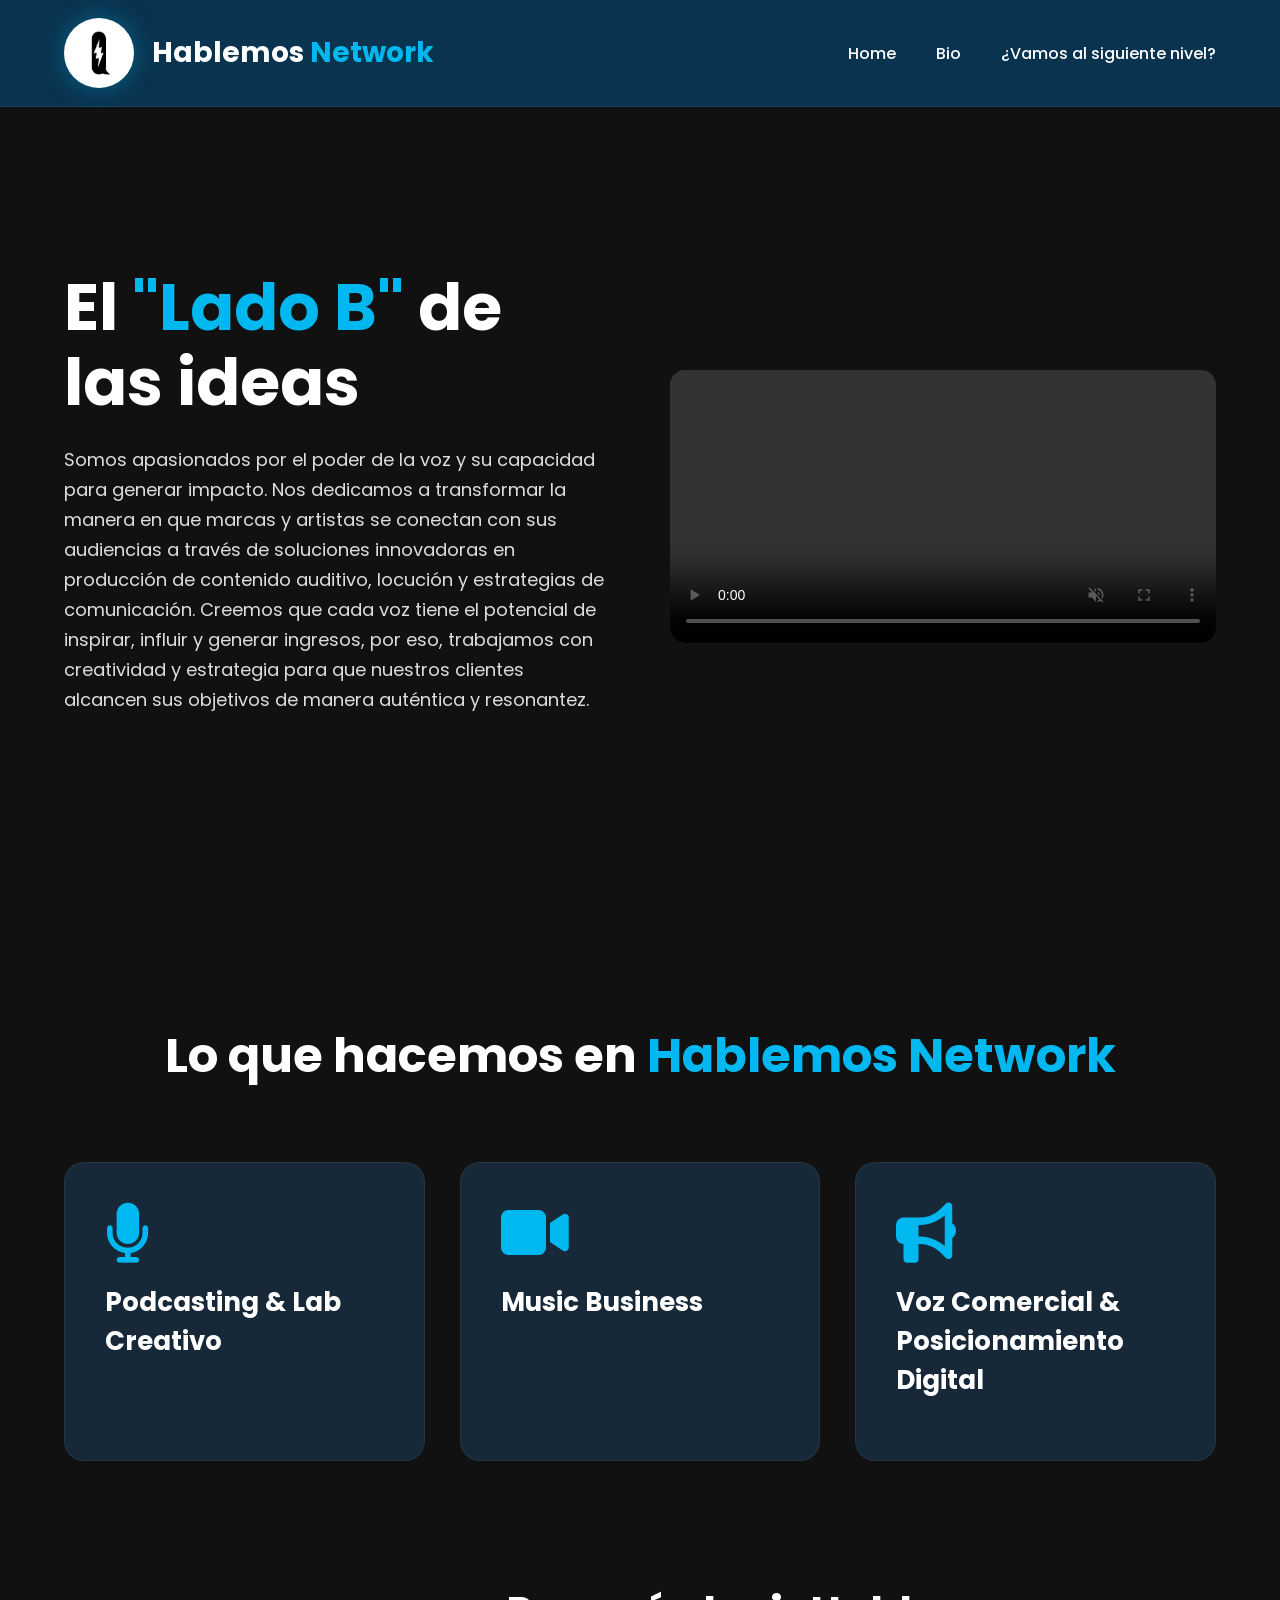
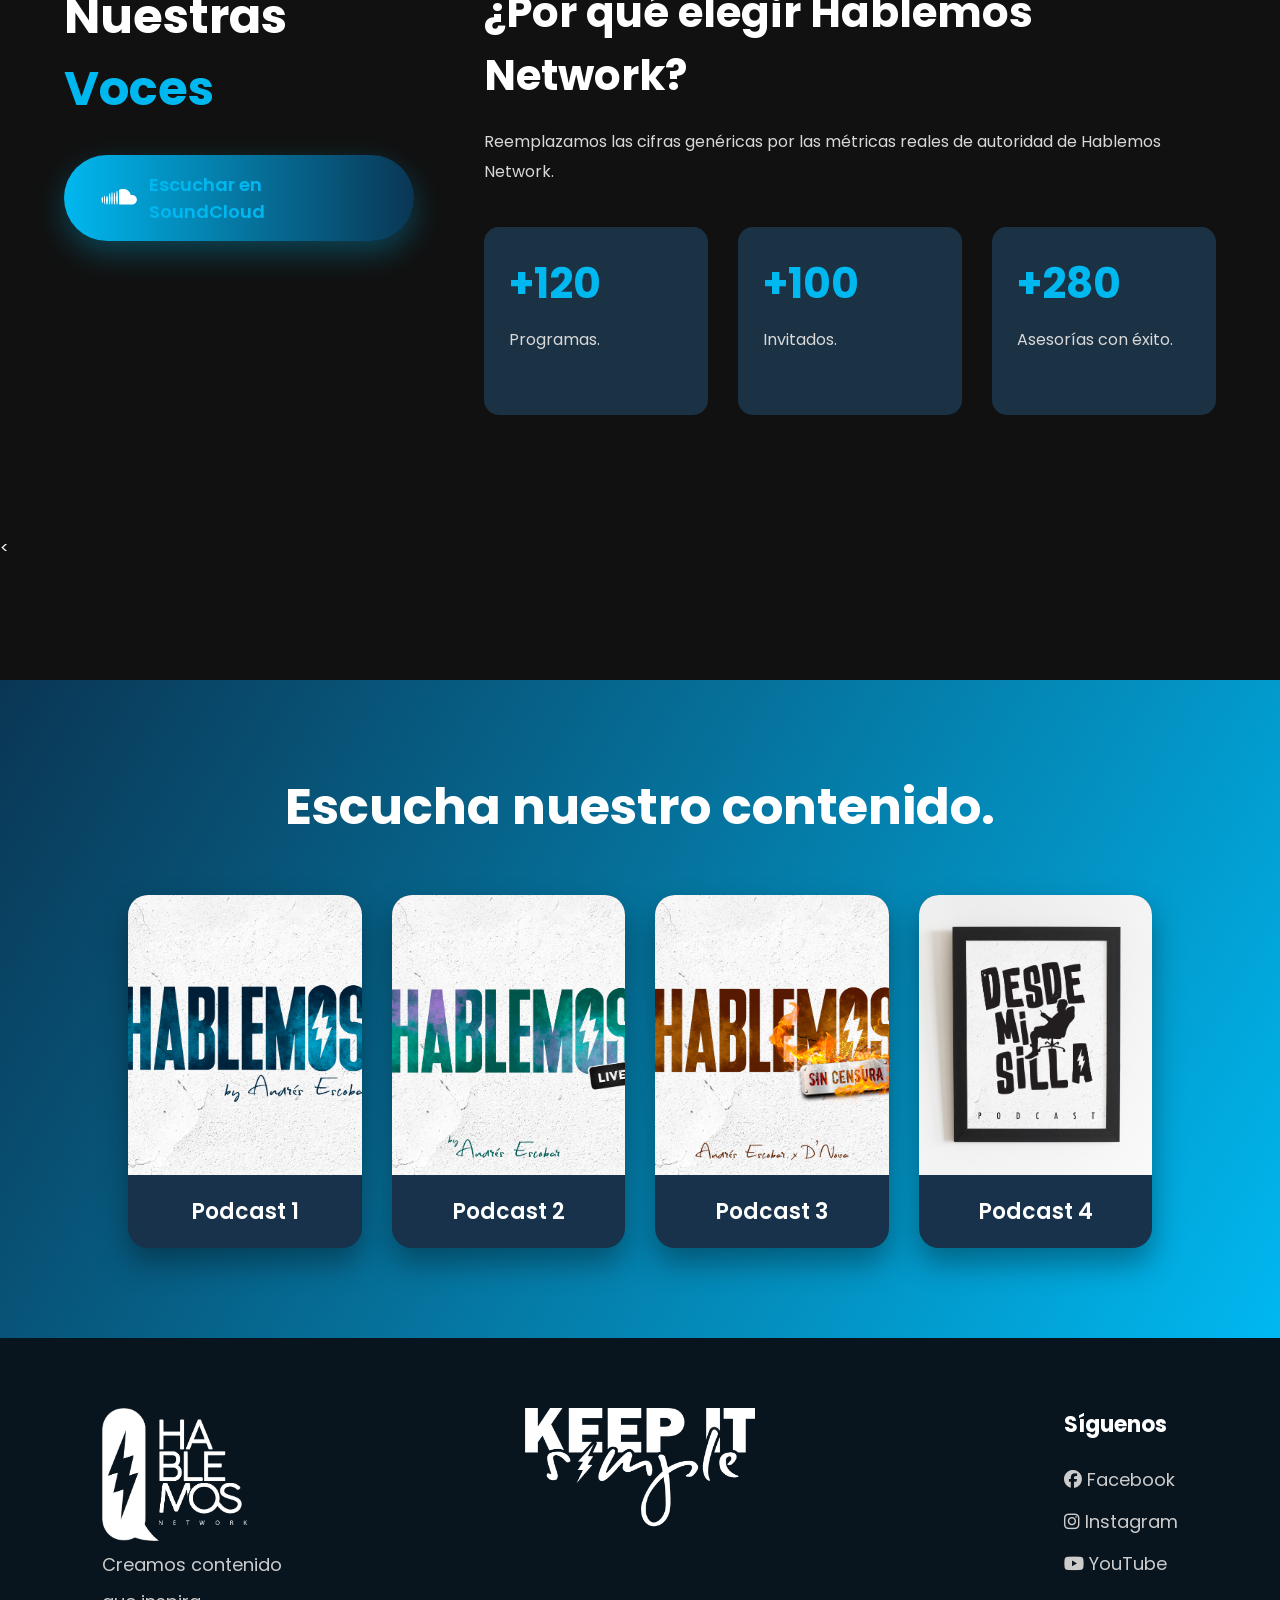
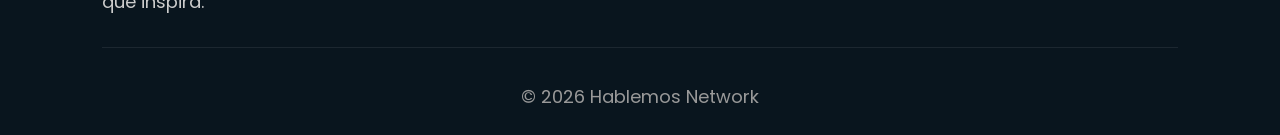
==== index.html @ 40ae8377 "primeros ajustes" ====
<!DOCTYPE html>
<html lang="es">

<head>

    <meta charset="UTF-8">

    <meta name="viewport" content="width=device-width, initial-scale=1.0">

    <title>Hablemos Network</title>

    <link rel="icon" type="image/png" href="css/dddd%20(1).png">

    <link rel="stylesheet" href="css/style.css">

    <link rel="preconnect" href="https://fonts.googleapis.com">

    <link rel="stylesheet"
        href="https://cdnjs.cloudflare.com/ajax/libs/font-awesome/6.6.0/css/all.min.css">

</head>

<body>

    <!--================ HEADER =================-->

    <header>

        <nav class="navbar">

            <div class="logo">

                <!-- AQUÍ VA TU LOGO -->
                <img src="css/Isologob.png" alt="Hablemos Network">
                <h2>Hablemos <span>Network</span></h2>

            </div>

            <ul class="nav-links">

                <li><a href="index.html">Home</a></li>

                <li><a href="bio.html">Bio</a></li>

                <li><a href="vamosalsiguientenivel.html">¿Vamos al siguiente nivel?</a></li>

            </ul>

        </nav>

    </header>

    <!--================ HERO =================-->

    <section class="hero">

        <div class="hero-contenedor">

            <div class="hero-texto">

                <h1>
                El

                <span>"Lado B" </span>

                de las ideas

                </h1>

                <p>

                    Somos apasionados por el poder de la voz y su capacidad para generar impacto. Nos dedicamos a transformar la manera en que marcas y artistas se conectan con sus audiencias a través de soluciones innovadoras en producción de contenido auditivo, locución y estrategias de comunicación. Creemos que cada voz tiene el potencial de inspirar, influir y generar ingresos, por eso, trabajamos con creatividad y estrategia para que nuestros clientes alcancen sus objetivos de manera auténtica y resonantez.
                    
                </p>


                

            </div>

            <div class="video-box">

    <video autoplay muted loop playsinline controls>
        <source src="css/HABLEMOS%20intro%20vodcast.mp4" type="video/mp4">
        Tu navegador no soporta video.
    </video>

</div>

        </div>

    </section>

    <!--================ SERVICIOS =================-->

    <section class="servicios">

        <div class="titulo">

            <h2>

                Lo que hacemos en

                <span>Hablemos Network</span>

            </h2>

        </div>

        <div class="cards">

            <div class="card">

                <i class="fa-solid fa-microphone"></i>

                <h3>Podcasting & Lab Creativo

</h3>

        

            </div>

            <div class="card">

                <i class="fa-solid fa-video"></i>

                <h3>Music Business</h3>

                

            </div>

            <div class="card">

                <i class="fa-solid fa-bullhorn"></i>

                <h3>Voz Comercial & Posicionamiento Digital</h3>


            </div>

        </div>

    </section>

    <!--================ DESTACADO =================-->

<section class="destacado">

    <div class="destacado-contenedor">

        <!-- IZQUIERDA -->
        <div class="destacado-texto">

            <h2>Nuestras <span>Voces</span></h2>

            <a href="https://soundcloud.com/andresesscobar"
            target="_blank"
            class="btn-escucha">

                <i class="fa-brands fa-soundcloud"></i>
                <span>Escuchar en SoundCloud</span>

            </a>

        </div>

        <!-- DERECHA -->
        <div class="destacado-info">

            <h2>¿Por qué elegir Hablemos Network?</h2>

            <p>
                Reemplazamos las cifras genéricas por las métricas reales de autoridad de Hablemos Network.
            </p>

            <div class="estadisticas">

                <div class="numero">
                    <h3>+120</h3>
                    <p>Programas.</p>
                </div>

                <div class="numero">
                    <h3>+100</h3>
                    <p>Invitados.</p>
                </div>

                <div class="numero">
                    <h3>+280</h3>
                    <p>Asesorías con éxito.</p>
                </div>

            </div>

        </div>

    </div>

</section>

    <<!--================ PODCASTS =================-->

<section class="cta">

    <h2>Escucha nuestro contenido.</h2>

    
    <div class="podcast-grid">

        <!-- Podcast 1 -->
        <a href="https://streamlink.to/hablemos" target="_blank" class="podcast-card">
            <img src="css/1.jpg" alt="Hablemos Network">
            <h3>Podcast 1</h3>
        </a>

        <!-- Podcast 2 -->
        <a href="https://streamlink.to/hablemoslive" target="_blank" class="podcast-card">
        <img src="css/2.jpg" alt="Hablemos Network">
            <h3>Podcast 2</h3>
        </a>

        <!-- Podcast 3 -->
        <a href="https://streamlink.to/hablemossincensura" target="_blank" class="podcast-card">
            <img src="css/3.jpg" alt="Hablemos Network">
            <h3>Podcast 3</h3>
        </a>

        <!-- Podcast 4 -->
        <a href="https://streamlink.to/desdemisilla" target="_blank" class="podcast-card">
            <img src="css/4.jpg" alt="Hablemos Network">
            <h3>Podcast 4</h3>
        </a>

    </div>

</section>

    <!--================ FOOTER =================-->

<footer>
    <div class="footer-grid">

        <!-- IZQUIERDA -->
        <div class="footer-info">
            <img src="css/HABLEMOS NETWORK LOGO EDIT.png" alt="Hablemos Network">

            <p>Creamos contenido</p>

            <p> que inspira.</p>

        </div>

        <!-- CENTRO -->
        <div class="footer-logo-centro">
            <img src="css/simple.png" alt="Hablemos Network">

        </div>

        <!-- DERECHA -->
        <div class="footer-links">
            <h3>Síguenos</h3>

            <a href="https://www.facebook.com/networkhablemos" target="_blank">
                <i class="fab fa-facebook"></i> Facebook
            </a>

            <a href="https://www.instagram.com/networkhablemos/" target="_blank">
                <i class="fab fa-instagram"></i> Instagram
            </a>

            <a href="https://www.youtube.com/@networkhablemos" target="_blank">
                <i class="fab fa-youtube"></i> YouTube
            </a>
        </div>

    </div>

    <div class="copy">
        © 2026 Hablemos Network
    </div>
    
</footer>


</body>

</html>
---- css/style.css ----
/*=================================================
        HABLEMOS NETWORK
        CSS PROFESIONAL
=================================================*/

/*=================================================
        1. GOOGLE FONTS
=================================================*/

@import url('https://fonts.googleapis.com/css2?family=Poppins:wght@300;400;500;600;700;800&display=swap');


/*=================================================
        2. VARIABLES
=================================================*/

:root {
    --color-principal: #0A3654;
    --color-secundario: #00B8F0;
    --color-claro: #FFFFFF;
    --color-oscuro: #111111;
    --gris: #d9d9d9;

    --degradado: linear-gradient(90deg, #00B8F0, #0A3654);
}


/*=================================================
        3. RESET GENERAL
=================================================*/

* {
    margin: 0;
    padding: 0;
    box-sizing: border-box;
    font-family: 'Poppins', sans-serif;
}

html {
    scroll-behavior: smooth;
}

body {
    background: #111;
    color: white;
    overflow-x: hidden;
}

img {
    width: 100%;
    display: block;
}

a {
    text-decoration: none;
}

ul {
    list-style: none;
}


/*=================================================
        4. HEADER
=================================================*/

header {
    position: fixed;
    top: 0;
    left: 0;
    width: 100%;
    z-index: 999;

    background: rgba(10, 54, 84, .95);
    backdrop-filter: blur(10px);

    border-bottom: 1px solid rgba(255, 255, 255, .08);
}


/*=================================================
        5. NAVBAR
=================================================*/

.navbar {
    width: 90%;
    max-width: 1300px;
    margin: auto;

    display: flex;
    justify-content: space-between;
    align-items: center;

    padding: 18px 0;
}


/*=================================================
        6. LOGO HEADER
=================================================*/

.logo {
    display: flex;
    align-items: center;
    gap: 18px;
}

.logo img {
    width: 70px;
    height: 70px;

    border-radius: 50%;
    object-fit: cover;

    background: white;

    transition: .4s;

    box-shadow: 0 0 25px rgba(0, 184, 240, .35);
}

.logo img:hover {
    transform: rotate(360deg) scale(1.1);
}

.logo h2 {
    color: white;
    font-size: 28px;
    font-weight: 700;
}

.logo span {
    color: var(--color-secundario);
}


/*=================================================
        7. MENU
=================================================*/

.nav-links {
    display: flex;
    gap: 40px;
}

.nav-links a {
    color: white;
    font-weight: 500;

    transition: .4s;

    position: relative;
}

.nav-links a::after {
    content: "";

    position: absolute;
    left: 0;
    bottom: -8px;

    width: 0;
    height: 3px;

    background: var(--color-secundario);

    transition: .4s;
}

.nav-links a:hover::after {
    width: 100%;
}

.nav-links a:hover {
    color: var(--color-secundario);
}


/*=================================================
        8. BOTONES GENERALES
=================================================*/

.btn {
    padding: 14px 35px;

    background: var(--degradado);

    border-radius: 40px;

    color: white;
    font-weight: 600;

    transition: .4s;

    display: inline-block;
}

.btn:hover {
    transform: translateY(-5px);

    box-shadow: 0 15px 30px rgba(0, 184, 240, .4);
}


/*=================================================
        9. HERO
=================================================*/

.hero {
    width: 100%;
    min-height: 100vh;

    display: flex;
    justify-content: center;
    align-items: center;

    padding-top: 120px;
}

.hero-contenedor {
    width: 90%;
    max-width: 1300px;

    display: grid;
    grid-template-columns: 1fr 1fr;

    gap: 60px;

    align-items: center;
}


/*=================================================
        10. TEXTO HERO
=================================================*/

.hero-texto h1 {
    font-size: 65px;
    line-height: 75px;

    margin-bottom: 25px;
}

.hero-texto h1 span {
    color: var(--color-secundario);
}

.hero-texto p {
    color: #ddd;

    font-size: 18px;

    margin-bottom: 35px;

    line-height: 30px;
}


/*=================================================
        11. VIDEO
=================================================*/

.video-box video {
    width: 100%;
    border-radius: 15px;
}


/*=================================================
        12. SCROLL
=================================================*/

.scroll {
    position: absolute;

    bottom: 30px;
    left: 50%;

    transform: translateX(-50%);

    color: white;

    animation: subir 2s infinite;
}

@keyframes subir {

    0% {
        transform: translate(-50%, 0);
    }

    50% {
        transform: translate(-50%, 15px);
    }

    100% {
        transform: translate(-50%, 0);
    }

}


/*=================================================
        13. SERVICIOS
=================================================*/

.servicios {
    width: 90%;
    max-width: 1300px;

    margin: 120px auto;
}


/*=================================================
        14. TITULOS
=================================================*/

.titulo {
    text-align: center;
    margin-bottom: 70px;
}

.titulo h2 {
    font-size: 48px;
    color: white;
}

.titulo span {
    color: var(--color-secundario);
}

.titulo p {
    margin-top: 20px;
    color: #cfcfcf;
}


/*=================================================
        15. CARDS
=================================================*/

.cards {
    display: grid;

    grid-template-columns:
        repeat(auto-fit, minmax(280px, 1fr));

    gap: 35px;
}

.card {
    background: #172838;

    padding: 40px;

    border-radius: 20px;

    transition: .5s;

    border: 1px solid rgba(255, 255, 255, .06);
}

.card:hover {
    transform: translateY(-15px);

    box-shadow:
        0 25px 45px rgba(0, 184, 240, .25);
}

.card i {
    font-size: 60px;

    color: var(--color-secundario);

    margin-bottom: 20px;
}

.card h3 {
    margin-bottom: 20px;

    font-size: 26px;
}

.card p {
    color: #d9d9d9;

    line-height: 28px;
}


/*=================================================
        16. GALERÍA CARRUSEL
=================================================*/

.galeria-carrusel {
    width: 90%;
    max-width: 1300px;

    margin: 120px auto;
}

.galeria-carrusel h2 {
    text-align: center;

    font-size: 48px;

    margin-bottom: 50px;

    color: #fff;
}


/*=================================================
        17. CONTENEDOR CARRUSEL
=================================================*/

.contenedor-carrusel {
    position: relative;

    display: flex;

    align-items: center;
}

.carrusel {
    overflow: hidden;
    width: 100%;
}

.carrusel-track {
    display: flex;

    transition: transform .6s ease;
}


/*=================================================
        18. FOTOS DEL CARRUSEL
=================================================*/

.foto {
    min-width: 25%;
    padding: 12px;
}

.foto img {
    width: 100%;
    height: 280px;

    object-fit: cover;

    border-radius: 18px;

    border: 2px solid rgba(255, 255, 255, .05);

    transition: .4s;

    box-shadow:
        0 12px 30px rgba(0, 0, 0, .35);
}

.foto img:hover {
    transform: scale(1.05);

    box-shadow:
        0 18px 35px rgba(0, 184, 240, .35);
}


/*=================================================
        19. FLECHAS DEL CARRUSEL
=================================================*/

.btn-carrusel {
    width: 55px;
    height: 55px;

    border: none;
    border-radius: 50%;

    cursor: pointer;

    position: absolute;

    top: 50%;

    transform: translateY(-50%);

    z-index: 10;

    background: rgba(10, 54, 84, .95);

    color: #fff;

    font-size: 22px;

    transition: .3s;
}

.btn-carrusel:hover {
    background: #00B8F0;

    transform:
        translateY(-50%) scale(1.08);
}

.prev {
    left: -25px;
}

.next {
    right: -25px;
}


/*=================================================
        20. ESTADÍSTICAS
=================================================*/

.estadisticas {
    margin-top: 40px;

    display: flex;

    gap: 30px;
}

.numero {
    flex: 1;

    background: #1B3245;

    padding: 25px;

    border-radius: 15px;
}

.numero h3 {
    font-size: 42px;

    color: var(--color-secundario);
}

.numero p {
    margin-top: 10px;
}


/*=================================================
        21. DESTACADO
=================================================*/

.destacado {
    width: 90%;
    max-width: 1300px;

    margin: 120px auto;
}

.destacado-contenedor {
    display: grid;

    grid-template-columns: 350px 1fr;

    gap: 70px;

    align-items: start;
}

.destacado-texto h2 {
    font-size: 48px;

    margin-bottom: 30px;
}

.destacado-texto span {
    color: #00B8F0;
}

.destacado-info h2 {
    font-size: 42px;

    margin-bottom: 20px;
}

.destacado-info p {
    color: #d8d8d8;

    margin-bottom: 35px;

    line-height: 30px;
}


/*=================================================
        22. BOTÓN SOUNDCLOUD
=================================================*/

.btn-escucha {
    display: inline-flex;

    align-items: center;
    justify-content: center;

    gap: 12px;

    padding: 16px 38px;

    background: var(--degradado);

    color: var(--color-claro);

    border: none;

    border-radius: 50px;

    font-size: 18px;
    font-weight: 600;

    cursor: pointer;

    transition: all .4s ease;

    box-shadow:
        0 12px 30px rgba(0, 184, 240, .30);
}

.btn-escucha i {
    font-size: 28px;
}

.btn-escucha:hover {
    transform: translateY(-5px) scale(1.03);

    box-shadow:
        0 18px 40px rgba(0, 184, 240, .45);
}

.btn-escucha:active {
    transform: scale(.97);
}


/*=================================================
        23. PODCASTS
=================================================*/

.podcast-grid {
    display: grid;

    grid-template-columns:
        repeat(auto-fit, minmax(220px, 1fr));

    gap: 30px;

    margin-top: 50px;
}

.podcast-card {
    background: #17324A;

    border-radius: 20px;

    overflow: hidden;

    transition: .4s;

    text-align: center;

    color: white;

    box-shadow:
        0 15px 30px rgba(0, 0, 0, .35);
}

.podcast-card:hover {
    transform: translateY(-10px);

    box-shadow:
        0 20px 40px rgba(0, 184, 240, .35);
}

.podcast-card img {
    width: 100%;

    height: 280px;

    object-fit: cover;
}

.podcast-card h3 {
    padding: 20px;

    font-size: 22px;

    font-weight: 600;
}


/*=================================================
        24. FOOTER
=================================================*/

footer {
    background: #09151E;

    margin-top: 0;

    padding: 70px 8% 25px;
}


/*=================================================
        25. CONTENEDOR PRINCIPAL FOOTER
=================================================*/

/*
    Tres zonas:
    
    IZQUIERDA  = Hablemos Network
    CENTRO     = Keep It Simple
    DERECHA    = Síguenos
*/

.footer-grid {
    position: relative;

    width: 100%;

    min-height: 240px;

    border-bottom:
        1px solid rgba(255, 255, 255, .08);
}


/*=================================================
        26. LOGO IZQUIERDO
=================================================*/

.footer-info {
    position: absolute;

    left: 0;
    top: 0;
}

.footer-info img {
    width: 145px;

    height: auto;

    max-width: 145px;

    display: block;
}

.footer-info p {
    margin-top: 10px;

    color: #ccc;

    font-size: 18px;
}


/*=================================================
        27. LOGO CENTRAL
=================================================*/

.footer-logo-centro {
    position: absolute;

    left: 50%;
    top: 0;

    transform: translateX(-50%);

    display: flex;

    justify-content: center;
    align-items: center;
}

.footer-logo-centro img {
    width: 230px;

    height: auto;

    max-width: 230px;

    display: block;
}


/*=================================================
        28. REDES SOCIALES DERECHA
=================================================*/

.footer-links {
    position: absolute;

    right: 0;
    top: 0;

    display: flex;

    flex-direction: column;

    align-items: flex-start;
}

.footer-links h3 {
    margin-bottom: 25px;

    font-size: 22px;
}

.footer-links a {
    display: block;

    color: #ccc;

    margin-bottom: 15px;

    transition: .3s;

    font-size: 18px;
}

.footer-links a:hover {
    color: var(--color-secundario);

    padding-left: 10px;
}


/*=================================================
        29. COPYRIGHT
=================================================*/

.copy {
    text-align: center;

    margin-top: 35px;

    padding-top: 0;

    color: #999;

    font-size: 18px;
}


/*=================================================
        30. RESPONSIVE - TABLET
=================================================*/

@media (max-width: 1000px) {

    /* HERO */

    .hero-contenedor {
        grid-template-columns: 1fr;

        text-align: center;
    }


    /* DESTACADO */

    .destacado-contenedor {
        grid-template-columns: 1fr;
    }


    /* ESTADÍSTICAS */

    .estadisticas {
        flex-direction: column;
    }


    /* CARRUSEL */

    .foto {
        min-width: 50%;
    }


    /* FOOTER */

    .footer-grid {
        min-height: 400px;
    }

}


/*=================================================
        31. RESPONSIVE - MÓVIL
=================================================*/

@media (max-width: 768px) {

    /* NAVBAR */

    .navbar {
        flex-direction: column;
    }

    .logo {
        margin-bottom: 20px;
    }

    .nav-links {
        flex-direction: column;

        gap: 18px;

        text-align: center;
    }


    /* HERO */

    .hero {
        padding-top: 220px;
    }

    .hero-texto h1 {
        font-size: 42px;

        line-height: 50px;
    }


    /* TITULOS */

    .titulo h2 {
        font-size: 34px;
    }

    .destacado h2 {
        font-size: 35px;
    }

    .cta h2 {
        font-size: 36px;
    }


    /* CTA */

    .cta p {
        width: 100%;
    }


    /* CARRUSEL */

    .foto {
        min-width: 100%;
    }

    .galeria-carrusel h2 {
        font-size: 36px;
    }

    .prev {
        left: 0;
    }

    .next {
        right: 0;
    }


    /* FOOTER */

    .footer-grid {
        position: relative;

        min-height: auto;

        display: flex;

        flex-direction: column;

        align-items: center;

        gap: 45px;

        text-align: center;

        padding-bottom: 40px;
    }

    .footer-info,
    .footer-logo-centro,
    .footer-links {
        position: static;

        transform: none;
    }

    .footer-info {
        display: flex;

        flex-direction: column;

        align-items: center;
    }

    .footer-info img {
        width: 120px;
    }

    .footer-logo-centro img {
        width: 180px;
    }

    .footer-links {
        align-items: center;
    }

    .footer-links h3 {
        margin-bottom: 20px;
    }

    .copy {
        margin-top: 30px;
    }

}


/*=================================================
        32. CTA
=================================================*/

.cta {
    width: 100%;

    margin-top: 120px;

    padding: 90px 10%;

    background:
        linear-gradient(120deg, #0A3654, #00B8F0);

    text-align: center;
}

.cta h2 {
    font-size: 50px;

    margin-bottom: 20px;
}

.cta p {
    width: 70%;

    margin: auto;

    margin-bottom: 40px;
}

.cta .btn {
    background: white;

    color: #0A3654;
}

.cta .btn:hover {
    color: white;
}
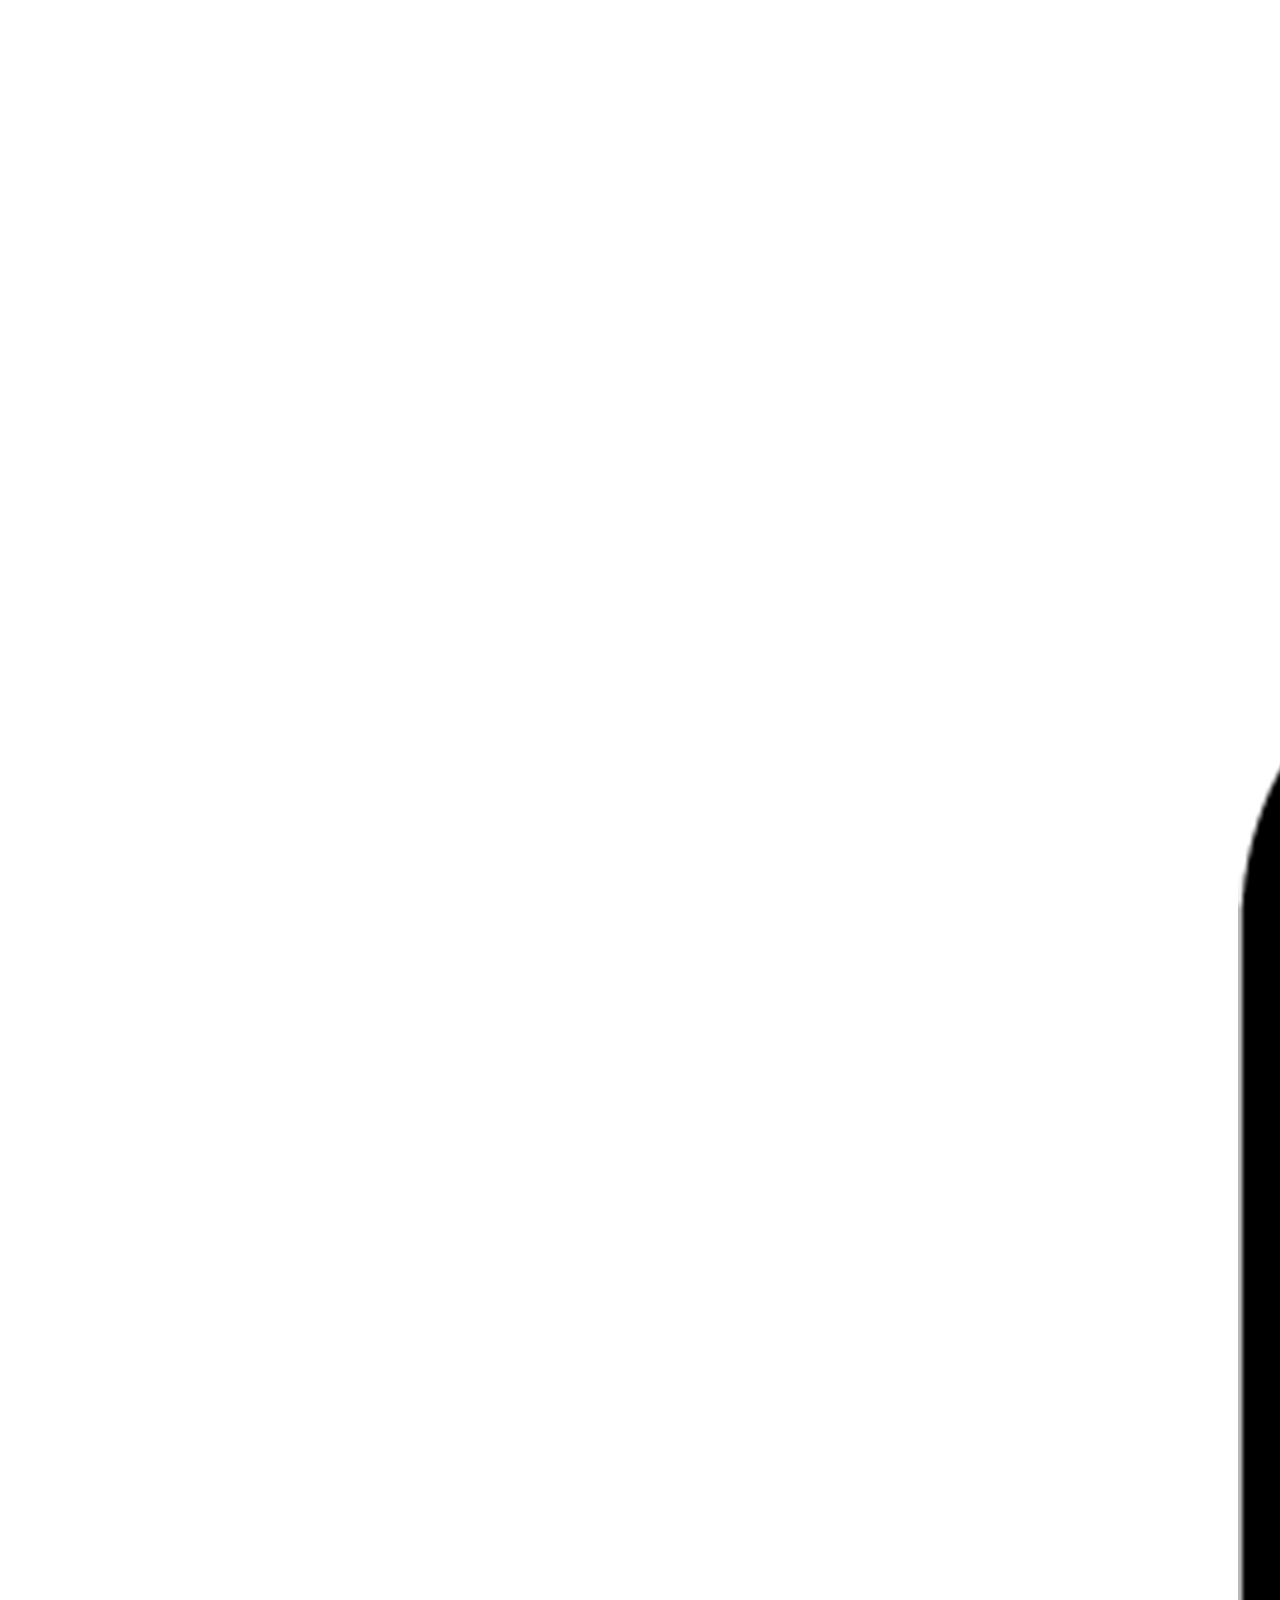
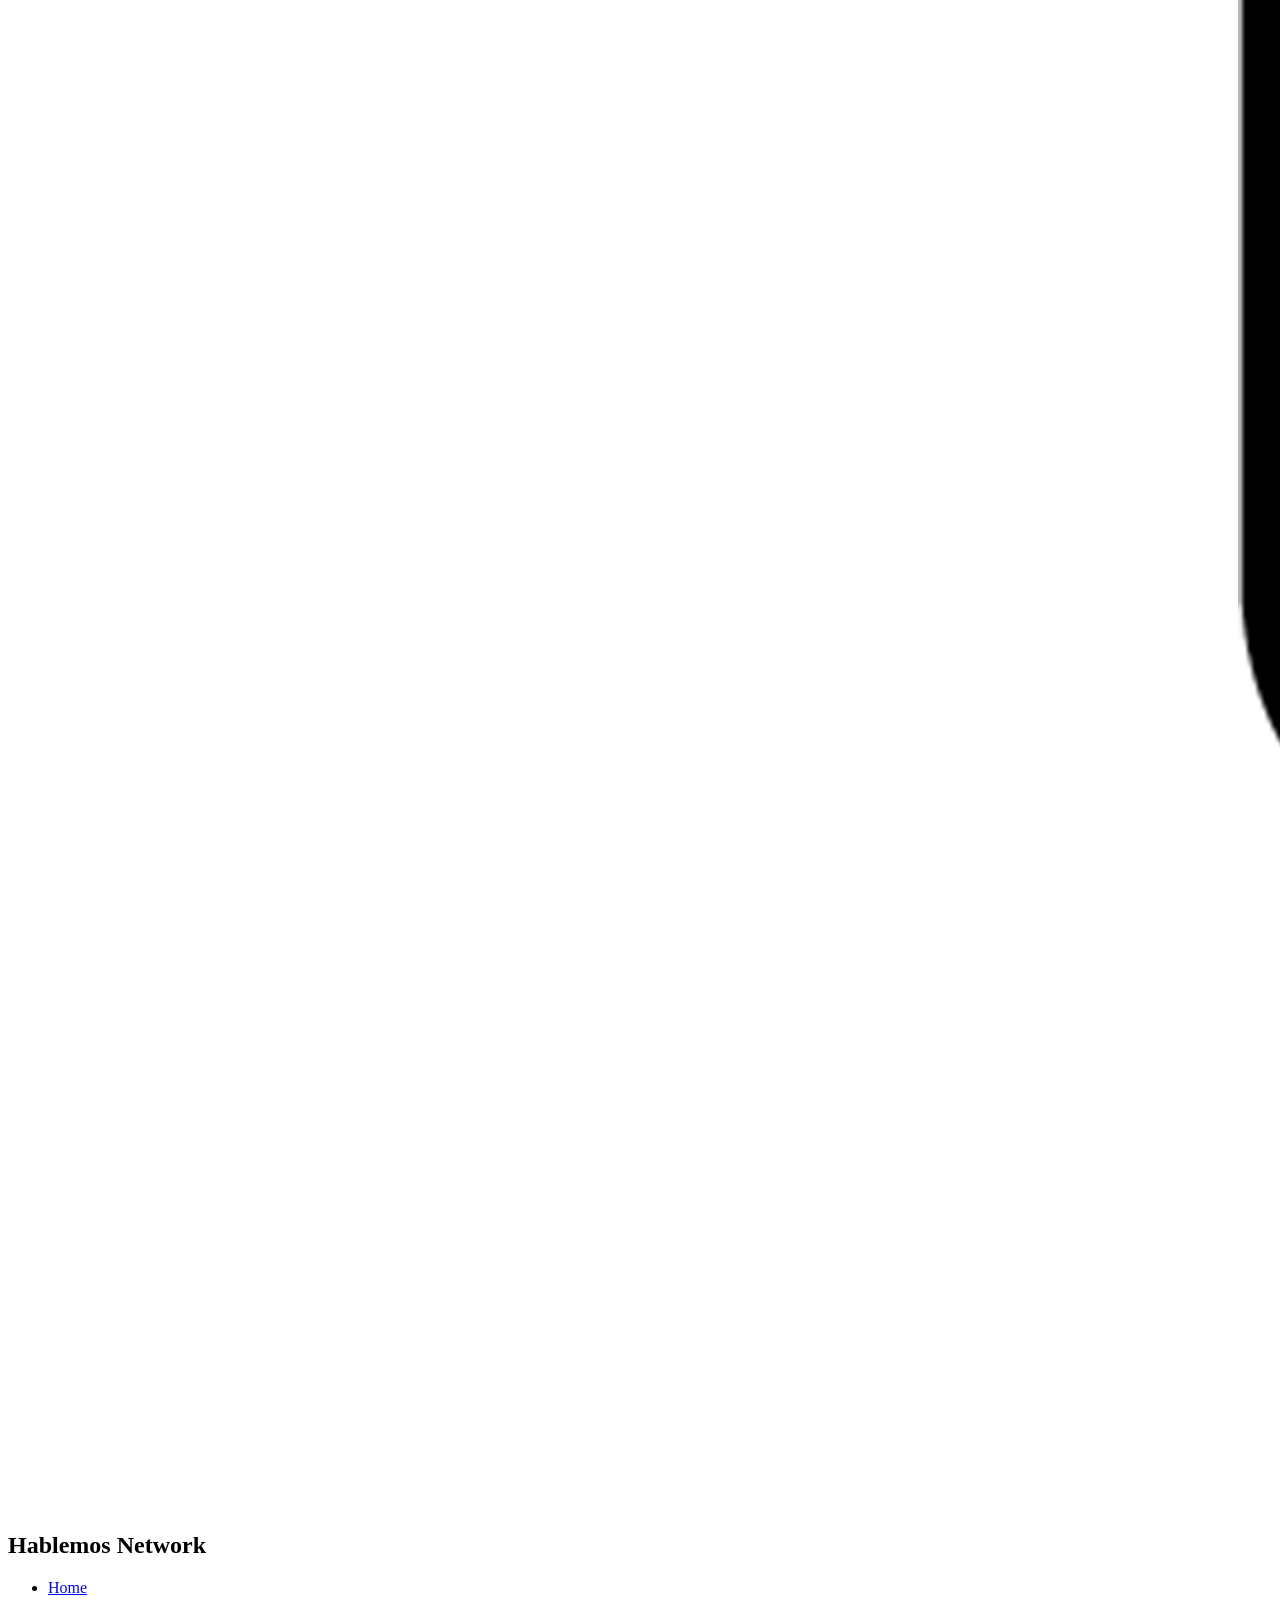
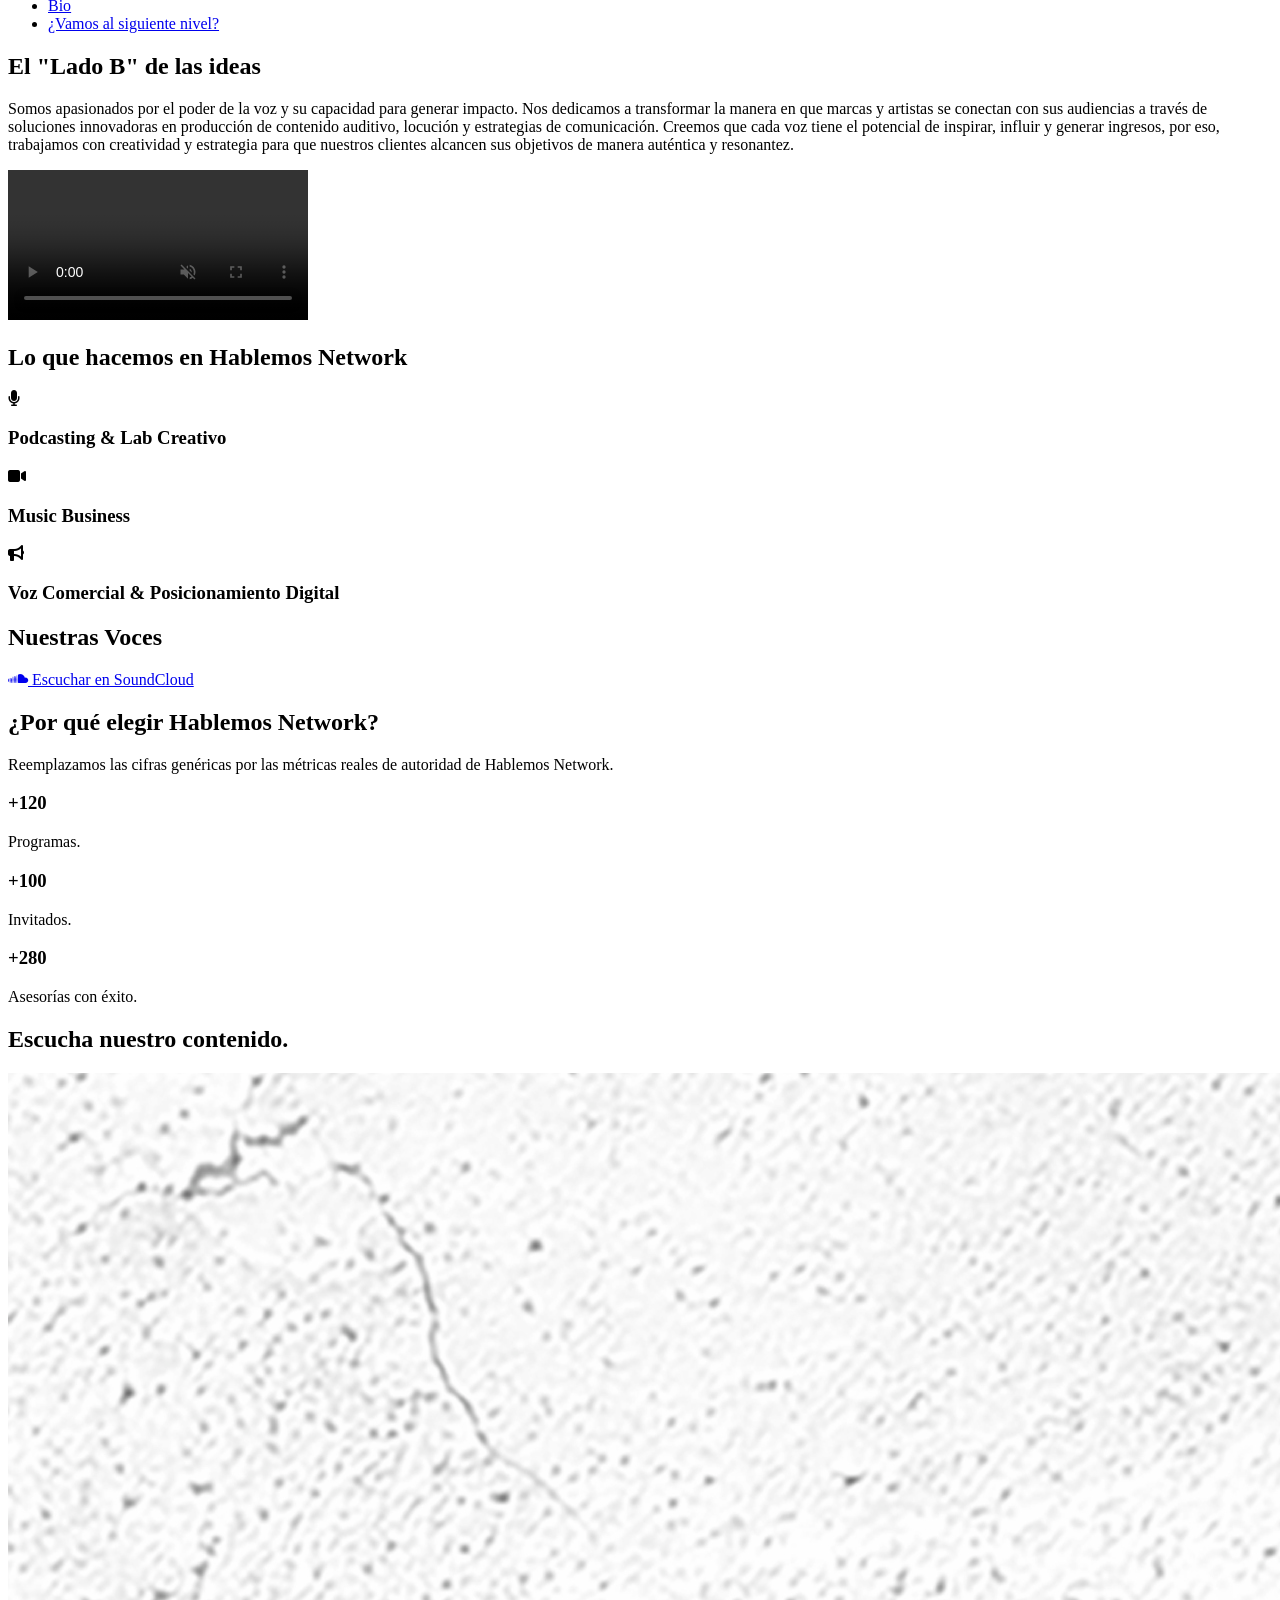
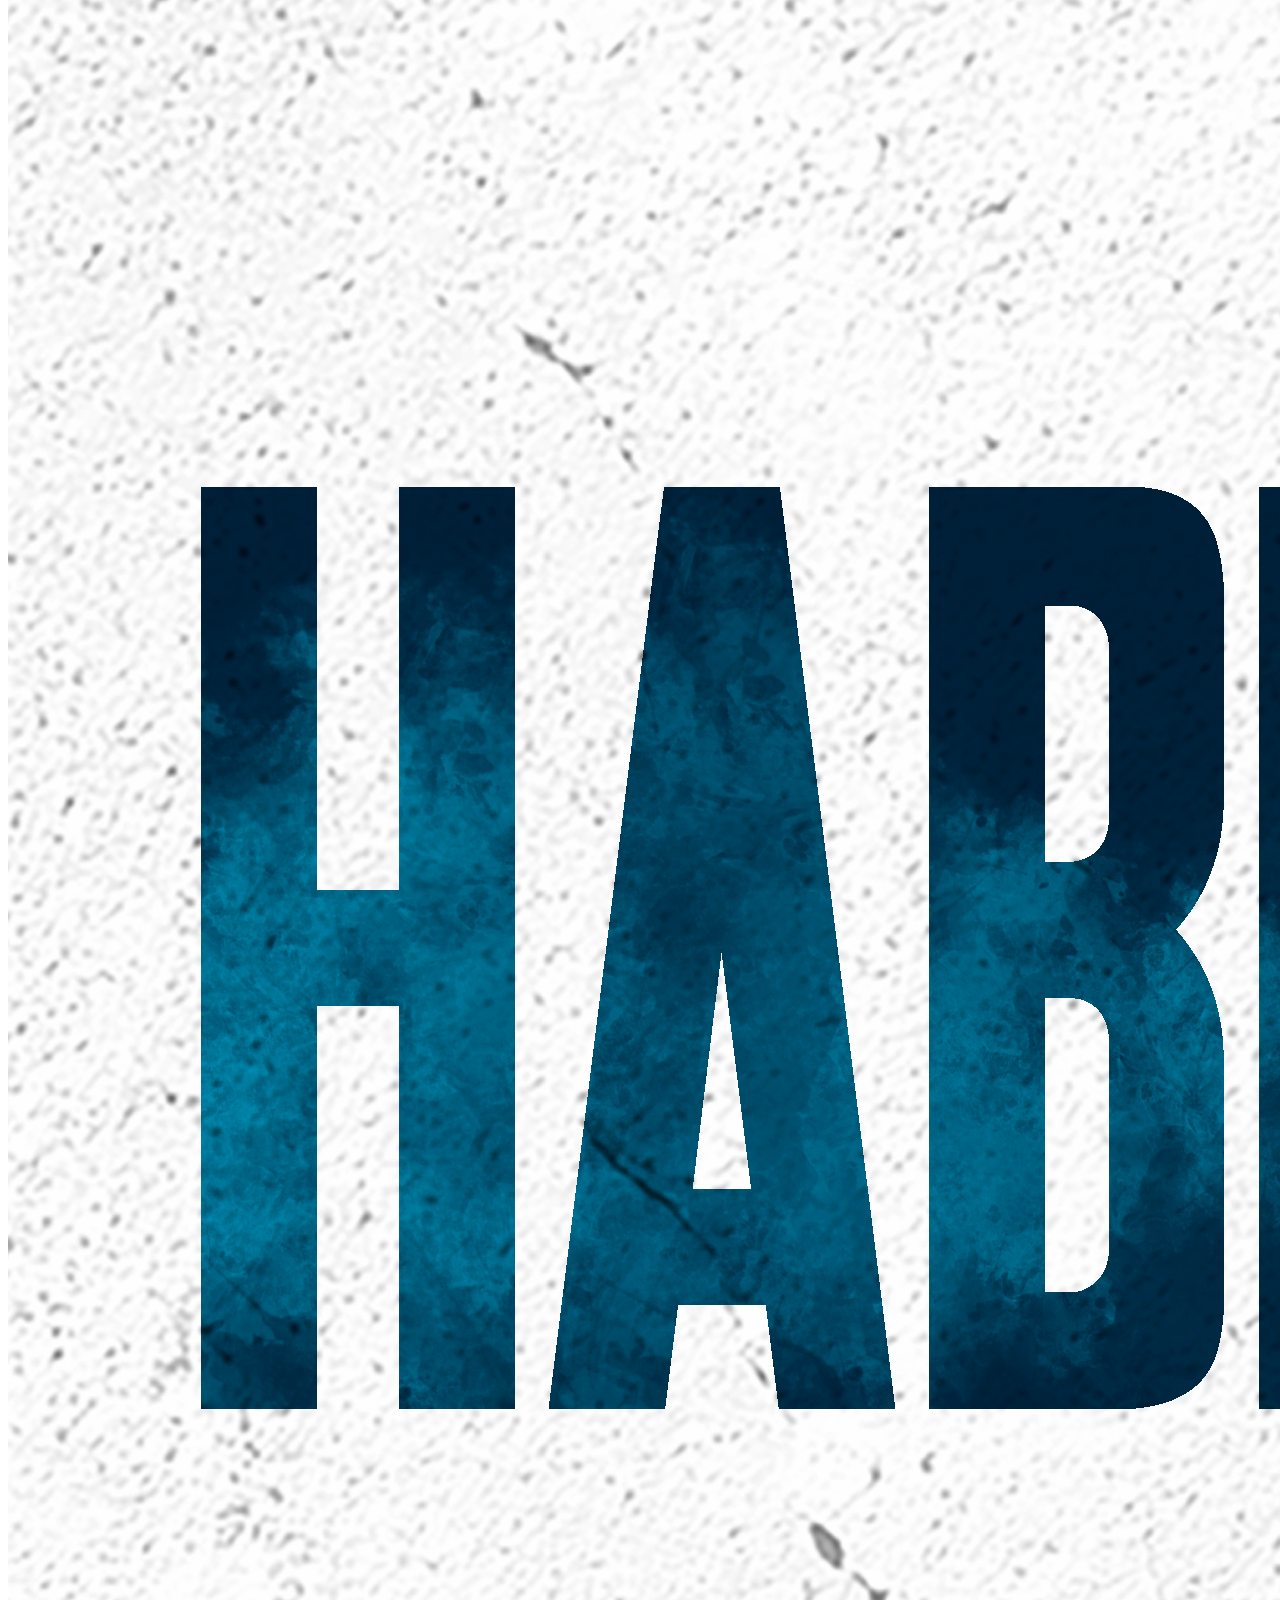
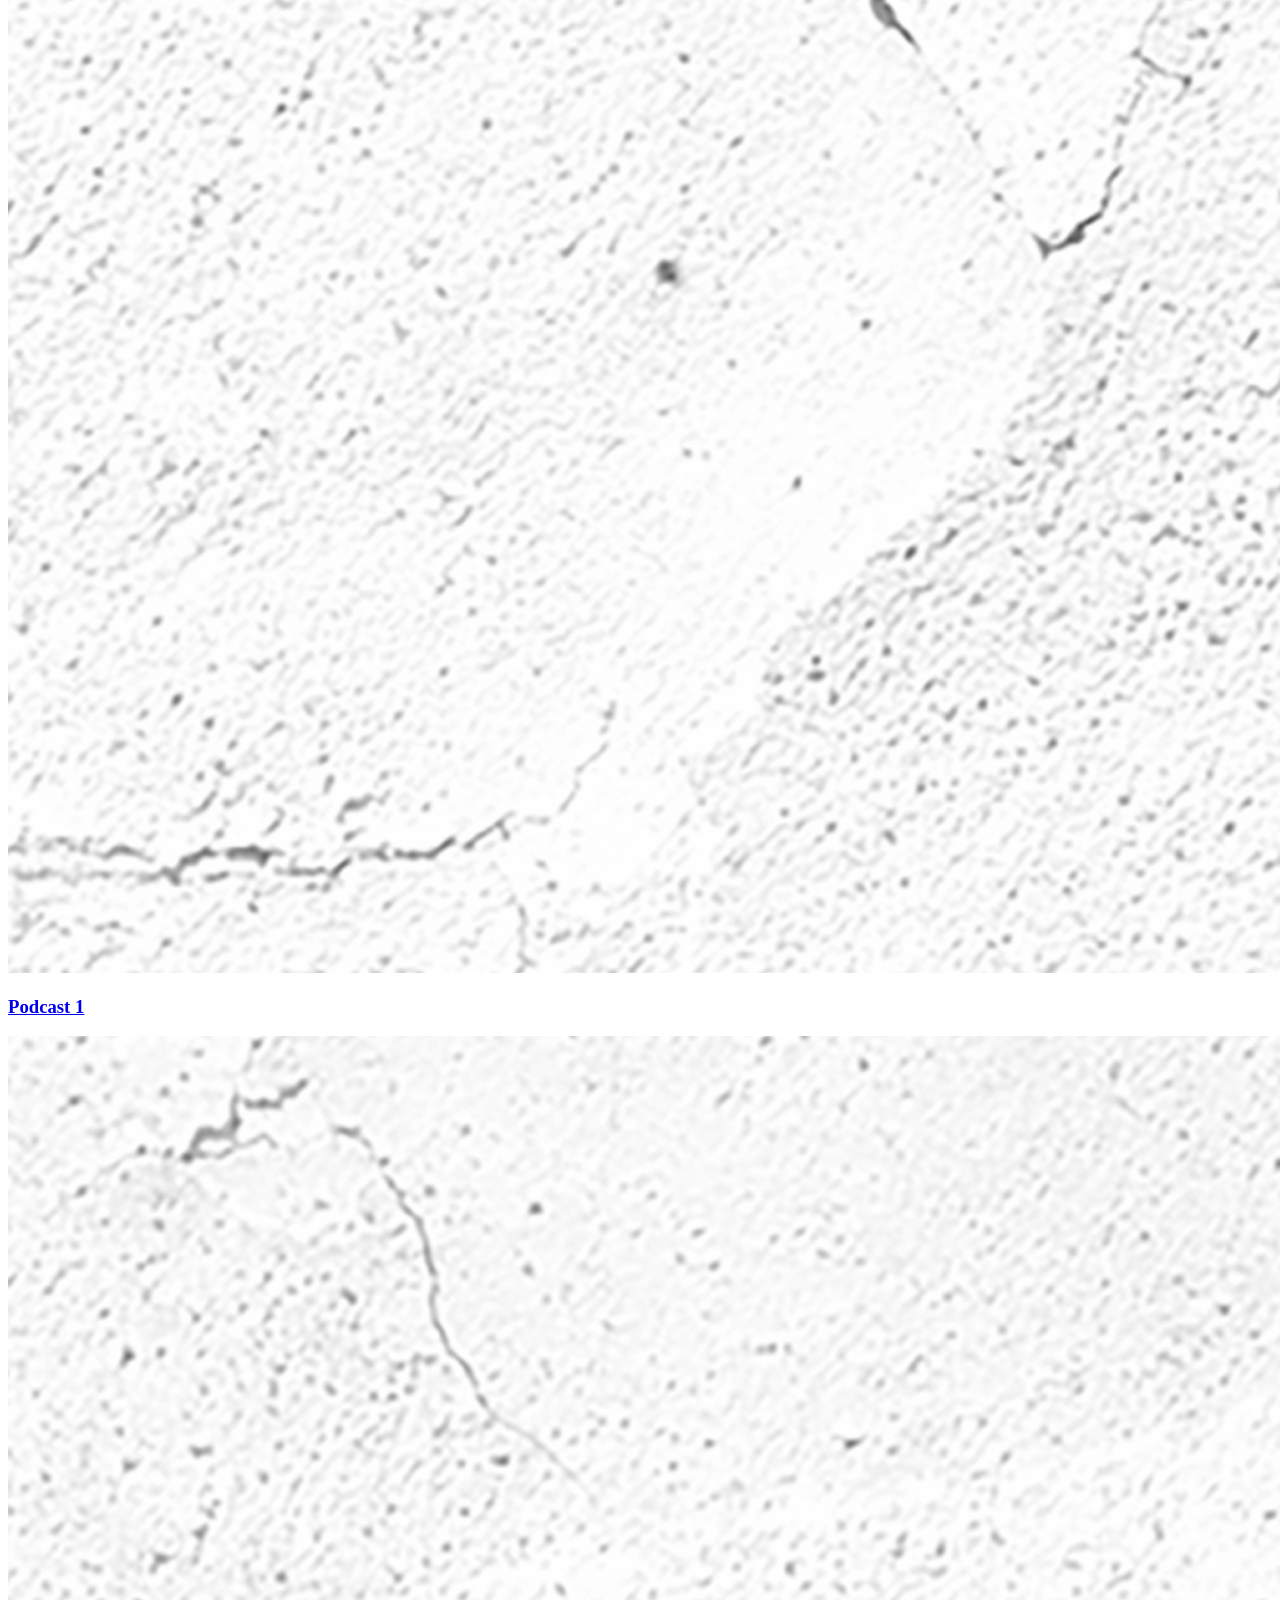
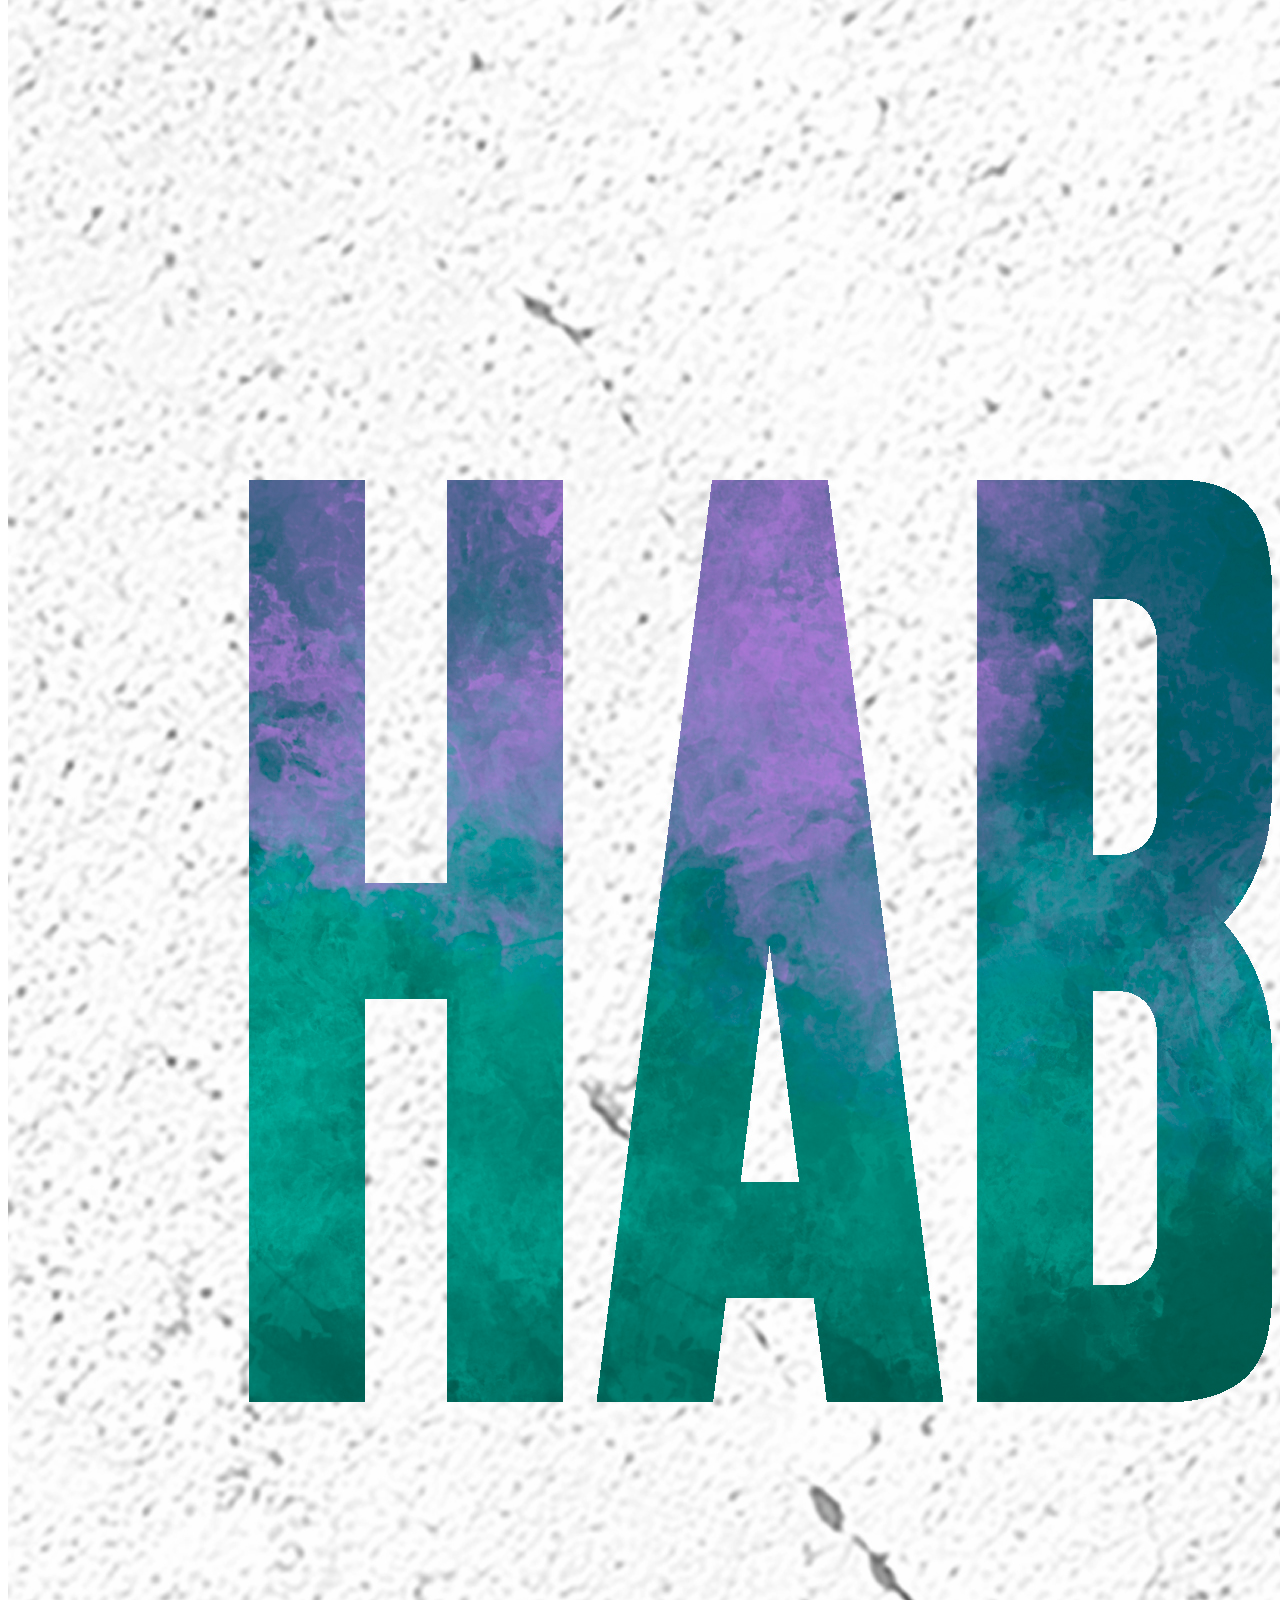
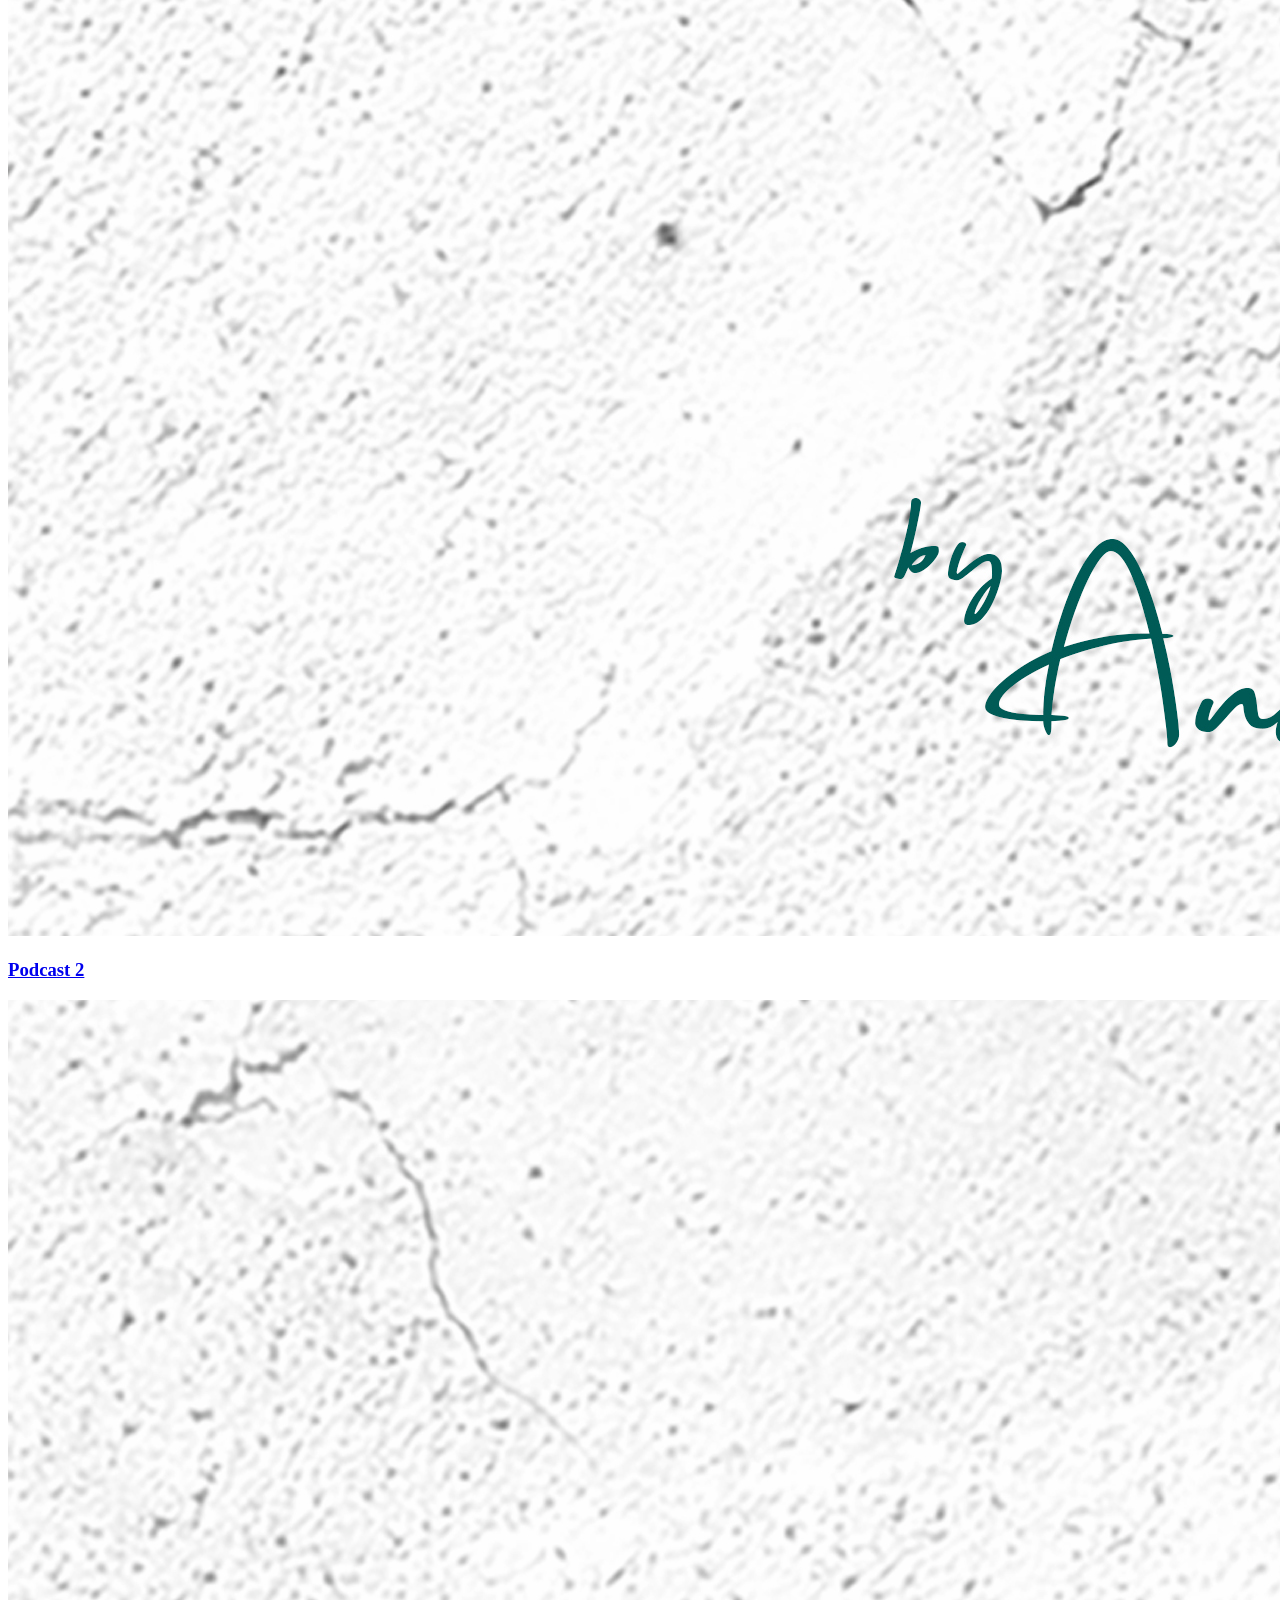
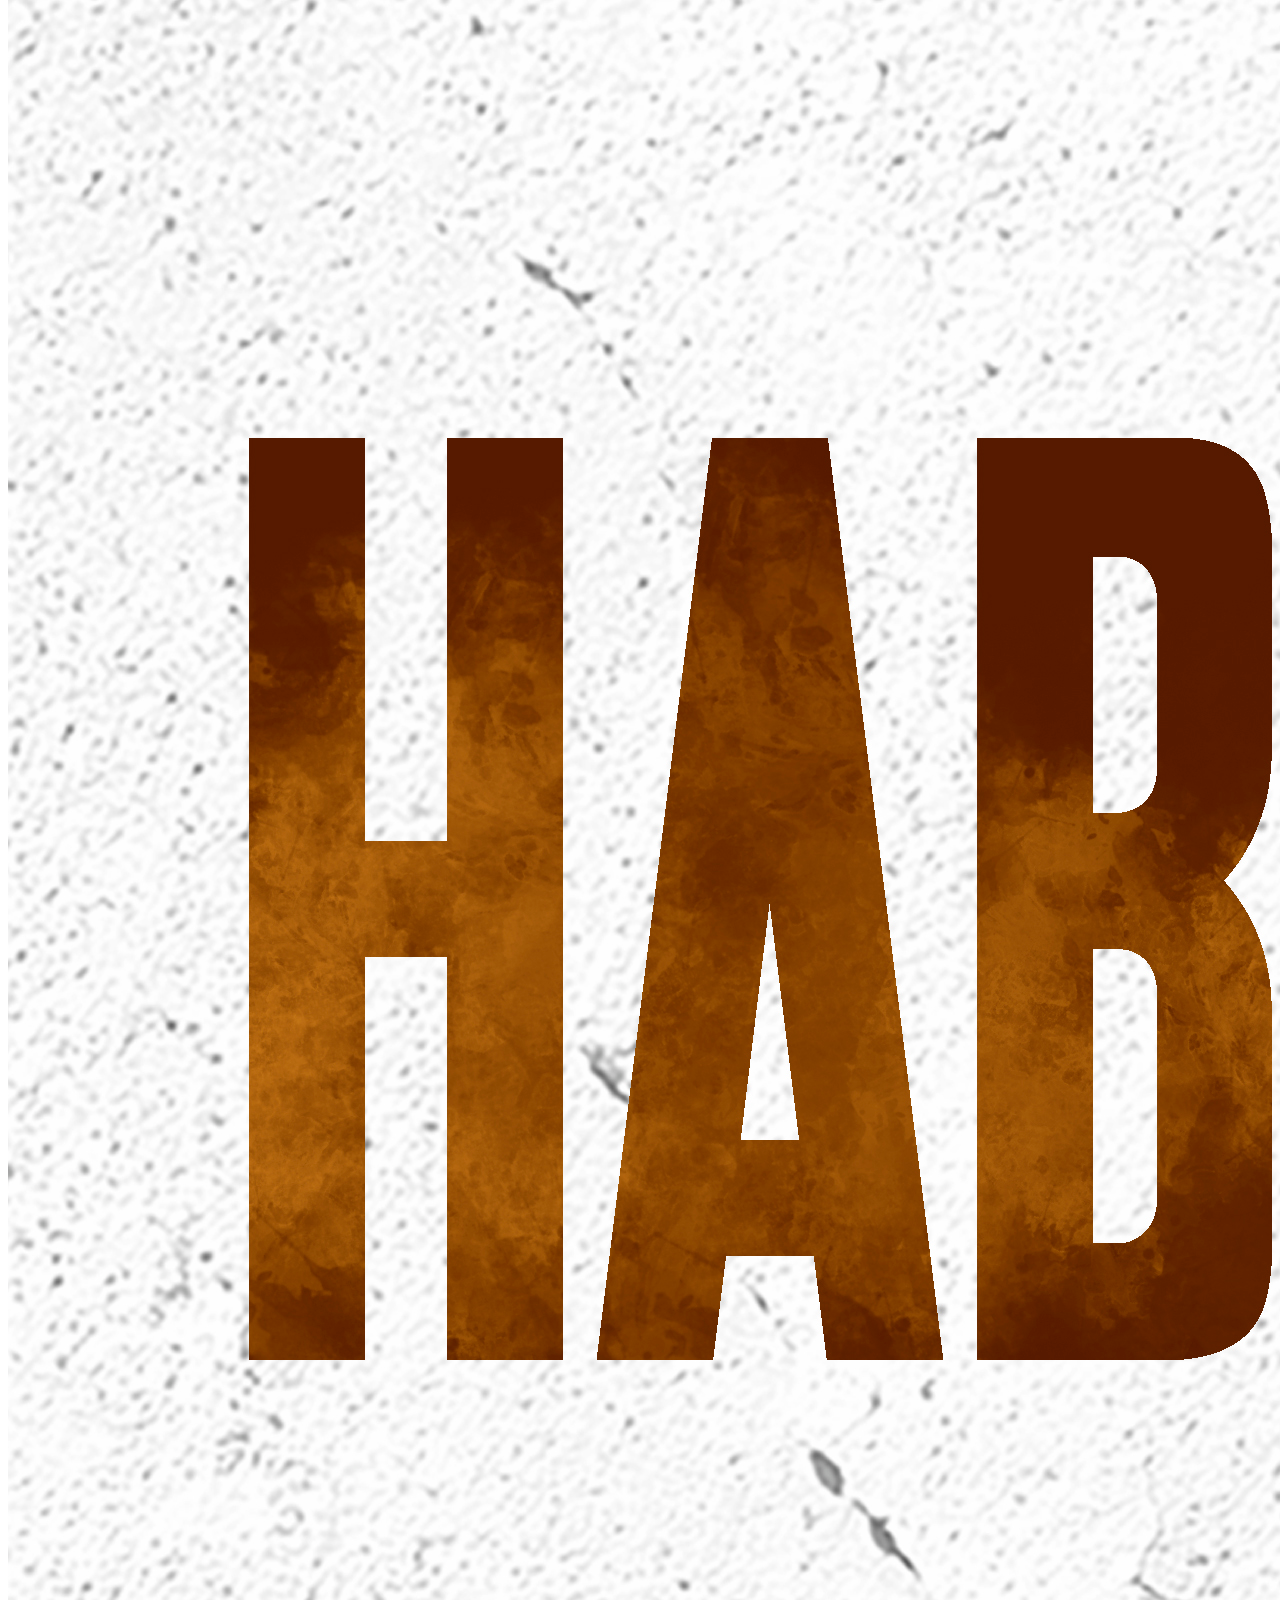
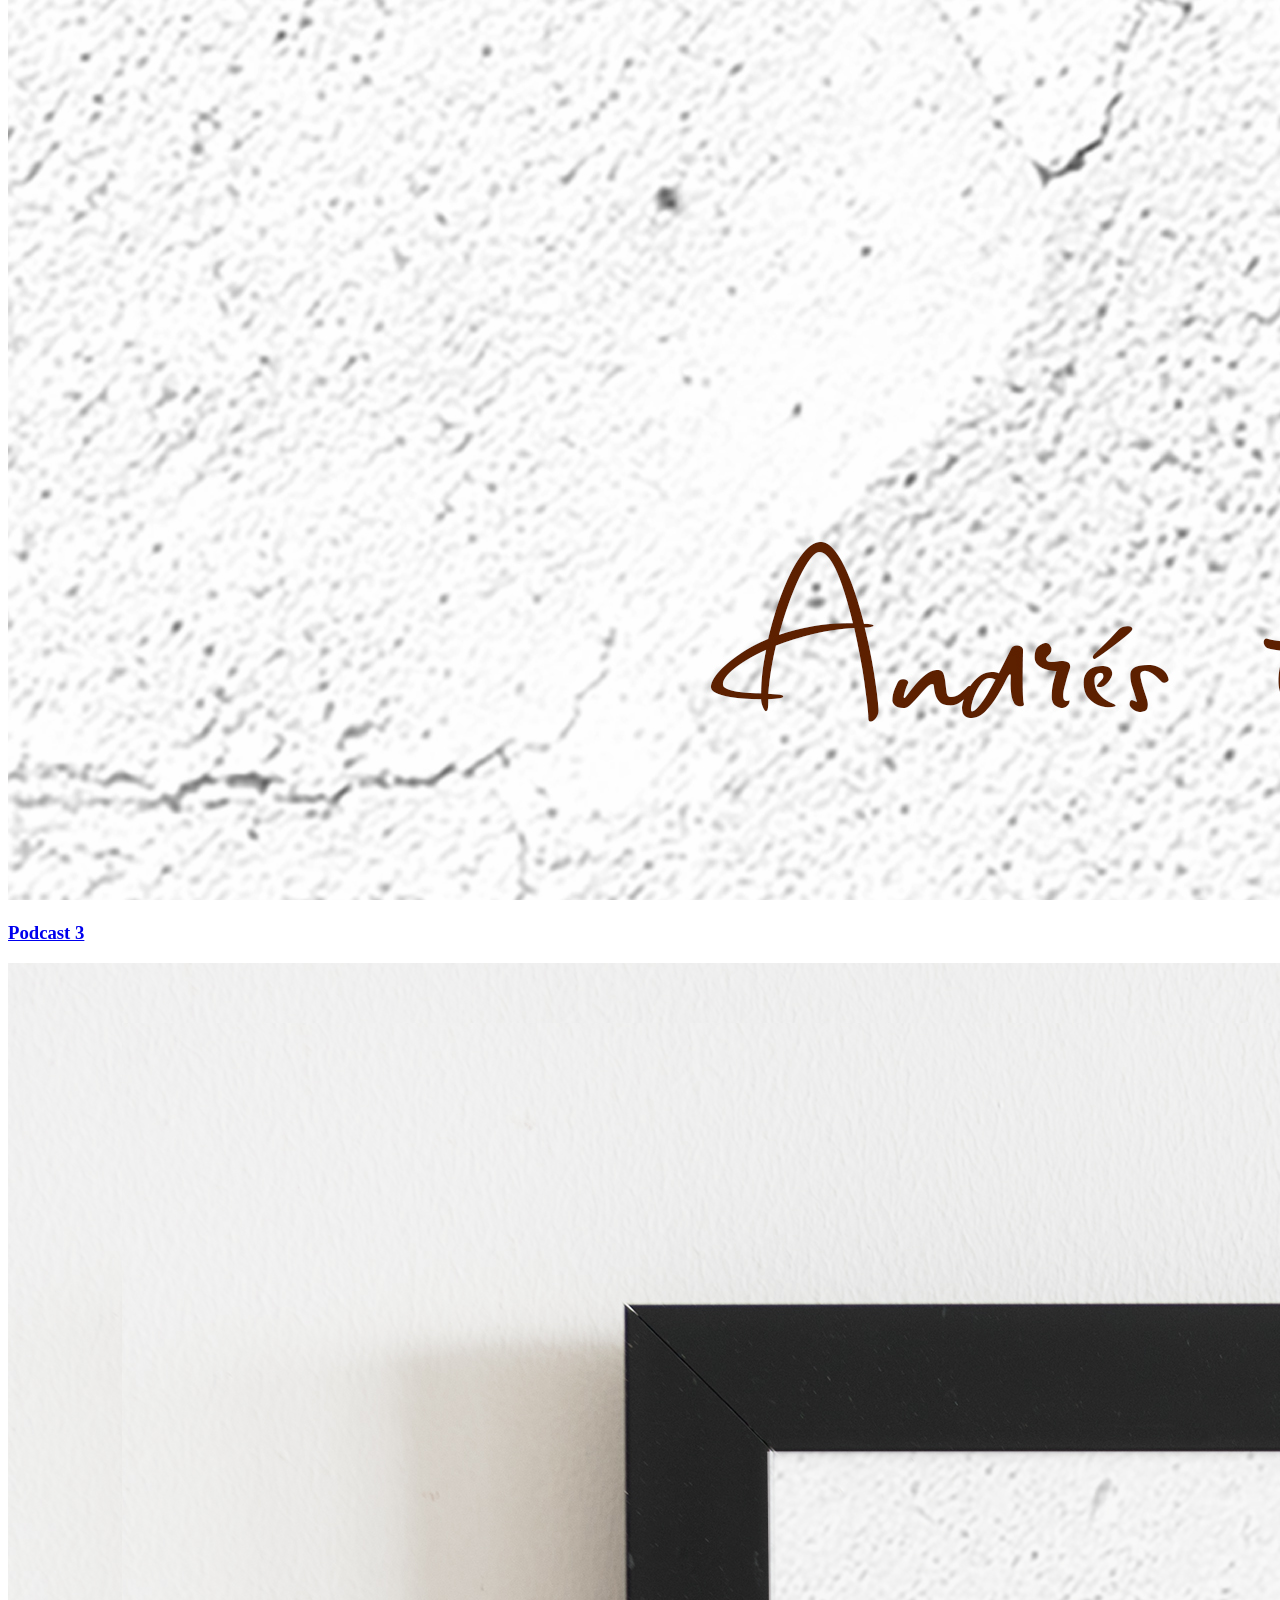
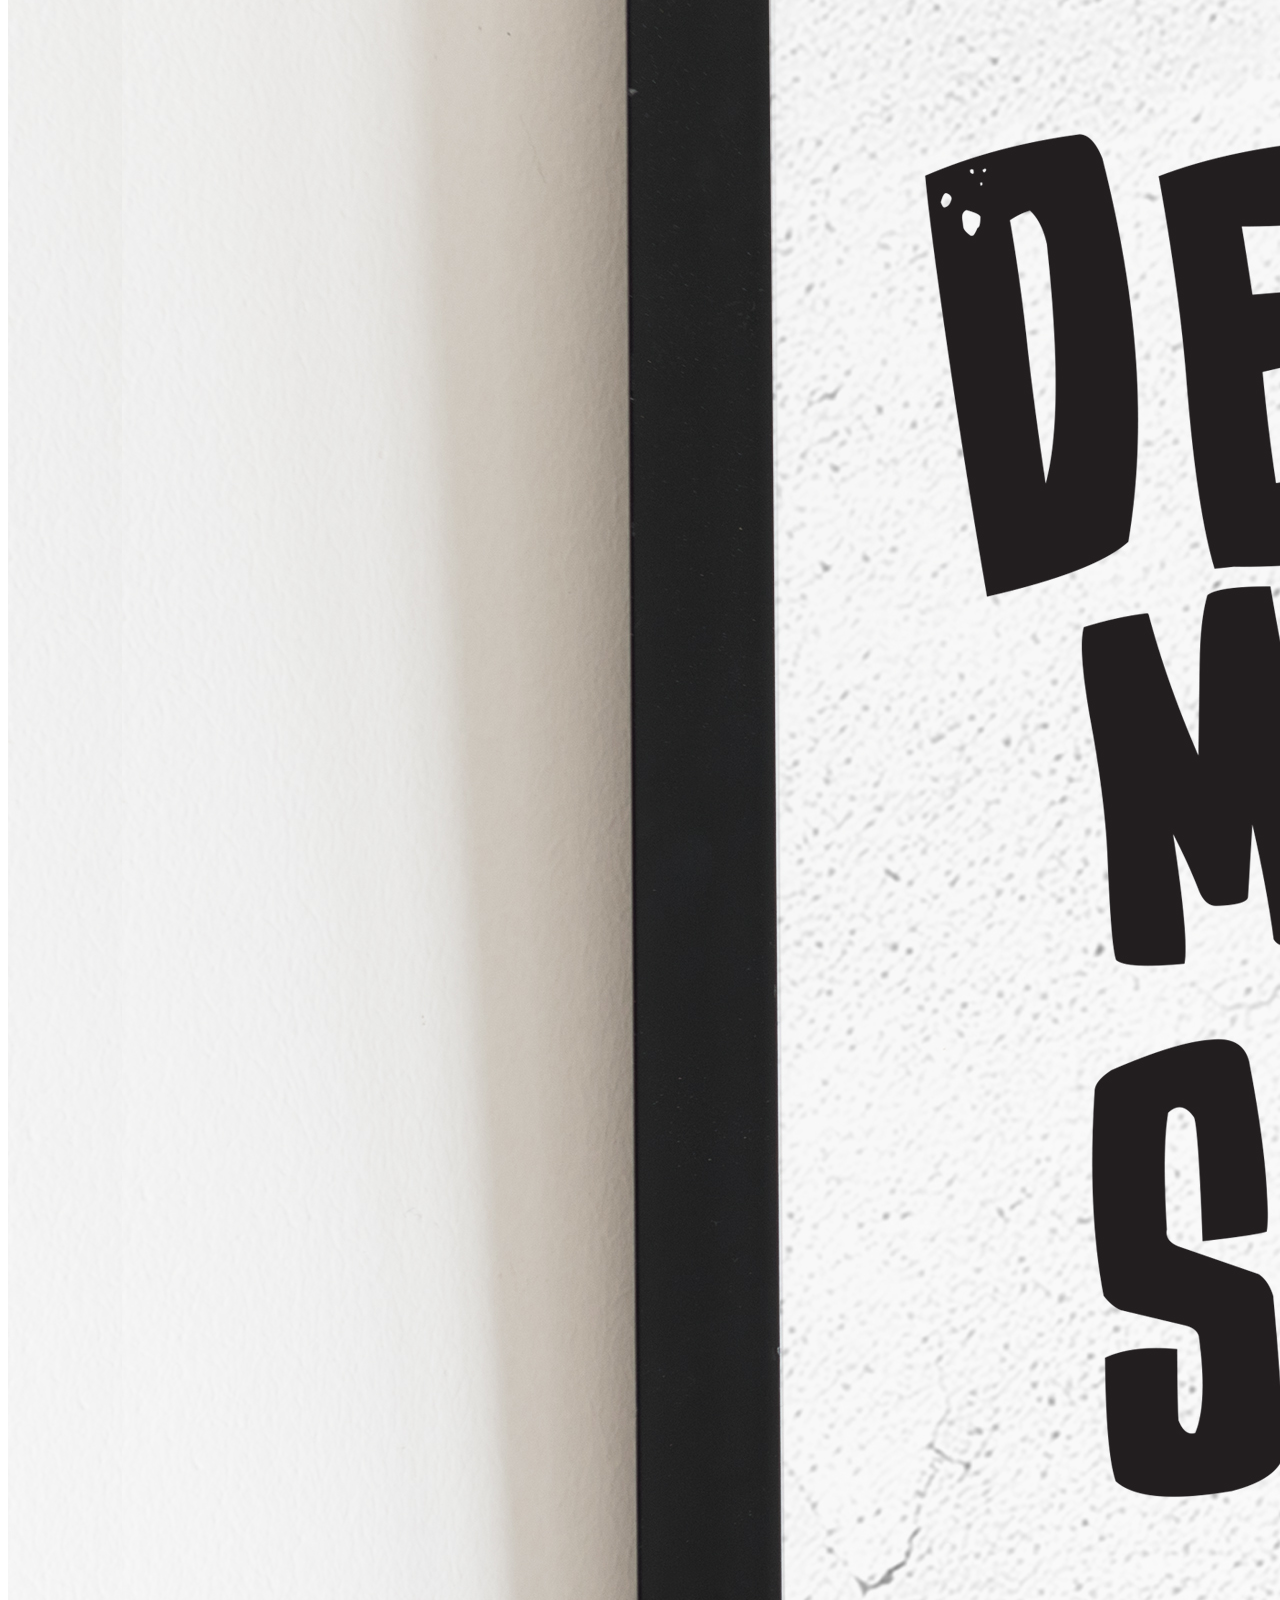
==== commit 48f45f8a: "responsive" ====
--- a/index.html
+++ b/index.html
@@ -200,7 +200,7 @@
 
 </section>
 
-    <<!--================ PODCASTS =================-->
+    <!--================ PODCASTS =================-->
 
 <section class="cta">
 
--- a/css/style.css
+++ b/css/style.css
@@ -1,1078 +1,14 @@
-/*=================================================
-        HABLEMOS NETWORK
-        CSS PROFESIONAL
-=================================================*/
 
 /*=================================================
-        1. GOOGLE FONTS
+    33. RESPONSIVE - LAPTOPS / PANTALLAS MEDIANAS
 =================================================*/
-
-@import url('https://fonts.googleapis.com/css2?family=Poppins:wght@300;400;500;600;700;800&display=swap');
-
-
-/*=================================================
-        2. VARIABLES
-=================================================*/
-
-:root {
-    --color-principal: #0A3654;
-    --color-secundario: #00B8F0;
-    --color-claro: #FFFFFF;
-    --color-oscuro: #111111;
-    --gris: #d9d9d9;
-
-    --degradado: linear-gradient(90deg, #00B8F0, #0A3654);
-}
-
-
-/*=================================================
-        3. RESET GENERAL
-=================================================*/
-
-* {
-    margin: 0;
-    padding: 0;
-    box-sizing: border-box;
-    font-family: 'Poppins', sans-serif;
-}
-
-html {
-    scroll-behavior: smooth;
-}
-
-body {
-    background: #111;
-    color: white;
-    overflow-x: hidden;
-}
-
-img {
-    width: 100%;
-    display: block;
-}
-
-a {
-    text-decoration: none;
-}
-
-ul {
-    list-style: none;
-}
-
-
-/*=================================================
-        4. HEADER
-=================================================*/
-
-header {
-    position: fixed;
-    top: 0;
-    left: 0;
-    width: 100%;
-    z-index: 999;
-
-    background: rgba(10, 54, 84, .95);
-    backdrop-filter: blur(10px);
-
-    border-bottom: 1px solid rgba(255, 255, 255, .08);
-}
-
-
-/*=================================================
-        5. NAVBAR
-=================================================*/
-
-.navbar {
-    width: 90%;
-    max-width: 1300px;
-    margin: auto;
-
-    display: flex;
-    justify-content: space-between;
-    align-items: center;
-
-    padding: 18px 0;
-}
-
-
-/*=================================================
-        6. LOGO HEADER
-=================================================*/
-
-.logo {
-    display: flex;
-    align-items: center;
-    gap: 18px;
-}
-
-.logo img {
-    width: 70px;
-    height: 70px;
-
-    border-radius: 50%;
-    object-fit: cover;
-
-    background: white;
-
-    transition: .4s;
-
-    box-shadow: 0 0 25px rgba(0, 184, 240, .35);
-}
-
-.logo img:hover {
-    transform: rotate(360deg) scale(1.1);
-}
-
-.logo h2 {
-    color: white;
-    font-size: 28px;
-    font-weight: 700;
-}
-
-.logo span {
-    color: var(--color-secundario);
-}
-
-
-/*=================================================
-        7. MENU
-=================================================*/
-
-.nav-links {
-    display: flex;
-    gap: 40px;
-}
-
-.nav-links a {
-    color: white;
-    font-weight: 500;
-
-    transition: .4s;
-
-    position: relative;
-}
-
-.nav-links a::after {
-    content: "";
-
-    position: absolute;
-    left: 0;
-    bottom: -8px;
-
-    width: 0;
-    height: 3px;
-
-    background: var(--color-secundario);
-
-    transition: .4s;
-}
-
-.nav-links a:hover::after {
-    width: 100%;
-}
-
-.nav-links a:hover {
-    color: var(--color-secundario);
-}
-
-
-/*=================================================
-        8. BOTONES GENERALES
-=================================================*/
-
-.btn {
-    padding: 14px 35px;
-
-    background: var(--degradado);
-
-    border-radius: 40px;
-
-    color: white;
-    font-weight: 600;
-
-    transition: .4s;
-
-    display: inline-block;
-}
-
-.btn:hover {
-    transform: translateY(-5px);
-
-    box-shadow: 0 15px 30px rgba(0, 184, 240, .4);
-}
-
-
-/*=================================================
-        9. HERO
-=================================================*/
-
-.hero {
-    width: 100%;
-    min-height: 100vh;
-
-    display: flex;
-    justify-content: center;
-    align-items: center;
-
-    padding-top: 120px;
-}
-
-.hero-contenedor {
-    width: 90%;
-    max-width: 1300px;
-
-    display: grid;
-    grid-template-columns: 1fr 1fr;
-
-    gap: 60px;
-
-    align-items: center;
-}
-
-
-/*=================================================
-        10. TEXTO HERO
-=================================================*/
-
-.hero-texto h1 {
-    font-size: 65px;
-    line-height: 75px;
-
-    margin-bottom: 25px;
-}
-
-.hero-texto h1 span {
-    color: var(--color-secundario);
-}
-
-.hero-texto p {
-    color: #ddd;
-
-    font-size: 18px;
-
-    margin-bottom: 35px;
-
-    line-height: 30px;
-}
-
-
-/*=================================================
-        11. VIDEO
-=================================================*/
-
-.video-box video {
-    width: 100%;
-    border-radius: 15px;
-}
-
-
-/*=================================================
-        12. SCROLL
-=================================================*/
-
-.scroll {
-    position: absolute;
-
-    bottom: 30px;
-    left: 50%;
-
-    transform: translateX(-50%);
-
-    color: white;
-
-    animation: subir 2s infinite;
-}
-
-@keyframes subir {
-
-    0% {
-        transform: translate(-50%, 0);
+@media (max-width: 1200px) {
+    .hero-texto h1 {
+        font-size: 50px;
+        line-height: 60px;
     }
-
-    50% {
-        transform: translate(-50%, 15px);
+    
+    .nav-links {
+        gap: 25px; /* Reducimos un poco el espacio entre enlaces del menú para que no se salgan */
     }
-
-    100% {
-        transform: translate(-50%, 0);
-    }
-
-}
-
-
-/*=================================================
-        13. SERVICIOS
-=================================================*/
-
-.servicios {
-    width: 90%;
-    max-width: 1300px;
-
-    margin: 120px auto;
-}
-
-
-/*=================================================
-        14. TITULOS
-=================================================*/
-
-.titulo {
-    text-align: center;
-    margin-bottom: 70px;
-}
-
-.titulo h2 {
-    font-size: 48px;
-    color: white;
-}
-
-.titulo span {
-    color: var(--color-secundario);
-}
-
-.titulo p {
-    margin-top: 20px;
-    color: #cfcfcf;
-}
-
-
-/*=================================================
-        15. CARDS
-=================================================*/
-
-.cards {
-    display: grid;
-
-    grid-template-columns:
-        repeat(auto-fit, minmax(280px, 1fr));
-
-    gap: 35px;
-}
-
-.card {
-    background: #172838;
-
-    padding: 40px;
-
-    border-radius: 20px;
-
-    transition: .5s;
-
-    border: 1px solid rgba(255, 255, 255, .06);
-}
-
-.card:hover {
-    transform: translateY(-15px);
-
-    box-shadow:
-        0 25px 45px rgba(0, 184, 240, .25);
-}
-
-.card i {
-    font-size: 60px;
-
-    color: var(--color-secundario);
-
-    margin-bottom: 20px;
-}
-
-.card h3 {
-    margin-bottom: 20px;
-
-    font-size: 26px;
-}
-
-.card p {
-    color: #d9d9d9;
-
-    line-height: 28px;
-}
-
-
-/*=================================================
-        16. GALERÍA CARRUSEL
-=================================================*/
-
-.galeria-carrusel {
-    width: 90%;
-    max-width: 1300px;
-
-    margin: 120px auto;
-}
-
-.galeria-carrusel h2 {
-    text-align: center;
-
-    font-size: 48px;
-
-    margin-bottom: 50px;
-
-    color: #fff;
-}
-
-
-/*=================================================
-        17. CONTENEDOR CARRUSEL
-=================================================*/
-
-.contenedor-carrusel {
-    position: relative;
-
-    display: flex;
-
-    align-items: center;
-}
-
-.carrusel {
-    overflow: hidden;
-    width: 100%;
-}
-
-.carrusel-track {
-    display: flex;
-
-    transition: transform .6s ease;
-}
-
-
-/*=================================================
-        18. FOTOS DEL CARRUSEL
-=================================================*/
-
-.foto {
-    min-width: 25%;
-    padding: 12px;
-}
-
-.foto img {
-    width: 100%;
-    height: 280px;
-
-    object-fit: cover;
-
-    border-radius: 18px;
-
-    border: 2px solid rgba(255, 255, 255, .05);
-
-    transition: .4s;
-
-    box-shadow:
-        0 12px 30px rgba(0, 0, 0, .35);
-}
-
-.foto img:hover {
-    transform: scale(1.05);
-
-    box-shadow:
-        0 18px 35px rgba(0, 184, 240, .35);
-}
-
-
-/*=================================================
-        19. FLECHAS DEL CARRUSEL
-=================================================*/
-
-.btn-carrusel {
-    width: 55px;
-    height: 55px;
-
-    border: none;
-    border-radius: 50%;
-
-    cursor: pointer;
-
-    position: absolute;
-
-    top: 50%;
-
-    transform: translateY(-50%);
-
-    z-index: 10;
-
-    background: rgba(10, 54, 84, .95);
-
-    color: #fff;
-
-    font-size: 22px;
-
-    transition: .3s;
-}
-
-.btn-carrusel:hover {
-    background: #00B8F0;
-
-    transform:
-        translateY(-50%) scale(1.08);
-}
-
-.prev {
-    left: -25px;
-}
-
-.next {
-    right: -25px;
-}
-
-
-/*=================================================
-        20. ESTADÍSTICAS
-=================================================*/
-
-.estadisticas {
-    margin-top: 40px;
-
-    display: flex;
-
-    gap: 30px;
-}
-
-.numero {
-    flex: 1;
-
-    background: #1B3245;
-
-    padding: 25px;
-
-    border-radius: 15px;
-}
-
-.numero h3 {
-    font-size: 42px;
-
-    color: var(--color-secundario);
-}
-
-.numero p {
-    margin-top: 10px;
-}
-
-
-/*=================================================
-        21. DESTACADO
-=================================================*/
-
-.destacado {
-    width: 90%;
-    max-width: 1300px;
-
-    margin: 120px auto;
-}
-
-.destacado-contenedor {
-    display: grid;
-
-    grid-template-columns: 350px 1fr;
-
-    gap: 70px;
-
-    align-items: start;
-}
-
-.destacado-texto h2 {
-    font-size: 48px;
-
-    margin-bottom: 30px;
-}
-
-.destacado-texto span {
-    color: #00B8F0;
-}
-
-.destacado-info h2 {
-    font-size: 42px;
-
-    margin-bottom: 20px;
-}
-
-.destacado-info p {
-    color: #d8d8d8;
-
-    margin-bottom: 35px;
-
-    line-height: 30px;
-}
-
-
-/*=================================================
-        22. BOTÓN SOUNDCLOUD
-=================================================*/
-
-.btn-escucha {
-    display: inline-flex;
-
-    align-items: center;
-    justify-content: center;
-
-    gap: 12px;
-
-    padding: 16px 38px;
-
-    background: var(--degradado);
-
-    color: var(--color-claro);
-
-    border: none;
-
-    border-radius: 50px;
-
-    font-size: 18px;
-    font-weight: 600;
-
-    cursor: pointer;
-
-    transition: all .4s ease;
-
-    box-shadow:
-        0 12px 30px rgba(0, 184, 240, .30);
-}
-
-.btn-escucha i {
-    font-size: 28px;
-}
-
-.btn-escucha:hover {
-    transform: translateY(-5px) scale(1.03);
-
-    box-shadow:
-        0 18px 40px rgba(0, 184, 240, .45);
-}
-
-.btn-escucha:active {
-    transform: scale(.97);
-}
-
-
-/*=================================================
-        23. PODCASTS
-=================================================*/
-
-.podcast-grid {
-    display: grid;
-
-    grid-template-columns:
-        repeat(auto-fit, minmax(220px, 1fr));
-
-    gap: 30px;
-
-    margin-top: 50px;
-}
-
-.podcast-card {
-    background: #17324A;
-
-    border-radius: 20px;
-
-    overflow: hidden;
-
-    transition: .4s;
-
-    text-align: center;
-
-    color: white;
-
-    box-shadow:
-        0 15px 30px rgba(0, 0, 0, .35);
-}
-
-.podcast-card:hover {
-    transform: translateY(-10px);
-
-    box-shadow:
-        0 20px 40px rgba(0, 184, 240, .35);
-}
-
-.podcast-card img {
-    width: 100%;
-
-    height: 280px;
-
-    object-fit: cover;
-}
-
-.podcast-card h3 {
-    padding: 20px;
-
-    font-size: 22px;
-
-    font-weight: 600;
-}
-
-
-/*=================================================
-        24. FOOTER
-=================================================*/
-
-footer {
-    background: #09151E;
-
-    margin-top: 0;
-
-    padding: 70px 8% 25px;
-}
-
-
-/*=================================================
-        25. CONTENEDOR PRINCIPAL FOOTER
-=================================================*/
-
-/*
-    Tres zonas:
-    
-    IZQUIERDA  = Hablemos Network
-    CENTRO     = Keep It Simple
-    DERECHA    = Síguenos
-*/
-
-.footer-grid {
-    position: relative;
-
-    width: 100%;
-
-    min-height: 240px;
-
-    border-bottom:
-        1px solid rgba(255, 255, 255, .08);
-}
-
-
-/*=================================================
-        26. LOGO IZQUIERDO
-=================================================*/
-
-.footer-info {
-    position: absolute;
-
-    left: 0;
-    top: 0;
-}
-
-.footer-info img {
-    width: 145px;
-
-    height: auto;
-
-    max-width: 145px;
-
-    display: block;
-}
-
-.footer-info p {
-    margin-top: 10px;
-
-    color: #ccc;
-
-    font-size: 18px;
-}
-
-
-/*=================================================
-        27. LOGO CENTRAL
-=================================================*/
-
-.footer-logo-centro {
-    position: absolute;
-
-    left: 50%;
-    top: 0;
-
-    transform: translateX(-50%);
-
-    display: flex;
-
-    justify-content: center;
-    align-items: center;
-}
-
-.footer-logo-centro img {
-    width: 230px;
-
-    height: auto;
-
-    max-width: 230px;
-
-    display: block;
-}
-
-
-/*=================================================
-        28. REDES SOCIALES DERECHA
-=================================================*/
-
-.footer-links {
-    position: absolute;
-
-    right: 0;
-    top: 0;
-
-    display: flex;
-
-    flex-direction: column;
-
-    align-items: flex-start;
-}
-
-.footer-links h3 {
-    margin-bottom: 25px;
-
-    font-size: 22px;
-}
-
-.footer-links a {
-    display: block;
-
-    color: #ccc;
-
-    margin-bottom: 15px;
-
-    transition: .3s;
-
-    font-size: 18px;
-}
-
-.footer-links a:hover {
-    color: var(--color-secundario);
-
-    padding-left: 10px;
-}
-
-
-/*=================================================
-        29. COPYRIGHT
-=================================================*/
-
-.copy {
-    text-align: center;
-
-    margin-top: 35px;
-
-    padding-top: 0;
-
-    color: #999;
-
-    font-size: 18px;
-}
-
-
-/*=================================================
-        30. RESPONSIVE - TABLET
-=================================================*/
-
-@media (max-width: 1000px) {
-
-    /* HERO */
-
-    .hero-contenedor {
-        grid-template-columns: 1fr;
-
-        text-align: center;
-    }
-
-
-    /* DESTACADO */
-
-    .destacado-contenedor {
-        grid-template-columns: 1fr;
-    }
-
-
-    /* ESTADÍSTICAS */
-
-    .estadisticas {
-        flex-direction: column;
-    }
-
-
-    /* CARRUSEL */
-
-    .foto {
-        min-width: 50%;
-    }
-
-
-    /* FOOTER */
-
-    .footer-grid {
-        min-height: 400px;
-    }
-
-}
-
-
-/*=================================================
-        31. RESPONSIVE - MÓVIL
-=================================================*/
-
-@media (max-width: 768px) {
-
-    /* NAVBAR */
-
-    .navbar {
-        flex-direction: column;
-    }
-
-    .logo {
-        margin-bottom: 20px;
-    }
-
-    .nav-links {
-        flex-direction: column;
-
-        gap: 18px;
-
-        text-align: center;
-    }
-
-
-    /* HERO */
-
-    .hero {
-        padding-top: 220px;
-    }
-
-    .hero-texto h1 {
-        font-size: 42px;
-
-        line-height: 50px;
-    }
-
-
-    /* TITULOS */
-
-    .titulo h2 {
-        font-size: 34px;
-    }
-
-    .destacado h2 {
-        font-size: 35px;
-    }
-
-    .cta h2 {
-        font-size: 36px;
-    }
-
-
-    /* CTA */
-
-    .cta p {
-        width: 100%;
-    }
-
-
-    /* CARRUSEL */
-
-    .foto {
-        min-width: 100%;
-    }
-
-    .galeria-carrusel h2 {
-        font-size: 36px;
-    }
-
-    .prev {
-        left: 0;
-    }
-
-    .next {
-        right: 0;
-    }
-
-
-    /* FOOTER */
-
-    .footer-grid {
-        position: relative;
-
-        min-height: auto;
-
-        display: flex;
-
-        flex-direction: column;
-
-        align-items: center;
-
-        gap: 45px;
-
-        text-align: center;
-
-        padding-bottom: 40px;
-    }
-
-    .footer-info,
-    .footer-logo-centro,
-    .footer-links {
-        position: static;
-
-        transform: none;
-    }
-
-    .footer-info {
-        display: flex;
-
-        flex-direction: column;
-
-        align-items: center;
-    }
-
-    .footer-info img {
-        width: 120px;
-    }
-
-    .footer-logo-centro img {
-        width: 180px;
-    }
-
-    .footer-links {
-        align-items: center;
-    }
-
-    .footer-links h3 {
-        margin-bottom: 20px;
-    }
-
-    .copy {
-        margin-top: 30px;
-    }
-
-}
-
-
-/*=================================================
-        32. CTA
-=================================================*/
-
-.cta {
-    width: 100%;
-
-    margin-top: 120px;
-
-    padding: 90px 10%;
-
-    background:
-        linear-gradient(120deg, #0A3654, #00B8F0);
-
-    text-align: center;
-}
-
-.cta h2 {
-    font-size: 50px;
-
-    margin-bottom: 20px;
-}
-
-.cta p {
-    width: 70%;
-
-    margin: auto;
-
-    margin-bottom: 40px;
-}
-
-.cta .btn {
-    background: white;
-
-    color: #0A3654;
-}
-
-.cta .btn:hover {
-    color: white;
 }
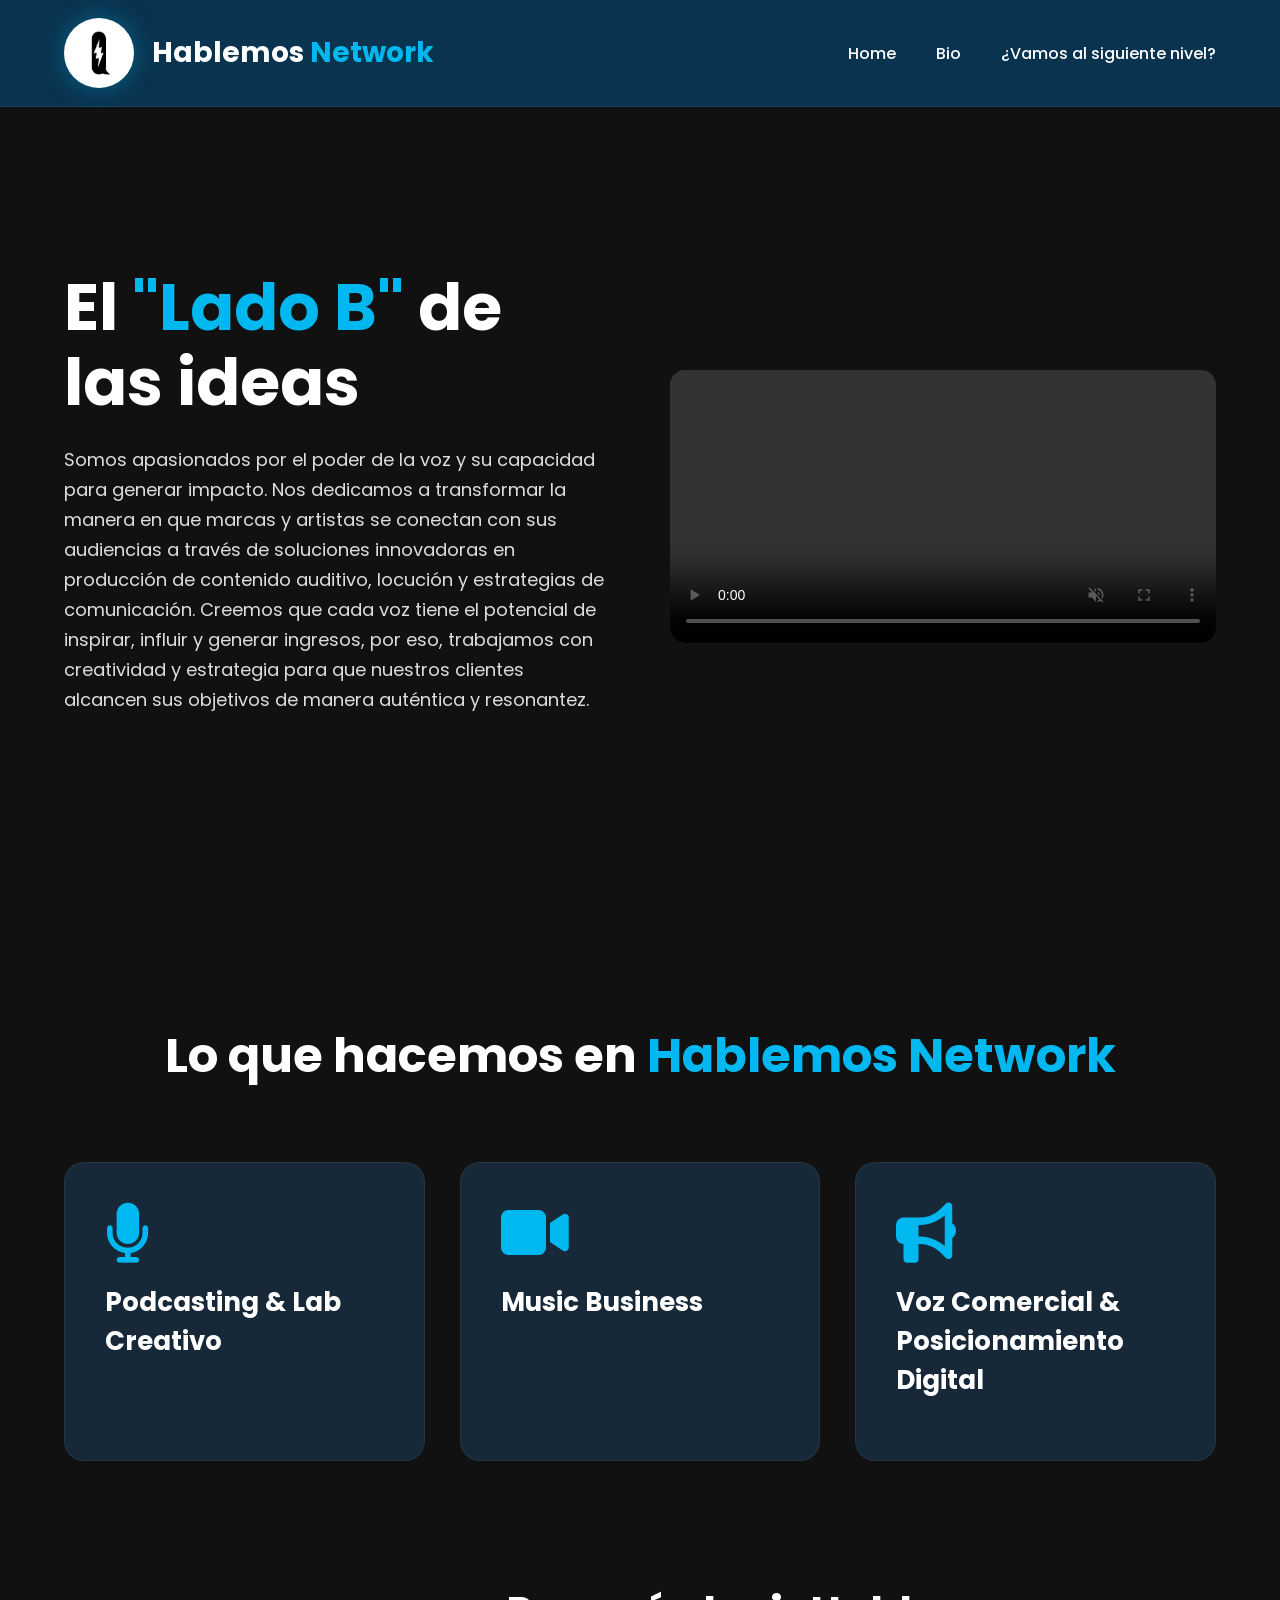
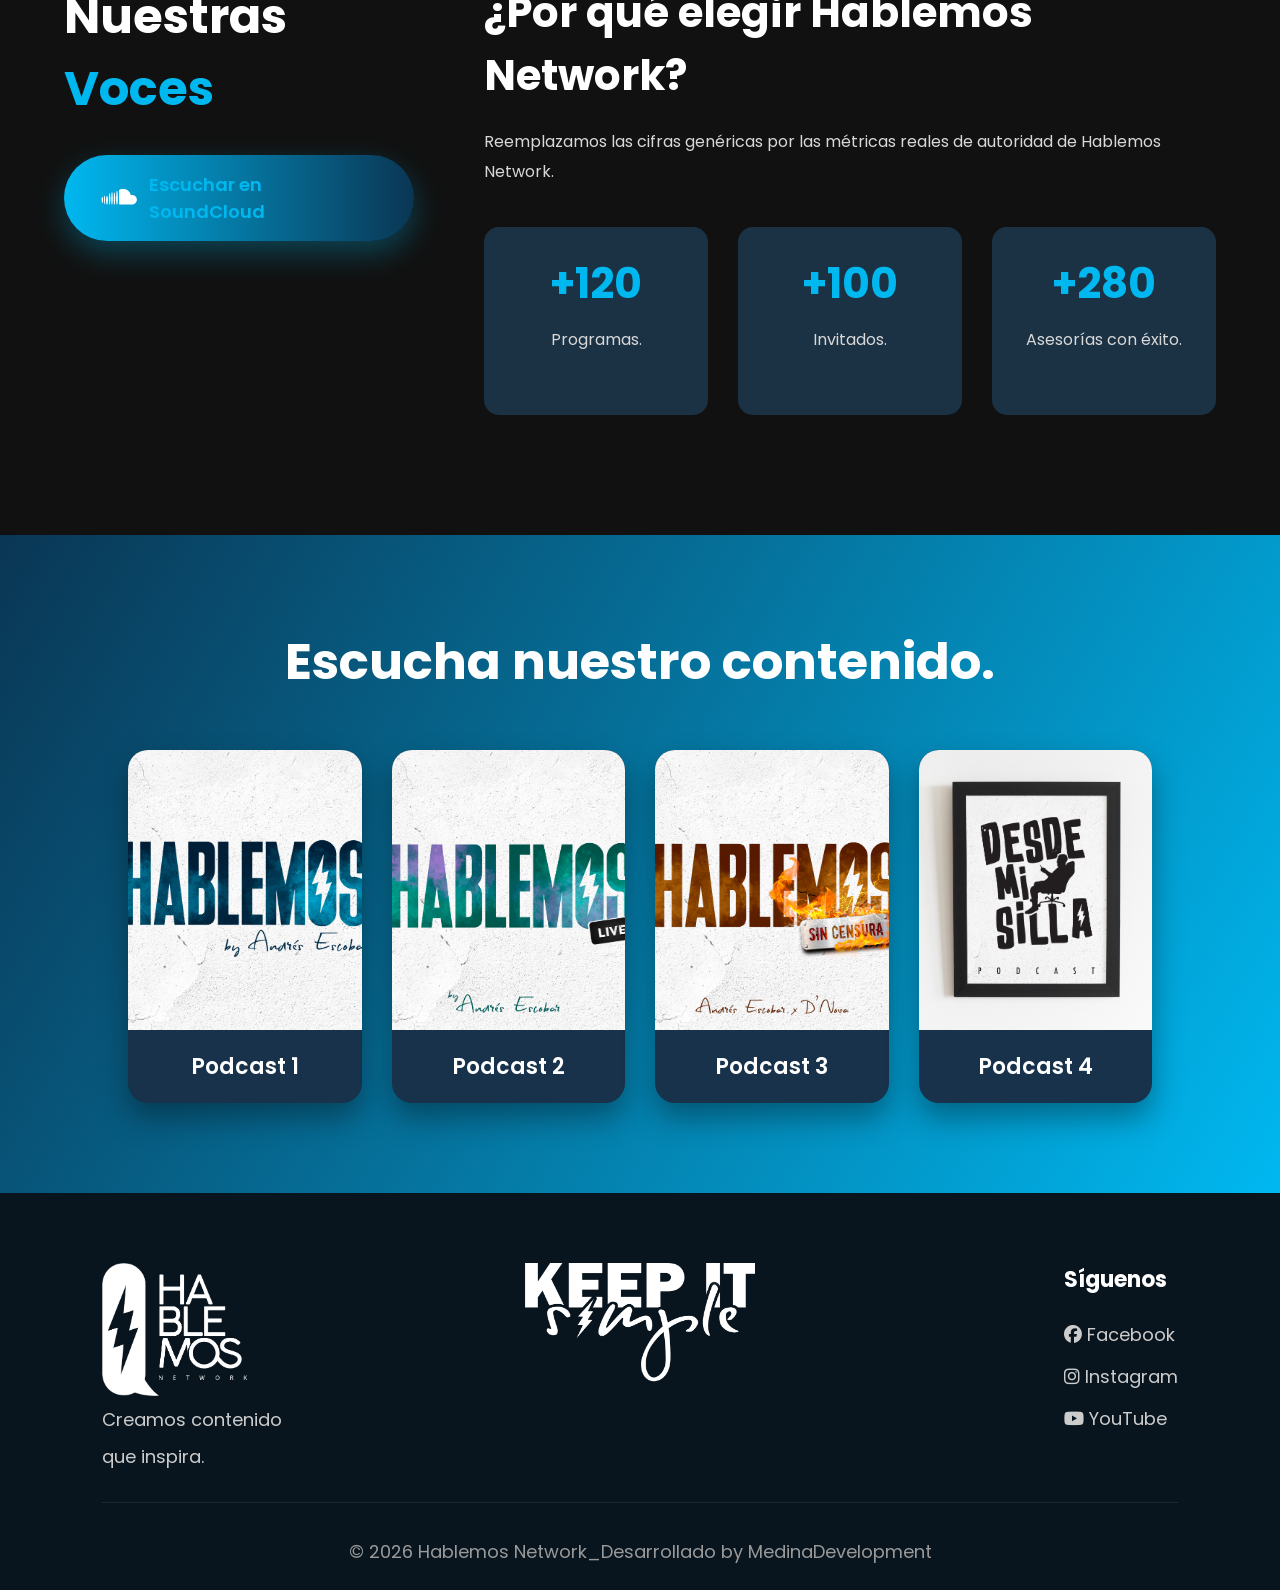
==== commit f2d97515: "cambios finales" ====
--- a/index.html
+++ b/index.html
@@ -9,7 +9,7 @@
 
     <title>Hablemos Network</title>
 
-    <link rel="icon" type="image/png" href="css/dddd%20(1).png">
+    <link rel="icon" type="image/png" href="css/pestaña.png">
 
     <link rel="stylesheet" href="css/style.css">
 
@@ -278,7 +278,7 @@
     </div>
 
     <div class="copy">
-        © 2026 Hablemos Network
+        © 2026 Hablemos Network_Desarrollado by MedinaDevelopment
     </div>
     
 </footer>
--- a/css/style.css
+++ b/css/style.css
@@ -1,14 +1,2128 @@
-
-/*=================================================
-    33. RESPONSIVE - LAPTOPS / PANTALLAS MEDIANAS
-=================================================*/
-@media (max-width: 1200px) {
+/*=================================================
+        HABLEMOS NETWORK
+        CSS PROFESIONAL
+=================================================*/
+
+/*=================================================
+        1. GOOGLE FONTS
+=================================================*/
+
+@import url('https://fonts.googleapis.com/css2?family=Poppins:wght@300;400;500;600;700;800&display=swap');
+
+
+/*=================================================
+        2. VARIABLES
+=================================================*/
+
+:root {
+    --color-principal: #0A3654;
+    --color-secundario: #00B8F0;
+    --color-claro: #FFFFFF;
+    --color-oscuro: #111111;
+    --gris: #d9d9d9;
+
+    --degradado: linear-gradient(90deg, #00B8F0, #0A3654);
+}
+
+
+/*=================================================
+        3. RESET GENERAL
+=================================================*/
+
+* {
+    margin: 0;
+    padding: 0;
+    box-sizing: border-box;
+    font-family: 'Poppins', sans-serif;
+}
+
+html {
+    scroll-behavior: smooth;
+}
+
+body {
+    background: #111;
+    color: white;
+    overflow-x: hidden;
+}
+
+img {
+    width: 100%;
+    display: block;
+}
+
+a {
+    text-decoration: none;
+}
+
+ul {
+    list-style: none;
+}
+
+
+/*=================================================
+        4. HEADER
+=================================================*/
+
+header {
+    position: fixed;
+    top: 0;
+    left: 0;
+    width: 100%;
+    z-index: 999;
+
+    background: rgba(10, 54, 84, .95);
+    backdrop-filter: blur(10px);
+
+    border-bottom: 1px solid rgba(255, 255, 255, .08);
+}
+
+
+/*=================================================
+        5. NAVBAR
+=================================================*/
+
+.navbar {
+    width: 90%;
+    max-width: 1300px;
+    margin: auto;
+
+    display: flex;
+    justify-content: space-between;
+    align-items: center;
+
+    padding: 18px 0;
+}
+
+
+/*=================================================
+        6. LOGO HEADER
+=================================================*/
+
+.logo {
+    display: flex;
+    align-items: center;
+    gap: 18px;
+}
+
+.logo img {
+    width: 70px;
+    height: 70px;
+
+    border-radius: 50%;
+    object-fit: cover;
+
+    background: white;
+
+    transition: .4s;
+
+    box-shadow: 0 0 25px rgba(0, 184, 240, .35);
+}
+
+.logo img:hover {
+    transform: rotate(360deg) scale(1.1);
+}
+
+.logo h2 {
+    color: white;
+    font-size: 28px;
+    font-weight: 700;
+}
+
+.logo span {
+    color: var(--color-secundario);
+}
+
+
+/*=================================================
+        7. MENU
+=================================================*/
+
+.nav-links {
+    display: flex;
+    gap: 40px;
+}
+
+.nav-links a {
+    color: white;
+    font-weight: 500;
+
+    transition: .4s;
+
+    position: relative;
+}
+
+.nav-links a::after {
+    content: "";
+
+    position: absolute;
+    left: 0;
+    bottom: -8px;
+
+    width: 0;
+    height: 3px;
+
+    background: var(--color-secundario);
+
+    transition: .4s;
+}
+
+.nav-links a:hover::after {
+    width: 100%;
+}
+
+.nav-links a:hover {
+    color: var(--color-secundario);
+}
+
+
+/*=================================================
+        8. BOTONES GENERALES
+=================================================*/
+
+.btn {
+    padding: 14px 35px;
+
+    background: var(--degradado);
+
+    border-radius: 40px;
+
+    color: white;
+    font-weight: 600;
+
+    transition: .4s;
+
+    display: inline-block;
+}
+
+.btn:hover {
+    transform: translateY(-5px);
+
+    box-shadow: 0 15px 30px rgba(0, 184, 240, .4);
+}
+
+
+/*=================================================
+        9. HERO
+=================================================*/
+
+.hero {
+    width: 100%;
+    min-height: 100vh;
+
+    display: flex;
+    justify-content: center;
+    align-items: center;
+
+    padding-top: 120px;
+}
+
+.hero-contenedor {
+    width: 90%;
+    max-width: 1300px;
+
+    display: grid;
+    grid-template-columns: 1fr 1fr;
+
+    gap: 60px;
+
+    align-items: center;
+}
+
+
+/*=================================================
+        10. TEXTO HERO
+=================================================*/
+
+.hero-texto h1 {
+    font-size: 65px;
+    line-height: 75px;
+
+    margin-bottom: 25px;
+}
+
+.hero-texto h1 span {
+    color: var(--color-secundario);
+}
+
+.hero-texto p {
+    color: #ddd;
+
+    font-size: 18px;
+
+    margin-bottom: 35px;
+
+    line-height: 30px;
+}
+
+
+/*=================================================
+        11. VIDEO
+=================================================*/
+
+.video-box video {
+    width: 100%;
+    border-radius: 15px;
+}
+
+
+/*=================================================
+        12. SCROLL
+=================================================*/
+
+.scroll {
+    position: absolute;
+
+    bottom: 30px;
+    left: 50%;
+
+    transform: translateX(-50%);
+
+    color: white;
+
+    animation: subir 2s infinite;
+}
+
+@keyframes subir {
+
+    0% {
+        transform: translate(-50%, 0);
+    }
+
+    50% {
+        transform: translate(-50%, 15px);
+    }
+
+    100% {
+        transform: translate(-50%, 0);
+    }
+
+}
+
+
+/*=================================================
+        13. SERVICIOS
+=================================================*/
+
+.servicios {
+    width: 90%;
+    max-width: 1300px;
+
+    margin: 120px auto;
+}
+
+
+/*=================================================
+        14. TITULOS
+=================================================*/
+
+.titulo {
+    text-align: center;
+    margin-bottom: 70px;
+}
+
+.titulo h2 {
+    font-size: 48px;
+    color: white;
+}
+
+.titulo span {
+    color: var(--color-secundario);
+}
+
+.titulo p {
+    margin-top: 20px;
+    color: #cfcfcf;
+}
+
+
+/*=================================================
+        15. CARDS
+=================================================*/
+
+.cards {
+    display: grid;
+
+    grid-template-columns:
+        repeat(auto-fit, minmax(280px, 1fr));
+
+    gap: 35px;
+}
+
+.card {
+    background: #172838;
+
+    padding: 40px;
+
+    border-radius: 20px;
+
+    transition: .5s;
+
+    border: 1px solid rgba(255, 255, 255, .06);
+}
+
+.card:hover {
+    transform: translateY(-15px);
+
+    box-shadow:
+        0 25px 45px rgba(0, 184, 240, .25);
+}
+
+.card i {
+    font-size: 60px;
+
+    color: var(--color-secundario);
+
+    margin-bottom: 20px;
+}
+
+.card h3 {
+    margin-bottom: 20px;
+
+    font-size: 26px;
+}
+
+.card p {
+    color: #d9d9d9;
+
+    line-height: 28px;
+}
+
+
+/*=================================================
+        16. GALERÍA CARRUSEL
+=================================================*/
+
+.galeria-carrusel {
+    width: 90%;
+    max-width: 1300px;
+
+    margin: 120px auto;
+}
+
+.galeria-carrusel h2 {
+    text-align: center;
+
+    font-size: 48px;
+
+    margin-bottom: 50px;
+
+    color: #fff;
+}
+
+
+/*=================================================
+        17. CONTENEDOR CARRUSEL
+=================================================*/
+
+.contenedor-carrusel {
+    position: relative;
+
+    display: flex;
+
+    align-items: center;
+}
+
+.carrusel {
+    overflow: hidden;
+    width: 100%;
+}
+
+.carrusel-track {
+    display: flex;
+
+    transition: transform .6s ease;
+}
+
+
+/*=================================================
+        18. FOTOS DEL CARRUSEL
+=================================================*/
+
+.foto {
+    min-width: 25%;
+    padding: 12px;
+}
+
+.foto img {
+    width: 100%;
+    height: 280px;
+
+    object-fit: cover;
+
+    border-radius: 18px;
+
+    border: 2px solid rgba(255, 255, 255, .05);
+
+    transition: .4s;
+
+    box-shadow:
+        0 12px 30px rgba(0, 0, 0, .35);
+}
+
+.foto img:hover {
+    transform: scale(1.05);
+
+    box-shadow:
+        0 18px 35px rgba(0, 184, 240, .35);
+}
+
+
+/*=================================================
+        19. FLECHAS DEL CARRUSEL
+=================================================*/
+
+.btn-carrusel {
+    width: 55px;
+    height: 55px;
+
+    border: none;
+    border-radius: 50%;
+
+    cursor: pointer;
+
+    position: absolute;
+
+    top: 50%;
+
+    transform: translateY(-50%);
+
+    z-index: 10;
+
+    background: rgba(10, 54, 84, .95);
+
+    color: #fff;
+
+    font-size: 22px;
+
+    transition: .3s;
+}
+
+.btn-carrusel:hover {
+    background: #00B8F0;
+
+    transform:
+        translateY(-50%) scale(1.08);
+}
+
+.prev {
+    left: -25px;
+}
+
+.next {
+    right: -25px;
+}
+
+
+/*=================================================
+        20. ESTADÍSTICAS
+=================================================*/
+
+.estadisticas {
+    margin-top: 40px;
+
+    display: flex;
+
+    gap: 30px;
+}
+
+.numero {
+    flex: 1;
+
+    background: #1B3245;
+
+    padding: 25px;
+
+    border-radius: 15px;
+
+    text-align: center;
+}
+
+.numero h3 {
+    font-size: 42px;
+
+    color: var(--color-secundario);
+}
+
+.numero p {
+    margin-top: 10px;
+}
+
+
+/*=================================================
+        21. DESTACADO
+=================================================*/
+
+.destacado {
+    width: 90%;
+    max-width: 1300px;
+
+    margin: 120px auto;
+}
+
+.destacado-contenedor {
+    display: grid;
+
+    grid-template-columns: 350px 1fr;
+
+    gap: 70px;
+
+    align-items: start;
+}
+
+.destacado-texto h2 {
+    font-size: 48px;
+
+    margin-bottom: 30px;
+}
+
+.destacado-texto span {
+    color: #00B8F0;
+}
+
+.destacado-info h2 {
+    font-size: 42px;
+
+    margin-bottom: 20px;
+}
+
+.destacado-info p {
+    color: #d8d8d8;
+
+    margin-bottom: 35px;
+
+    line-height: 30px;
+}
+
+
+/*=================================================
+        22. BOTÓN SOUNDCLOUD
+=================================================*/
+
+.btn-escucha {
+    display: inline-flex;
+
+    align-items: center;
+    justify-content: center;
+
+    gap: 12px;
+
+    padding: 16px 38px;
+
+    background: var(--degradado);
+
+    color: var(--color-claro);
+
+    border: none;
+
+    border-radius: 50px;
+
+    font-size: 18px;
+    font-weight: 600;
+
+    cursor: pointer;
+
+    transition: all .4s ease;
+
+    box-shadow:
+        0 12px 30px rgba(0, 184, 240, .30);
+}
+
+.btn-escucha i {
+    font-size: 28px;
+}
+
+.btn-escucha:hover {
+    transform: translateY(-5px) scale(1.03);
+
+    box-shadow:
+        0 18px 40px rgba(0, 184, 240, .45);
+}
+
+.btn-escucha:active {
+    transform: scale(.97);
+}
+
+
+/*=================================================
+        23. PODCASTS
+=================================================*/
+
+.podcast-grid {
+    display: grid;
+
+    grid-template-columns:
+        repeat(auto-fit, minmax(220px, 1fr));
+
+    gap: 30px;
+
+    margin-top: 50px;
+}
+
+.podcast-card {
+    background: #17324A;
+
+    border-radius: 20px;
+
+    overflow: hidden;
+
+    transition: .4s;
+
+    text-align: center;
+
+    color: white;
+
+    box-shadow:
+        0 15px 30px rgba(0, 0, 0, .35);
+}
+
+.podcast-card:hover {
+    transform: translateY(-10px);
+
+    box-shadow:
+        0 20px 40px rgba(0, 184, 240, .35);
+}
+
+.podcast-card img {
+    width: 100%;
+
+    height: 280px;
+
+    object-fit: cover;
+}
+
+.podcast-card h3 {
+    padding: 20px;
+
+    font-size: 22px;
+
+    font-weight: 600;
+}
+
+
+/*=================================================
+        24. FOOTER
+=================================================*/
+
+footer {
+    background: #09151E;
+
+    margin-top: 0;
+
+    padding: 70px 8% 25px;
+}
+
+
+/*=================================================
+        25. CONTENEDOR PRINCIPAL FOOTER
+=================================================*/
+
+/*
+    Tres zonas:
+    
+    IZQUIERDA  = Hablemos Network
+    CENTRO     = Keep It Simple
+    DERECHA    = Síguenos
+*/
+
+.footer-grid {
+    position: relative;
+
+    width: 100%;
+
+    min-height: 240px;
+
+    border-bottom:
+        1px solid rgba(255, 255, 255, .08);
+}
+
+
+/*=================================================
+        26. LOGO IZQUIERDO
+=================================================*/
+
+.footer-info {
+    position: absolute;
+
+    left: 0;
+    top: 0;
+}
+
+.footer-info img {
+    width: 145px;
+
+    height: auto;
+
+    max-width: 145px;
+
+    display: block;
+}
+
+.footer-info p {
+    margin-top: 10px;
+
+    color: #ccc;
+
+    font-size: 18px;
+}
+
+
+/*=================================================
+        27. LOGO CENTRAL
+=================================================*/
+
+.footer-logo-centro {
+    position: absolute;
+
+    left: 50%;
+    top: 0;
+
+    transform: translateX(-50%);
+
+    display: flex;
+
+    justify-content: center;
+    align-items: center;
+}
+
+.footer-logo-centro img {
+    width: 230px;
+
+    height: auto;
+
+    max-width: 230px;
+
+    display: block;
+}
+
+
+/*=================================================
+        28. REDES SOCIALES DERECHA
+=================================================*/
+
+.footer-links {
+    position: absolute;
+
+    right: 0;
+    top: 0;
+
+    display: flex;
+
+    flex-direction: column;
+
+    align-items: flex-start;
+}
+
+.footer-links h3 {
+    margin-bottom: 25px;
+
+    font-size: 22px;
+}
+
+.footer-links a {
+    display: block;
+
+    color: #ccc;
+
+    margin-bottom: 15px;
+
+    transition: .3s;
+
+    font-size: 18px;
+}
+
+.footer-links a:hover {
+    color: var(--color-secundario);
+
+    padding-left: 10px;
+}
+
+
+/*=================================================
+        29. COPYRIGHT
+=================================================*/
+
+.copy {
+    text-align: center;
+
+    margin-top: 35px;
+
+    padding-top: 0;
+
+    color: #999;
+
+    font-size: 18px;
+}
+
+
+/*=================================================
+        30. RESPONSIVE - TABLET
+=================================================*/
+
+@media (max-width: 1000px) {
+
+    /* HERO */
+
+    .hero-contenedor {
+        grid-template-columns: 1fr;
+
+        text-align: center;
+    }
+
+
+    /* DESTACADO */
+
+    .destacado-contenedor {
+        grid-template-columns: 1fr;
+    }
+
+
+    /* ESTADÍSTICAS */
+
+    .estadisticas {
+        flex-direction: column;
+    }
+
+
+    /* CARRUSEL */
+
+    .foto {
+        min-width: 50%;
+    }
+
+
+    /* FOOTER */
+
+    .footer-grid {
+        min-height: 400px;
+    }
+
+}
+
+
+/*=================================================
+        31. RESPONSIVE - MÓVIL
+=================================================*/
+
+@media (max-width: 768px) {
+
+    /* NAVBAR */
+
+    .navbar {
+        flex-direction: column;
+    }
+
+    .logo {
+        margin-bottom: 20px;
+    }
+
+    .nav-links {
+        flex-direction: column;
+
+        gap: 18px;
+
+        text-align: center;
+    }
+
+
+    /* HERO */
+
+    .hero {
+        padding-top: 220px;
+    }
+
     .hero-texto h1 {
-        font-size: 50px;
-        line-height: 60px;
-    }
+        font-size: 42px;
+
+        line-height: 50px;
+    }
+
+
+    /* TITULOS */
+
+    .titulo h2 {
+        font-size: 34px;
+    }
+
+    .destacado h2 {
+        font-size: 35px;
+    }
+
+    .cta h2 {
+        font-size: 36px;
+    }
+
+
+    /* CTA */
+
+    .cta p {
+        width: 100%;
+    }
+
+
+    /* CARRUSEL */
+
+    .foto {
+        min-width: 100%;
+    }
+
+    .galeria-carrusel h2 {
+        font-size: 36px;
+    }
+
+    .prev {
+        left: 0;
+    }
+
+    .next {
+        right: 0;
+    }
+
+
+    /* FOOTER */
+
+    .footer-grid {
+        position: relative;
+
+        min-height: auto;
+
+        display: flex;
+
+        flex-direction: column;
+
+        align-items: center;
+
+        gap: 45px;
+
+        text-align: center;
+
+        padding-bottom: 40px;
+    }
+
+    .footer-info,
+    .footer-logo-centro,
+    .footer-links {
+        position: static;
+
+        transform: none;
+    }
+
+    .footer-info {
+        display: flex;
+
+        flex-direction: column;
+
+        align-items: center;
+    }
+
+    .footer-info img {
+        width: 120px;
+    }
+
+    .footer-logo-centro img {
+        width: 180px;
+    }
+
+    .footer-links {
+        align-items: center;
+    }
+
+    .footer-links h3 {
+        margin-bottom: 20px;
+    }
+
+    .copy {
+        margin-top: 30px;
+    }
+
+}
+
+/*=================================================
+        HABLEMOS NETWORK
+        CSS PROFESIONAL
+=================================================*/
+
+/*=================================================
+        1. GOOGLE FONTS
+=================================================*/
+
+@import url('https://fonts.googleapis.com/css2?family=Poppins:wght@300;400;500;600;700;800&display=swap');
+
+
+/*=================================================
+        2. VARIABLES
+=================================================*/
+
+:root {
+    --color-principal: #0A3654;
+    --color-secundario: #00B8F0;
+    --color-claro: #FFFFFF;
+    --color-oscuro: #111111;
+    --gris: #d9d9d9;
+
+    --degradado: linear-gradient(90deg, #00B8F0, #0A3654);
+}
+
+
+/*=================================================
+        3. RESET GENERAL
+=================================================*/
+
+* {
+    margin: 0;
+    padding: 0;
+    box-sizing: border-box;
+    font-family: 'Poppins', sans-serif;
+}
+
+html {
+    scroll-behavior: smooth;
+}
+
+body {
+    background: #111;
+    color: white;
+    overflow-x: hidden;
+}
+
+img {
+    width: 100%;
+    display: block;
+}
+
+a {
+    text-decoration: none;
+}
+
+ul {
+    list-style: none;
+}
+
+
+/*=================================================
+        4. HEADER
+=================================================*/
+
+header {
+    position: fixed;
+    top: 0;
+    left: 0;
+    width: 100%;
+    z-index: 999;
+
+    background: rgba(10, 54, 84, .95);
+    backdrop-filter: blur(10px);
+
+    border-bottom: 1px solid rgba(255, 255, 255, .08);
+}
+
+
+/*=================================================
+        5. NAVBAR
+=================================================*/
+
+.navbar {
+    width: 90%;
+    max-width: 1300px;
+    margin: auto;
+
+    display: flex;
+    justify-content: space-between;
+    align-items: center;
+
+    padding: 18px 0;
+}
+
+
+/*=================================================
+        6. LOGO HEADER
+=================================================*/
+
+.logo {
+    display: flex;
+    align-items: center;
+    gap: 18px;
+}
+
+.logo img {
+    width: 70px;
+    height: 70px;
+
+    border-radius: 50%;
+    object-fit: cover;
+
+    background: white;
+
+    transition: .4s;
+
+    box-shadow: 0 0 25px rgba(0, 184, 240, .35);
+}
+
+.logo img:hover {
+    transform: rotate(360deg) scale(1.1);
+}
+
+.logo h2 {
+    color: white;
+    font-size: 28px;
+    font-weight: 700;
+}
+
+.logo span {
+    color: var(--color-secundario);
+}
+
+
+/*=================================================
+        7. MENU
+=================================================*/
+
+.nav-links {
+    display: flex;
+    gap: 40px;
+}
+
+.nav-links a {
+    color: white;
+    font-weight: 500;
+
+    transition: .4s;
+
+    position: relative;
+}
+
+.nav-links a::after {
+    content: "";
+
+    position: absolute;
+    left: 0;
+    bottom: -8px;
+
+    width: 0;
+    height: 3px;
+
+    background: var(--color-secundario);
+
+    transition: .4s;
+}
+
+.nav-links a:hover::after {
+    width: 100%;
+}
+
+.nav-links a:hover {
+    color: var(--color-secundario);
+}
+
+
+/*=================================================
+        8. BOTONES GENERALES
+=================================================*/
+
+.btn {
+    padding: 14px 35px;
+
+    background: var(--degradado);
+
+    border-radius: 40px;
+
+    color: white;
+    font-weight: 600;
+
+    transition: .4s;
+
+    display: inline-block;
+}
+
+.btn:hover {
+    transform: translateY(-5px);
+
+    box-shadow: 0 15px 30px rgba(0, 184, 240, .4);
+}
+
+
+/*=================================================
+        9. HERO
+=================================================*/
+
+.hero {
+    width: 100%;
+    min-height: 100vh;
+
+    display: flex;
+    justify-content: center;
+    align-items: center;
+
+    padding-top: 120px;
+}
+
+.hero-contenedor {
+    width: 90%;
+    max-width: 1300px;
+
+    display: grid;
+    grid-template-columns: 1fr 1fr;
+
+    gap: 60px;
+
+    align-items: center;
+}
+
+
+/*=================================================
+        10. TEXTO HERO
+=================================================*/
+
+.hero-texto h1 {
+    font-size: 65px;
+    line-height: 75px;
+
+    margin-bottom: 25px;
+}
+
+.hero-texto h1 span {
+    color: var(--color-secundario);
+}
+
+.hero-texto p {
+    color: #ddd;
+
+    font-size: 18px;
+
+    margin-bottom: 35px;
+
+    line-height: 30px;
+}
+
+
+/*=================================================
+        11. VIDEO
+=================================================*/
+
+.video-box video {
+    width: 100%;
+    border-radius: 15px;
+}
+
+
+/*=================================================
+        12. SCROLL
+=================================================*/
+
+.scroll {
+    position: absolute;
+
+    bottom: 30px;
+    left: 50%;
+
+    transform: translateX(-50%);
+
+    color: white;
+
+    animation: subir 2s infinite;
+}
+
+@keyframes subir {
+
+    0% {
+        transform: translate(-50%, 0);
+    }
+
+    50% {
+        transform: translate(-50%, 15px);
+    }
+
+    100% {
+        transform: translate(-50%, 0);
+    }
+
+}
+
+
+/*=================================================
+        13. SERVICIOS
+=================================================*/
+
+.servicios {
+    width: 90%;
+    max-width: 1300px;
+
+    margin: 120px auto;
+}
+
+
+/*=================================================
+        14. TITULOS
+=================================================*/
+
+.titulo {
+    text-align: center;
+    margin-bottom: 70px;
+}
+
+.titulo h2 {
+    font-size: 48px;
+    color: white;
+}
+
+.titulo span {
+    color: var(--color-secundario);
+}
+
+.titulo p {
+    margin-top: 20px;
+    color: #cfcfcf;
+}
+
+
+/*=================================================
+        15. CARDS
+=================================================*/
+
+.cards {
+    display: grid;
+
+    grid-template-columns:
+        repeat(auto-fit, minmax(280px, 1fr));
+
+    gap: 35px;
+}
+
+.card {
+    background: #172838;
+
+    padding: 40px;
+
+    border-radius: 20px;
+
+    transition: .5s;
+
+    border: 1px solid rgba(255, 255, 255, .06);
+}
+
+.card:hover {
+    transform: translateY(-15px);
+
+    box-shadow:
+        0 25px 45px rgba(0, 184, 240, .25);
+}
+
+.card i {
+    font-size: 60px;
+
+    color: var(--color-secundario);
+
+    margin-bottom: 20px;
+}
+
+.card h3 {
+    margin-bottom: 20px;
+
+    font-size: 26px;
+}
+
+.card p {
+    color: #d9d9d9;
+
+    line-height: 28px;
+}
+
+
+/*=================================================
+        16. GALERÍA CARRUSEL
+=================================================*/
+
+.galeria-carrusel {
+    width: 90%;
+    max-width: 1300px;
+
+    margin: 120px auto;
+}
+
+.galeria-carrusel h2 {
+    text-align: center;
+
+    font-size: 48px;
+
+    margin-bottom: 50px;
+
+    color: #fff;
+}
+
+
+/*=================================================
+        17. CONTENEDOR CARRUSEL
+=================================================*/
+
+.contenedor-carrusel {
+    position: relative;
+
+    display: flex;
+
+    align-items: center;
+}
+
+.carrusel {
+    overflow: hidden;
+    width: 100%;
+}
+
+.carrusel-track {
+    display: flex;
+
+    transition: transform .6s ease;
+}
+
+
+/*=================================================
+        18. FOTOS DEL CARRUSEL
+=================================================*/
+
+.foto {
+    min-width: 25%;
+    padding: 12px;
+}
+
+.foto img {
+    width: 100%;
+    height: 280px;
+
+    object-fit: cover;
+
+    border-radius: 18px;
+
+    border: 2px solid rgba(255, 255, 255, .05);
+
+    transition: .4s;
+
+    box-shadow:
+        0 12px 30px rgba(0, 0, 0, .35);
+}
+
+.foto img:hover {
+    transform: scale(1.05);
+
+    box-shadow:
+        0 18px 35px rgba(0, 184, 240, .35);
+}
+
+
+/*=================================================
+        19. FLECHAS DEL CARRUSEL
+=================================================*/
+
+.btn-carrusel {
+    width: 55px;
+    height: 55px;
+
+    border: none;
+    border-radius: 50%;
+
+    cursor: pointer;
+
+    position: absolute;
+
+    top: 50%;
+
+    transform: translateY(-50%);
+
+    z-index: 10;
+
+    background: rgba(10, 54, 84, .95);
+
+    color: #fff;
+
+    font-size: 22px;
+
+    transition: .3s;
+}
+
+.btn-carrusel:hover {
+    background: #00B8F0;
+
+    transform:
+        translateY(-50%) scale(1.08);
+}
+
+.prev {
+    left: -25px;
+}
+
+.next {
+    right: -25px;
+}
+
+
+/*=================================================
+        20. ESTADÍSTICAS
+=================================================*/
+
+.estadisticas {
+    margin-top: 40px;
+
+    display: flex;
+
+    gap: 30px;
+}
+
+.numero {
+    flex: 1;
+
+    background: #1B3245;
+
+    padding: 25px;
+
+    border-radius: 15px;
+}
+
+.numero h3 {
+    font-size: 42px;
+
+    color: var(--color-secundario);
+}
+
+.numero p {
+    margin-top: 10px;
+}
+
+
+/*=================================================
+        21. DESTACADO
+=================================================*/
+
+.destacado {
+    width: 90%;
+    max-width: 1300px;
+
+    margin: 120px auto;
+}
+
+.destacado-contenedor {
+    display: grid;
+
+    grid-template-columns: 350px 1fr;
+
+    gap: 70px;
+
+    align-items: start;
+}
+
+.destacado-texto h2 {
+    font-size: 48px;
+
+    margin-bottom: 30px;
+}
+
+.destacado-texto span {
+    color: #00B8F0;
+}
+
+.destacado-info h2 {
+    font-size: 42px;
+
+    margin-bottom: 20px;
+}
+
+.destacado-info p {
+    color: #d8d8d8;
+
+    margin-bottom: 35px;
+
+    line-height: 30px;
+}
+
+
+/*=================================================
+        22. BOTÓN SOUNDCLOUD
+=================================================*/
+
+.btn-escucha {
+    display: inline-flex;
+
+    align-items: center;
+    justify-content: center;
+
+    gap: 12px;
+
+    padding: 16px 38px;
+
+    background: var(--degradado);
+
+    color: var(--color-claro);
+
+    border: none;
+
+    border-radius: 50px;
+
+    font-size: 18px;
+    font-weight: 600;
+
+    cursor: pointer;
+
+    transition: all .4s ease;
+
+    box-shadow:
+        0 12px 30px rgba(0, 184, 240, .30);
+}
+
+.btn-escucha i {
+    font-size: 28px;
+}
+
+.btn-escucha:hover {
+    transform: translateY(-5px) scale(1.03);
+
+    box-shadow:
+        0 18px 40px rgba(0, 184, 240, .45);
+}
+
+.btn-escucha:active {
+    transform: scale(.97);
+}
+
+
+/*=================================================
+        23. PODCASTS
+=================================================*/
+
+.podcast-grid {
+    display: grid;
+
+    grid-template-columns:
+        repeat(auto-fit, minmax(220px, 1fr));
+
+    gap: 30px;
+
+    margin-top: 50px;
+}
+
+.podcast-card {
+    background: #17324A;
+
+    border-radius: 20px;
+
+    overflow: hidden;
+
+    transition: .4s;
+
+    text-align: center;
+
+    color: white;
+
+    box-shadow:
+        0 15px 30px rgba(0, 0, 0, .35);
+}
+
+.podcast-card:hover {
+    transform: translateY(-10px);
+
+    box-shadow:
+        0 20px 40px rgba(0, 184, 240, .35);
+}
+
+.podcast-card img {
+    width: 100%;
+
+    height: 280px;
+
+    object-fit: cover;
+}
+
+.podcast-card h3 {
+    padding: 20px;
+
+    font-size: 22px;
+
+    font-weight: 600;
+}
+
+
+/*=================================================
+        24. FOOTER
+=================================================*/
+
+footer {
+    background: #09151E;
+
+    margin-top: 0;
+
+    padding: 70px 8% 25px;
+}
+
+
+/*=================================================
+        25. CONTENEDOR PRINCIPAL FOOTER
+=================================================*/
+
+/*
+    Tres zonas:
     
+    IZQUIERDA  = Hablemos Network
+    CENTRO     = Keep It Simple
+    DERECHA    = Síguenos
+*/
+
+.footer-grid {
+    position: relative;
+
+    width: 100%;
+
+    min-height: 240px;
+
+    border-bottom:
+        1px solid rgba(255, 255, 255, .08);
+}
+
+
+/*=================================================
+        26. LOGO IZQUIERDO
+=================================================*/
+
+.footer-info {
+    position: absolute;
+
+    left: 0;
+    top: 0;
+}
+
+.footer-info img {
+    width: 145px;
+
+    height: auto;
+
+    max-width: 145px;
+
+    display: block;
+}
+
+.footer-info p {
+    margin-top: 10px;
+
+    color: #ccc;
+
+    font-size: 18px;
+}
+
+
+/*=================================================
+        27. LOGO CENTRAL
+=================================================*/
+
+.footer-logo-centro {
+    position: absolute;
+
+    left: 50%;
+    top: 0;
+
+    transform: translateX(-50%);
+
+    display: flex;
+
+    justify-content: center;
+    align-items: center;
+}
+
+.footer-logo-centro img {
+    width: 230px;
+
+    height: auto;
+
+    max-width: 230px;
+
+    display: block;
+}
+
+
+/*=================================================
+        28. REDES SOCIALES DERECHA
+=================================================*/
+
+.footer-links {
+    position: absolute;
+
+    right: 0;
+    top: 0;
+
+    display: flex;
+
+    flex-direction: column;
+
+    align-items: flex-start;
+}
+
+.footer-links h3 {
+    margin-bottom: 25px;
+
+    font-size: 22px;
+}
+
+.footer-links a {
+    display: block;
+
+    color: #ccc;
+
+    margin-bottom: 15px;
+
+    transition: .3s;
+
+    font-size: 18px;
+}
+
+.footer-links a:hover {
+    color: var(--color-secundario);
+
+    padding-left: 10px;
+}
+
+
+/*=================================================
+        29. COPYRIGHT
+=================================================*/
+
+.copy {
+    text-align: center;
+
+    margin-top: 35px;
+
+    padding-top: 0;
+
+    color: #999;
+
+    font-size: 18px;
+}
+
+
+/*=================================================
+        30. RESPONSIVE - TABLET
+=================================================*/
+
+@media (max-width: 1000px) {
+
+    /* HERO */
+
+    .hero-contenedor {
+        grid-template-columns: 1fr;
+
+        text-align: center;
+    }
+
+
+    /* DESTACADO */
+
+    .destacado-contenedor {
+        grid-template-columns: 1fr;
+    }
+
+
+    /* ESTADÍSTICAS */
+
+    .estadisticas {
+        flex-direction: column;
+    }
+
+
+    /* CARRUSEL */
+
+    .foto {
+        min-width: 50%;
+    }
+
+
+    /* FOOTER */
+
+    .footer-grid {
+        min-height: 400px;
+    }
+
+}
+
+
+/*=================================================
+        31. RESPONSIVE - MÓVIL
+=================================================*/
+
+@media (max-width: 768px) {
+
+    /* NAVBAR */
+
+    .navbar {
+        flex-direction: column;
+    }
+
+    .logo {
+        margin-bottom: 20px;
+    }
+
     .nav-links {
-        gap: 25px; /* Reducimos un poco el espacio entre enlaces del menú para que no se salgan */
-    }
+        flex-direction: column;
+
+        gap: 18px;
+
+        text-align: center;
+    }
+
+
+    /* HERO */
+
+    .hero {
+        padding-top: 300px;
+    }
+
+    .hero-texto h1 {
+        font-size: 42px;
+
+        line-height: 50px;
+    }
+
+
+    /* TITULOS */
+
+    .titulo h2 {
+        font-size: 34px;
+    }
+
+    .destacado h2 {
+        font-size: 35px;
+    }
+
+    .cta h2 {
+        font-size: 36px;
+    }
+
+
+    /* CTA */
+
+    .cta p {
+        width: 100%;
+    }
+
+
+    /* CARRUSEL */
+
+    .foto {
+        min-width: 100%;
+    }
+
+    .galeria-carrusel h2 {
+        font-size: 36px;
+    }
+
+    .prev {
+        left: 0;
+    }
+
+    .next {
+        right: 0;
+    }
+
+
+    /* FOOTER */
+
+    .footer-grid {
+        position: relative;
+
+        min-height: auto;
+
+        display: flex;
+
+        flex-direction: column;
+
+        align-items: center;
+
+        gap: 45px;
+
+        text-align: center;
+
+        padding-bottom: 40px;
+    }
+
+    .footer-info,
+    .footer-logo-centro,
+    .footer-links {
+        position: static;
+
+        transform: none;
+    }
+
+    .footer-info {
+        display: flex;
+
+        flex-direction: column;
+
+        align-items: center;
+    }
+
+    .footer-info img {
+        width: 120px;
+    }
+
+    .footer-logo-centro img {
+        width: 180px;
+    }
+
+    .footer-links {
+        align-items: center;
+    }
+
+    .footer-links h3 {
+        margin-bottom: 20px;
+    }
+
+    .copy {
+        margin-top: 30px;
+    }
+
+}
+
+
+/*=================================================
+        32. CTA
+=================================================*/
+
+.cta {
+    width: 100%;
+
+    margin-top: 120px;
+
+    padding: 90px 10%;
+
+    background:
+        linear-gradient(120deg, #0A3654, #00B8F0);
+
+    text-align: center;
+}
+
+.cta h2 {
+    font-size: 50px;
+
+    margin-bottom: 20px;
+}
+
+.cta p {
+    width: 70%;
+
+    margin: auto;
+
+    margin-bottom: 40px;
+}
+
+.cta .btn {
+    background: white;
+
+    color: #0A3654;
+}
+
+.cta .btn:hover {
+    color: white;
+}
+
+.podcast-card {
+    background: #17324A;
+    border-radius: 20px;
+    overflow: hidden; /* Esto corta todo lo que sobresalga de la tarjeta */
+    transition: .4s;
+    text-align: center;
+    color: white;
+    position: relative; /* Importante para que los elementos hijos absolutos se posicionen bien */
+    box-shadow: 0 15px 30px rgba(0, 0, 0, .35);
 }
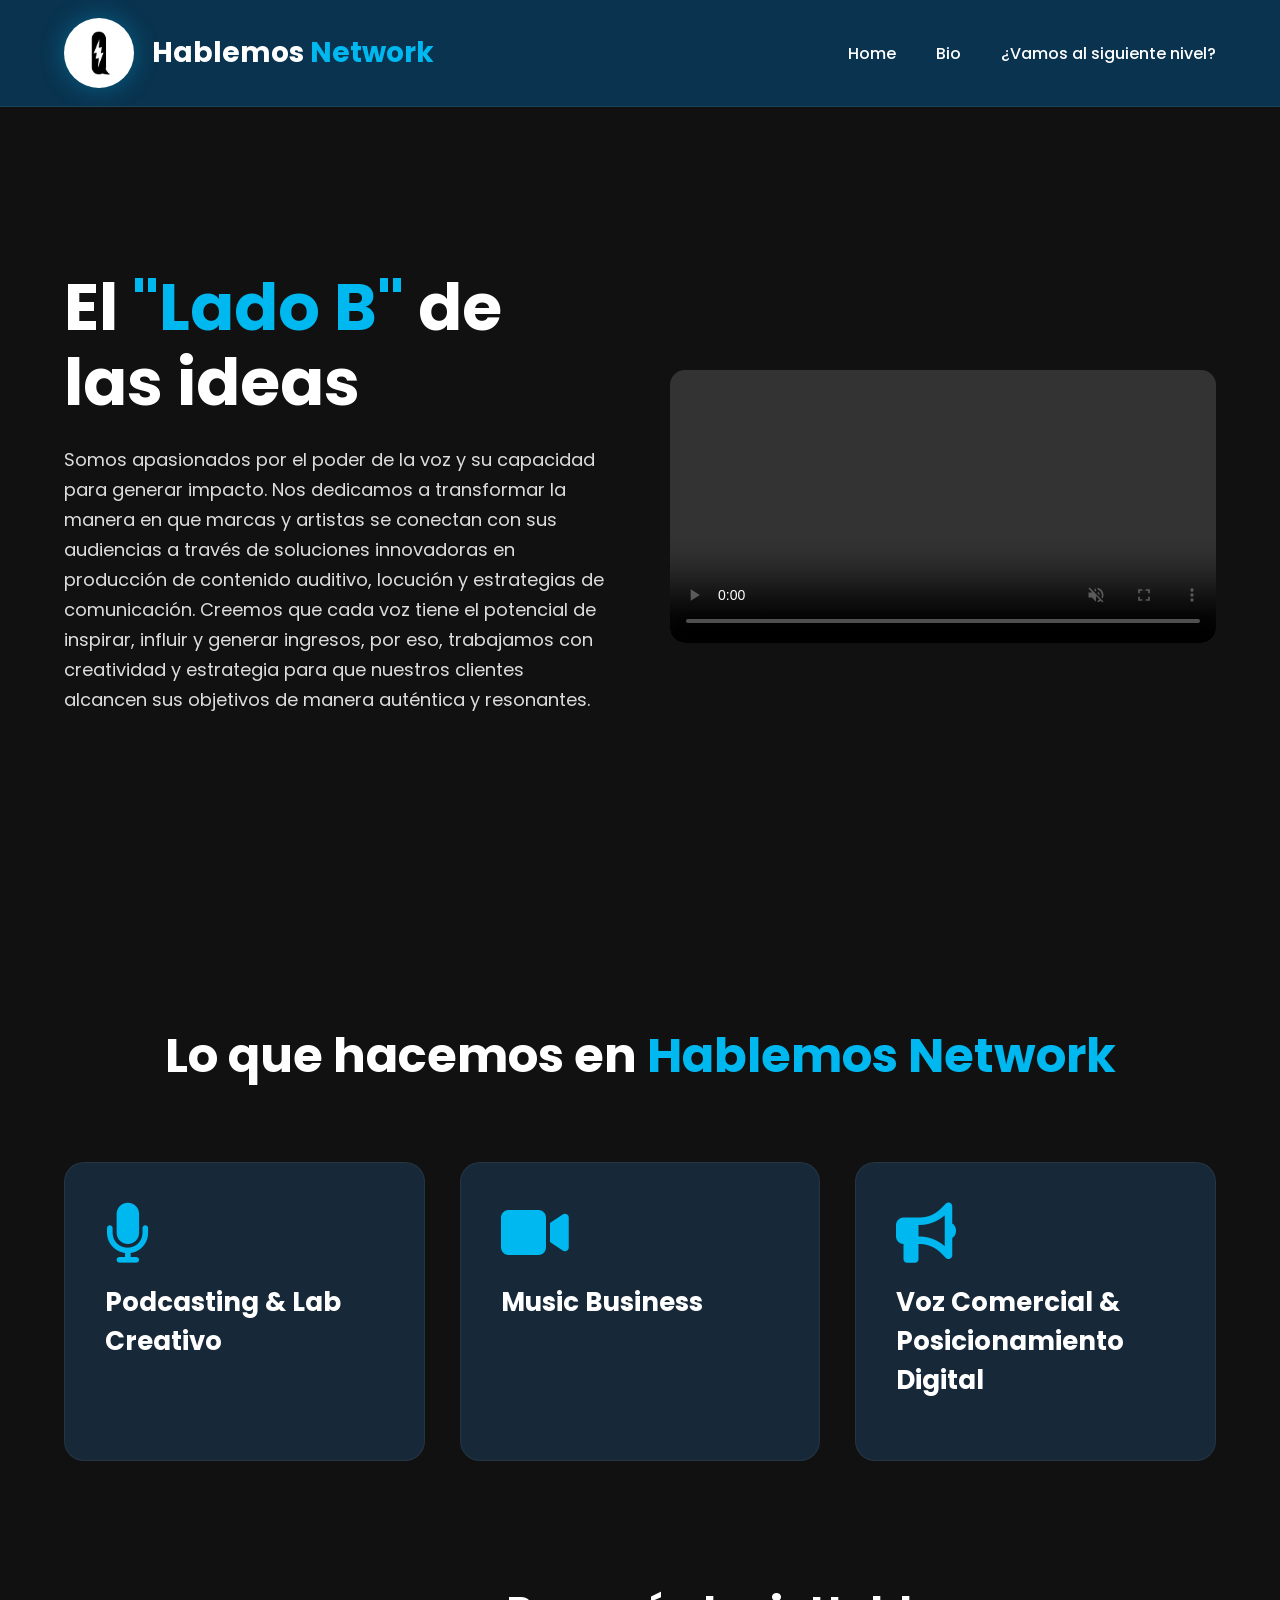
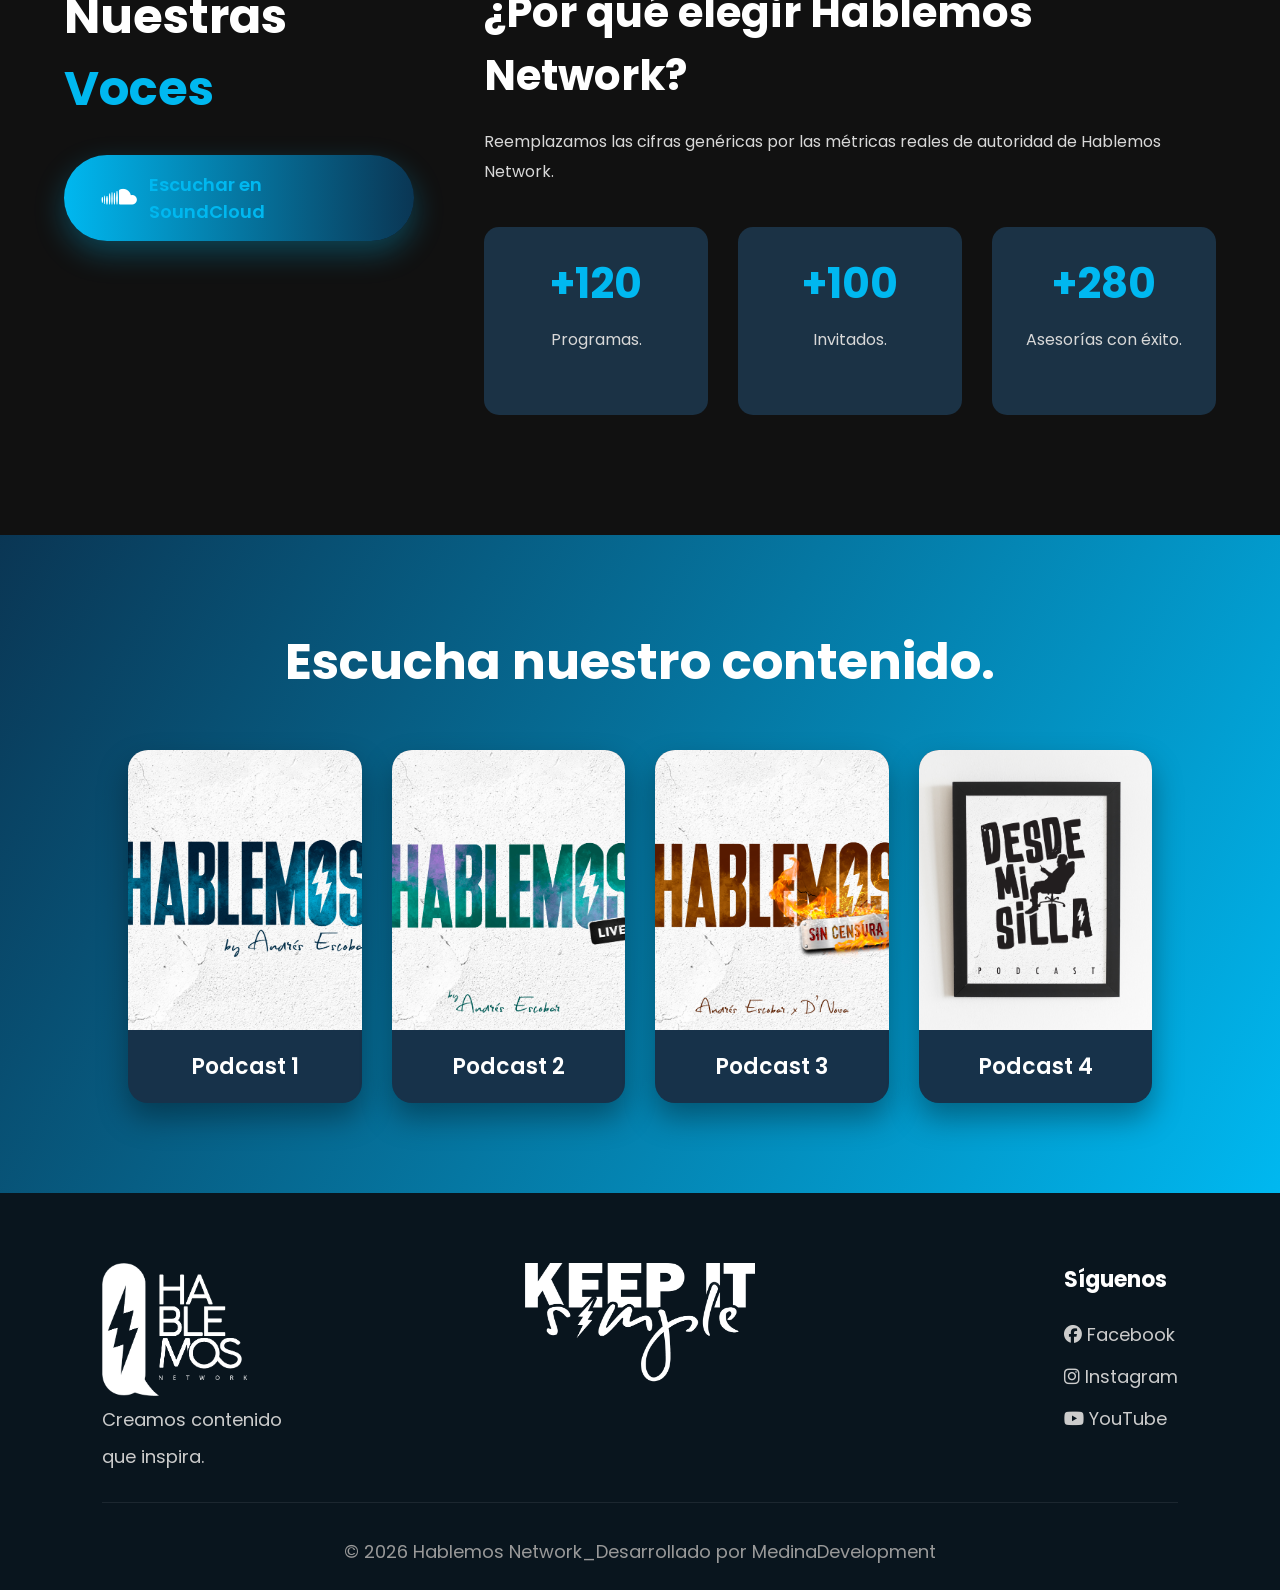
==== commit ce731917: "prueba cambios carrusel" ====
--- a/index.html
+++ b/index.html
@@ -69,7 +69,7 @@
 
                 <p>
 
-                    Somos apasionados por el poder de la voz y su capacidad para generar impacto. Nos dedicamos a transformar la manera en que marcas y artistas se conectan con sus audiencias a través de soluciones innovadoras en producción de contenido auditivo, locución y estrategias de comunicación. Creemos que cada voz tiene el potencial de inspirar, influir y generar ingresos, por eso, trabajamos con creatividad y estrategia para que nuestros clientes alcancen sus objetivos de manera auténtica y resonantez.
+                    Somos apasionados por el poder de la voz y su capacidad para generar impacto. Nos dedicamos a transformar la manera en que marcas y artistas se conectan con sus audiencias a través de soluciones innovadoras en producción de contenido auditivo, locución y estrategias de comunicación. Creemos que cada voz tiene el potencial de inspirar, influir y generar ingresos, por eso, trabajamos con creatividad y estrategia para que nuestros clientes alcancen sus objetivos de manera auténtica y resonantes.
                     
                 </p>
 
@@ -278,7 +278,8 @@
     </div>
 
     <div class="copy">
-        © 2026 Hablemos Network_Desarrollado by MedinaDevelopment
+        © 2026 Hablemos Network_Desarrollado por MedinaDevelopment
+        
     </div>
     
 </footer>
--- a/css/style.css
+++ b/css/style.css
@@ -1487,7 +1487,7 @@
     width: 100%;
     height: 280px;
 
-    object-fit: cover;
+    object-fit: contain;
 
     border-radius: 18px;
 
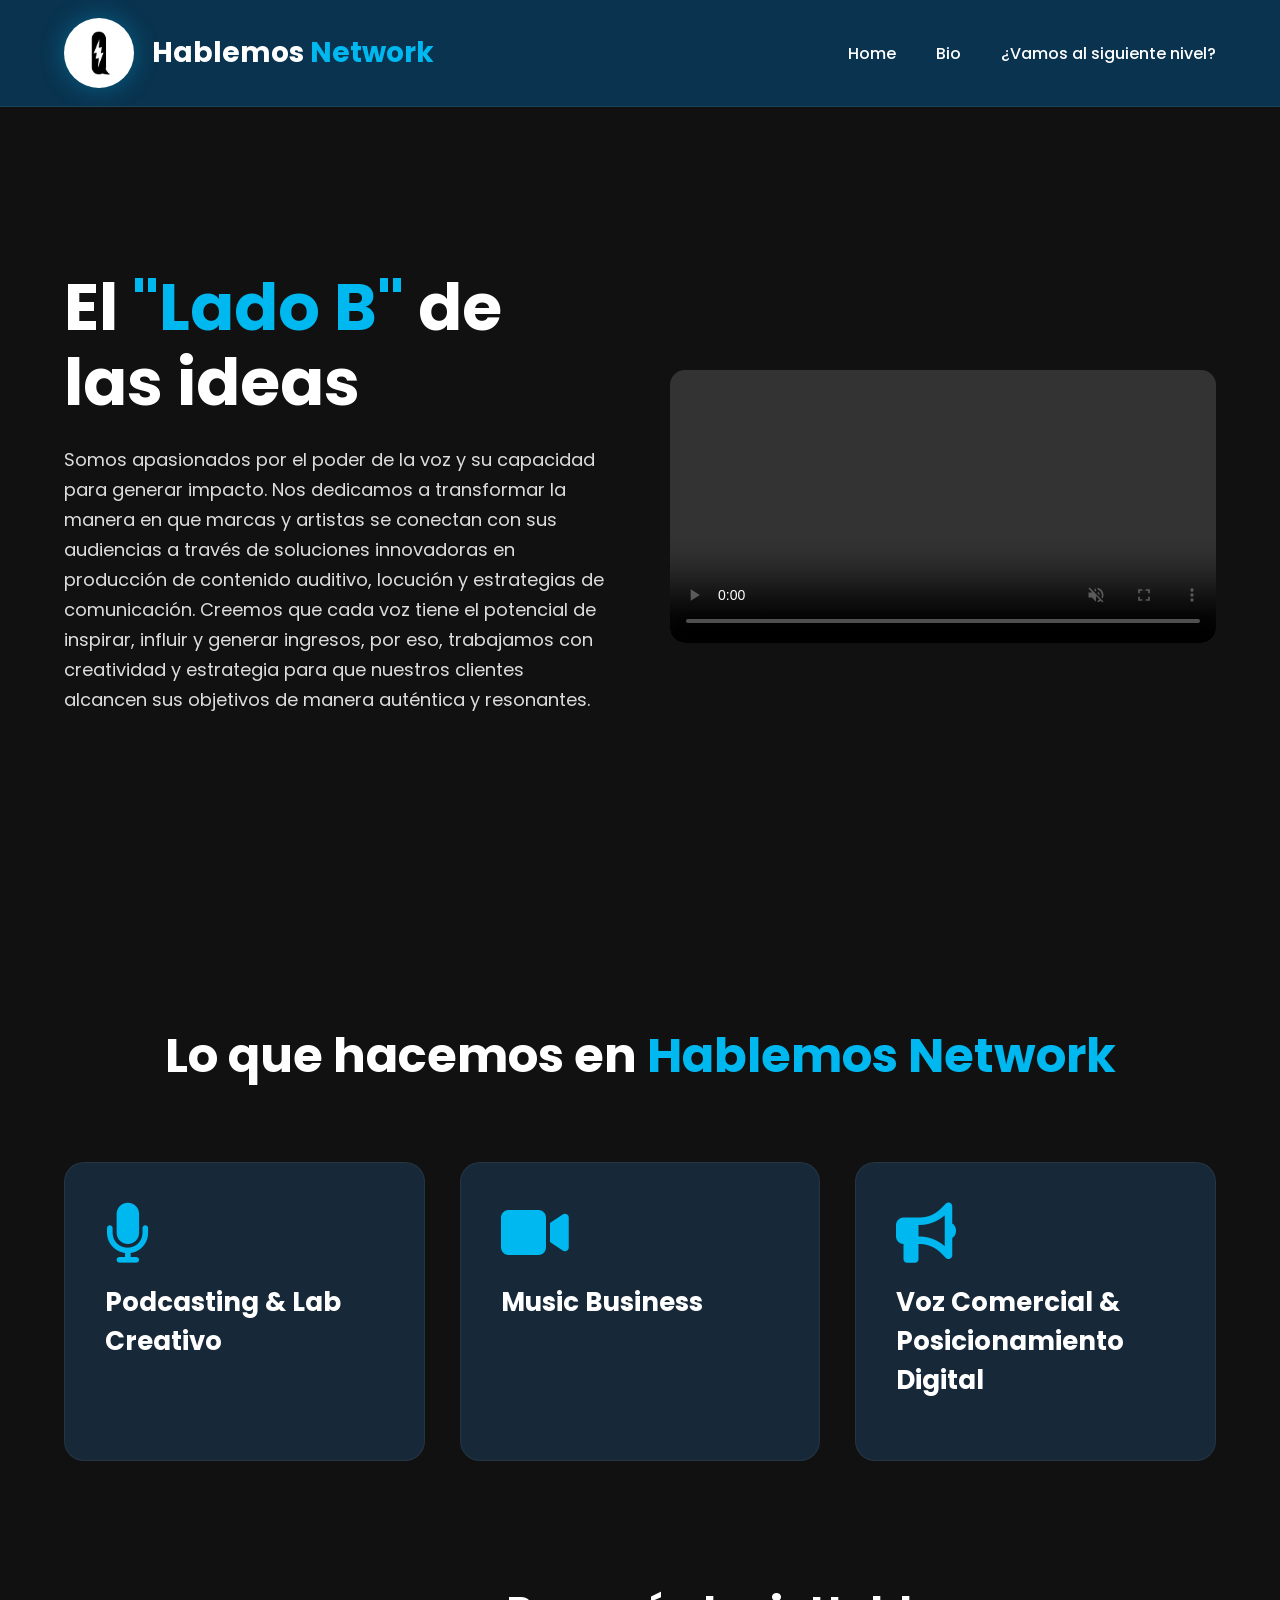
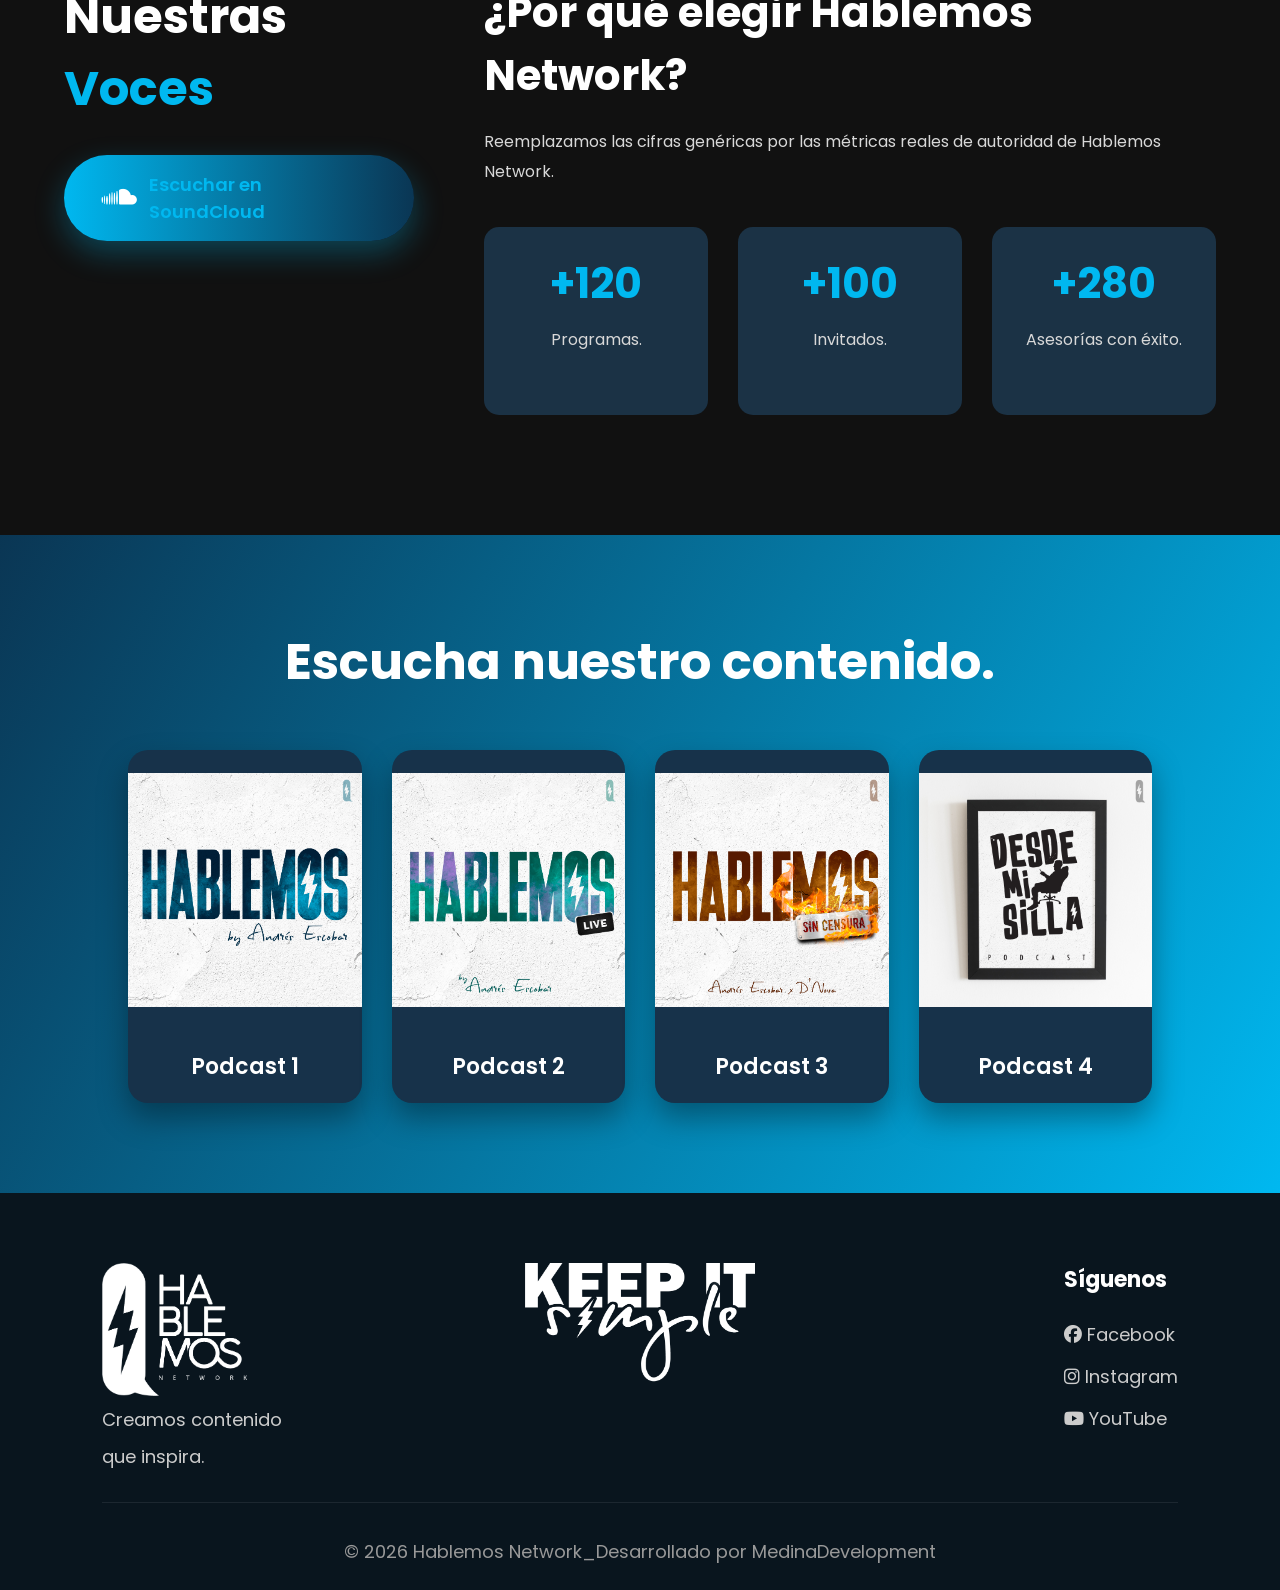
==== commit d2064a8d: "foto previo link" ====
--- a/index.html
+++ b/index.html
@@ -8,6 +8,19 @@
     <meta name="viewport" content="width=device-width, initial-scale=1.0">
 
     <title>Hablemos Network</title>
+
+<!-- Vista previa al compartir el link (WhatsApp, Facebook, etc.) -->
+<meta property="og:title" content="Hablemos Network">
+<meta property="og:description" content="Contenido, podcasts y estrategia de voz que conectan marcas y artistas con su audiencia.">
+<meta property="og:image" content="https://hablemosnetwork.com/css/HABLEMOS%20NETWORK%20LOGO%20EDIT.png">
+<meta property="og:url" content="https://hablemosnetwork.com/">
+<meta property="og:type" content="website">
+
+<!-- Twitter / X -->
+<meta name="twitter:card" content="summary_large_image">
+<meta name="twitter:title" content="Hablemos Network">
+<meta name="twitter:description" content="Contenido, podcasts y estrategia de voz que conectan marcas y artistas con su audiencia.">
+<meta name="twitter:image" content="https://hablemosnetwork.com/css/HABLEMOS%20NETWORK%20LOGO%20EDIT.png">
 
     <link rel="icon" type="image/png" href="css/pestaña.png">
 
--- a/css/style.css
+++ b/css/style.css
@@ -437,34 +437,58 @@
 
 /*=================================================
         18. FOTOS DEL CARRUSEL
+        (.foto está puesta directo en el <img>,
+         por eso TODO va en .foto, no en .foto img)
 =================================================*/
 
 .foto {
-    min-width: 25%;
-    padding: 12px;
-}
-
-.foto img {
+    flex: 0 0 calc(25% - 24px);
+    min-width: 0;
     width: 100%;
     height: 280px;
 
+    padding: 12px;
+    box-sizing: border-box;
+
     object-fit: cover;
-
     border-radius: 18px;
-
     border: 2px solid rgba(255, 255, 255, .05);
 
     transition: .4s;
-
-    box-shadow:
-        0 12px 30px rgba(0, 0, 0, .35);
-}
-
-.foto img:hover {
+    box-shadow: 0 12px 30px rgba(0, 0, 0, .35);
+}
+
+.foto:hover {
     transform: scale(1.05);
-
-    box-shadow:
-        0 18px 35px rgba(0, 184, 240, .35);
+    box-shadow: 0 18px 35px rgba(0, 184, 240, .35);
+}
+
+
+/* PC pequeño */
+@media (max-width: 1100px) {
+    .foto {
+        flex: 0 0 calc(33.333% - 24px);
+        height: 260px;
+    }
+}
+
+/* Tablet */
+@media (max-width: 768px) {
+    .foto {
+        flex: 0 0 calc(50% - 20px);
+        height: 260px;
+    }
+}
+
+/* Celular */
+@media (max-width: 500px) {
+    .foto {
+        flex: 0 0 100%;
+        height: auto;
+        aspect-ratio: 1 / 1;
+        padding: 10px 20px;
+        object-fit: contain;
+    }
 }
 
 
@@ -664,13 +688,15 @@
 
     border-radius: 20px;
 
-    overflow: hidden;
+    overflow: hidden; /* Esto corta todo lo que sobresalga de la tarjeta */
 
     transition: .4s;
 
     text-align: center;
 
     color: white;
+
+    position: relative; /* Importante para que los elementos hijos absolutos se posicionen bien */
 
     box-shadow:
         0 15px 30px rgba(0, 0, 0, .35);
@@ -688,7 +714,7 @@
 
     height: 280px;
 
-    object-fit: cover;
+    object-fit: contain;
 }
 
 .podcast-card h3 {
@@ -884,13 +910,6 @@
     }
 
 
-    /* CARRUSEL */
-
-    .foto {
-        min-width: 50%;
-    }
-
-
     /* FOOTER */
 
     .footer-grid {
@@ -928,7 +947,7 @@
     /* HERO */
 
     .hero {
-        padding-top: 220px;
+        padding-top: 300px;
     }
 
     .hero-texto h1 {
@@ -961,10 +980,6 @@
 
 
     /* CARRUSEL */
-
-    .foto {
-        min-width: 100%;
-    }
 
     .galeria-carrusel h2 {
         font-size: 36px;
@@ -1037,1043 +1052,6 @@
 
 }
 
-/*=================================================
-        HABLEMOS NETWORK
-        CSS PROFESIONAL
-=================================================*/
-
-/*=================================================
-        1. GOOGLE FONTS
-=================================================*/
-
-@import url('https://fonts.googleapis.com/css2?family=Poppins:wght@300;400;500;600;700;800&display=swap');
-
-
-/*=================================================
-        2. VARIABLES
-=================================================*/
-
-:root {
-    --color-principal: #0A3654;
-    --color-secundario: #00B8F0;
-    --color-claro: #FFFFFF;
-    --color-oscuro: #111111;
-    --gris: #d9d9d9;
-
-    --degradado: linear-gradient(90deg, #00B8F0, #0A3654);
-}
-
-
-/*=================================================
-        3. RESET GENERAL
-=================================================*/
-
-* {
-    margin: 0;
-    padding: 0;
-    box-sizing: border-box;
-    font-family: 'Poppins', sans-serif;
-}
-
-html {
-    scroll-behavior: smooth;
-}
-
-body {
-    background: #111;
-    color: white;
-    overflow-x: hidden;
-}
-
-img {
-    width: 100%;
-    display: block;
-}
-
-a {
-    text-decoration: none;
-}
-
-ul {
-    list-style: none;
-}
-
-
-/*=================================================
-        4. HEADER
-=================================================*/
-
-header {
-    position: fixed;
-    top: 0;
-    left: 0;
-    width: 100%;
-    z-index: 999;
-
-    background: rgba(10, 54, 84, .95);
-    backdrop-filter: blur(10px);
-
-    border-bottom: 1px solid rgba(255, 255, 255, .08);
-}
-
-
-/*=================================================
-        5. NAVBAR
-=================================================*/
-
-.navbar {
-    width: 90%;
-    max-width: 1300px;
-    margin: auto;
-
-    display: flex;
-    justify-content: space-between;
-    align-items: center;
-
-    padding: 18px 0;
-}
-
-
-/*=================================================
-        6. LOGO HEADER
-=================================================*/
-
-.logo {
-    display: flex;
-    align-items: center;
-    gap: 18px;
-}
-
-.logo img {
-    width: 70px;
-    height: 70px;
-
-    border-radius: 50%;
-    object-fit: cover;
-
-    background: white;
-
-    transition: .4s;
-
-    box-shadow: 0 0 25px rgba(0, 184, 240, .35);
-}
-
-.logo img:hover {
-    transform: rotate(360deg) scale(1.1);
-}
-
-.logo h2 {
-    color: white;
-    font-size: 28px;
-    font-weight: 700;
-}
-
-.logo span {
-    color: var(--color-secundario);
-}
-
-
-/*=================================================
-        7. MENU
-=================================================*/
-
-.nav-links {
-    display: flex;
-    gap: 40px;
-}
-
-.nav-links a {
-    color: white;
-    font-weight: 500;
-
-    transition: .4s;
-
-    position: relative;
-}
-
-.nav-links a::after {
-    content: "";
-
-    position: absolute;
-    left: 0;
-    bottom: -8px;
-
-    width: 0;
-    height: 3px;
-
-    background: var(--color-secundario);
-
-    transition: .4s;
-}
-
-.nav-links a:hover::after {
-    width: 100%;
-}
-
-.nav-links a:hover {
-    color: var(--color-secundario);
-}
-
-
-/*=================================================
-        8. BOTONES GENERALES
-=================================================*/
-
-.btn {
-    padding: 14px 35px;
-
-    background: var(--degradado);
-
-    border-radius: 40px;
-
-    color: white;
-    font-weight: 600;
-
-    transition: .4s;
-
-    display: inline-block;
-}
-
-.btn:hover {
-    transform: translateY(-5px);
-
-    box-shadow: 0 15px 30px rgba(0, 184, 240, .4);
-}
-
-
-/*=================================================
-        9. HERO
-=================================================*/
-
-.hero {
-    width: 100%;
-    min-height: 100vh;
-
-    display: flex;
-    justify-content: center;
-    align-items: center;
-
-    padding-top: 120px;
-}
-
-.hero-contenedor {
-    width: 90%;
-    max-width: 1300px;
-
-    display: grid;
-    grid-template-columns: 1fr 1fr;
-
-    gap: 60px;
-
-    align-items: center;
-}
-
-
-/*=================================================
-        10. TEXTO HERO
-=================================================*/
-
-.hero-texto h1 {
-    font-size: 65px;
-    line-height: 75px;
-
-    margin-bottom: 25px;
-}
-
-.hero-texto h1 span {
-    color: var(--color-secundario);
-}
-
-.hero-texto p {
-    color: #ddd;
-
-    font-size: 18px;
-
-    margin-bottom: 35px;
-
-    line-height: 30px;
-}
-
-
-/*=================================================
-        11. VIDEO
-=================================================*/
-
-.video-box video {
-    width: 100%;
-    border-radius: 15px;
-}
-
-
-/*=================================================
-        12. SCROLL
-=================================================*/
-
-.scroll {
-    position: absolute;
-
-    bottom: 30px;
-    left: 50%;
-
-    transform: translateX(-50%);
-
-    color: white;
-
-    animation: subir 2s infinite;
-}
-
-@keyframes subir {
-
-    0% {
-        transform: translate(-50%, 0);
-    }
-
-    50% {
-        transform: translate(-50%, 15px);
-    }
-
-    100% {
-        transform: translate(-50%, 0);
-    }
-
-}
-
-
-/*=================================================
-        13. SERVICIOS
-=================================================*/
-
-.servicios {
-    width: 90%;
-    max-width: 1300px;
-
-    margin: 120px auto;
-}
-
-
-/*=================================================
-        14. TITULOS
-=================================================*/
-
-.titulo {
-    text-align: center;
-    margin-bottom: 70px;
-}
-
-.titulo h2 {
-    font-size: 48px;
-    color: white;
-}
-
-.titulo span {
-    color: var(--color-secundario);
-}
-
-.titulo p {
-    margin-top: 20px;
-    color: #cfcfcf;
-}
-
-
-/*=================================================
-        15. CARDS
-=================================================*/
-
-.cards {
-    display: grid;
-
-    grid-template-columns:
-        repeat(auto-fit, minmax(280px, 1fr));
-
-    gap: 35px;
-}
-
-.card {
-    background: #172838;
-
-    padding: 40px;
-
-    border-radius: 20px;
-
-    transition: .5s;
-
-    border: 1px solid rgba(255, 255, 255, .06);
-}
-
-.card:hover {
-    transform: translateY(-15px);
-
-    box-shadow:
-        0 25px 45px rgba(0, 184, 240, .25);
-}
-
-.card i {
-    font-size: 60px;
-
-    color: var(--color-secundario);
-
-    margin-bottom: 20px;
-}
-
-.card h3 {
-    margin-bottom: 20px;
-
-    font-size: 26px;
-}
-
-.card p {
-    color: #d9d9d9;
-
-    line-height: 28px;
-}
-
-
-/*=================================================
-        16. GALERÍA CARRUSEL
-=================================================*/
-
-.galeria-carrusel {
-    width: 90%;
-    max-width: 1300px;
-
-    margin: 120px auto;
-}
-
-.galeria-carrusel h2 {
-    text-align: center;
-
-    font-size: 48px;
-
-    margin-bottom: 50px;
-
-    color: #fff;
-}
-
-
-/*=================================================
-        17. CONTENEDOR CARRUSEL
-=================================================*/
-
-.contenedor-carrusel {
-    position: relative;
-
-    display: flex;
-
-    align-items: center;
-}
-
-.carrusel {
-    overflow: hidden;
-    width: 100%;
-}
-
-.carrusel-track {
-    display: flex;
-
-    transition: transform .6s ease;
-}
-
-
-/*=================================================
-        18. FOTOS DEL CARRUSEL
-=================================================*/
-
-.foto {
-    min-width: 25%;
-    padding: 12px;
-}
-
-.foto img {
-    width: 100%;
-    height: 280px;
-
-    object-fit: contain;
-
-    border-radius: 18px;
-
-    border: 2px solid rgba(255, 255, 255, .05);
-
-    transition: .4s;
-
-    box-shadow:
-        0 12px 30px rgba(0, 0, 0, .35);
-}
-
-.foto img:hover {
-    transform: scale(1.05);
-
-    box-shadow:
-        0 18px 35px rgba(0, 184, 240, .35);
-}
-
-
-/*=================================================
-        19. FLECHAS DEL CARRUSEL
-=================================================*/
-
-.btn-carrusel {
-    width: 55px;
-    height: 55px;
-
-    border: none;
-    border-radius: 50%;
-
-    cursor: pointer;
-
-    position: absolute;
-
-    top: 50%;
-
-    transform: translateY(-50%);
-
-    z-index: 10;
-
-    background: rgba(10, 54, 84, .95);
-
-    color: #fff;
-
-    font-size: 22px;
-
-    transition: .3s;
-}
-
-.btn-carrusel:hover {
-    background: #00B8F0;
-
-    transform:
-        translateY(-50%) scale(1.08);
-}
-
-.prev {
-    left: -25px;
-}
-
-.next {
-    right: -25px;
-}
-
-
-/*=================================================
-        20. ESTADÍSTICAS
-=================================================*/
-
-.estadisticas {
-    margin-top: 40px;
-
-    display: flex;
-
-    gap: 30px;
-}
-
-.numero {
-    flex: 1;
-
-    background: #1B3245;
-
-    padding: 25px;
-
-    border-radius: 15px;
-}
-
-.numero h3 {
-    font-size: 42px;
-
-    color: var(--color-secundario);
-}
-
-.numero p {
-    margin-top: 10px;
-}
-
-
-/*=================================================
-        21. DESTACADO
-=================================================*/
-
-.destacado {
-    width: 90%;
-    max-width: 1300px;
-
-    margin: 120px auto;
-}
-
-.destacado-contenedor {
-    display: grid;
-
-    grid-template-columns: 350px 1fr;
-
-    gap: 70px;
-
-    align-items: start;
-}
-
-.destacado-texto h2 {
-    font-size: 48px;
-
-    margin-bottom: 30px;
-}
-
-.destacado-texto span {
-    color: #00B8F0;
-}
-
-.destacado-info h2 {
-    font-size: 42px;
-
-    margin-bottom: 20px;
-}
-
-.destacado-info p {
-    color: #d8d8d8;
-
-    margin-bottom: 35px;
-
-    line-height: 30px;
-}
-
-
-/*=================================================
-        22. BOTÓN SOUNDCLOUD
-=================================================*/
-
-.btn-escucha {
-    display: inline-flex;
-
-    align-items: center;
-    justify-content: center;
-
-    gap: 12px;
-
-    padding: 16px 38px;
-
-    background: var(--degradado);
-
-    color: var(--color-claro);
-
-    border: none;
-
-    border-radius: 50px;
-
-    font-size: 18px;
-    font-weight: 600;
-
-    cursor: pointer;
-
-    transition: all .4s ease;
-
-    box-shadow:
-        0 12px 30px rgba(0, 184, 240, .30);
-}
-
-.btn-escucha i {
-    font-size: 28px;
-}
-
-.btn-escucha:hover {
-    transform: translateY(-5px) scale(1.03);
-
-    box-shadow:
-        0 18px 40px rgba(0, 184, 240, .45);
-}
-
-.btn-escucha:active {
-    transform: scale(.97);
-}
-
-
-/*=================================================
-        23. PODCASTS
-=================================================*/
-
-.podcast-grid {
-    display: grid;
-
-    grid-template-columns:
-        repeat(auto-fit, minmax(220px, 1fr));
-
-    gap: 30px;
-
-    margin-top: 50px;
-}
-
-.podcast-card {
-    background: #17324A;
-
-    border-radius: 20px;
-
-    overflow: hidden;
-
-    transition: .4s;
-
-    text-align: center;
-
-    color: white;
-
-    box-shadow:
-        0 15px 30px rgba(0, 0, 0, .35);
-}
-
-.podcast-card:hover {
-    transform: translateY(-10px);
-
-    box-shadow:
-        0 20px 40px rgba(0, 184, 240, .35);
-}
-
-.podcast-card img {
-    width: 100%;
-
-    height: 280px;
-
-    object-fit: cover;
-}
-
-.podcast-card h3 {
-    padding: 20px;
-
-    font-size: 22px;
-
-    font-weight: 600;
-}
-
-
-/*=================================================
-        24. FOOTER
-=================================================*/
-
-footer {
-    background: #09151E;
-
-    margin-top: 0;
-
-    padding: 70px 8% 25px;
-}
-
-
-/*=================================================
-        25. CONTENEDOR PRINCIPAL FOOTER
-=================================================*/
-
-/*
-    Tres zonas:
-    
-    IZQUIERDA  = Hablemos Network
-    CENTRO     = Keep It Simple
-    DERECHA    = Síguenos
-*/
-
-.footer-grid {
-    position: relative;
-
-    width: 100%;
-
-    min-height: 240px;
-
-    border-bottom:
-        1px solid rgba(255, 255, 255, .08);
-}
-
-
-/*=================================================
-        26. LOGO IZQUIERDO
-=================================================*/
-
-.footer-info {
-    position: absolute;
-
-    left: 0;
-    top: 0;
-}
-
-.footer-info img {
-    width: 145px;
-
-    height: auto;
-
-    max-width: 145px;
-
-    display: block;
-}
-
-.footer-info p {
-    margin-top: 10px;
-
-    color: #ccc;
-
-    font-size: 18px;
-}
-
-
-/*=================================================
-        27. LOGO CENTRAL
-=================================================*/
-
-.footer-logo-centro {
-    position: absolute;
-
-    left: 50%;
-    top: 0;
-
-    transform: translateX(-50%);
-
-    display: flex;
-
-    justify-content: center;
-    align-items: center;
-}
-
-.footer-logo-centro img {
-    width: 230px;
-
-    height: auto;
-
-    max-width: 230px;
-
-    display: block;
-}
-
-
-/*=================================================
-        28. REDES SOCIALES DERECHA
-=================================================*/
-
-.footer-links {
-    position: absolute;
-
-    right: 0;
-    top: 0;
-
-    display: flex;
-
-    flex-direction: column;
-
-    align-items: flex-start;
-}
-
-.footer-links h3 {
-    margin-bottom: 25px;
-
-    font-size: 22px;
-}
-
-.footer-links a {
-    display: block;
-
-    color: #ccc;
-
-    margin-bottom: 15px;
-
-    transition: .3s;
-
-    font-size: 18px;
-}
-
-.footer-links a:hover {
-    color: var(--color-secundario);
-
-    padding-left: 10px;
-}
-
-
-/*=================================================
-        29. COPYRIGHT
-=================================================*/
-
-.copy {
-    text-align: center;
-
-    margin-top: 35px;
-
-    padding-top: 0;
-
-    color: #999;
-
-    font-size: 18px;
-}
-
-
-/*=================================================
-        30. RESPONSIVE - TABLET
-=================================================*/
-
-@media (max-width: 1000px) {
-
-    /* HERO */
-
-    .hero-contenedor {
-        grid-template-columns: 1fr;
-
-        text-align: center;
-    }
-
-
-    /* DESTACADO */
-
-    .destacado-contenedor {
-        grid-template-columns: 1fr;
-    }
-
-
-    /* ESTADÍSTICAS */
-
-    .estadisticas {
-        flex-direction: column;
-    }
-
-
-    /* CARRUSEL */
-
-    .foto {
-        min-width: 50%;
-    }
-
-
-    /* FOOTER */
-
-    .footer-grid {
-        min-height: 400px;
-    }
-
-}
-
-
-/*=================================================
-        31. RESPONSIVE - MÓVIL
-=================================================*/
-
-@media (max-width: 768px) {
-
-    /* NAVBAR */
-
-    .navbar {
-        flex-direction: column;
-    }
-
-    .logo {
-        margin-bottom: 20px;
-    }
-
-    .nav-links {
-        flex-direction: column;
-
-        gap: 18px;
-
-        text-align: center;
-    }
-
-
-    /* HERO */
-
-    .hero {
-        padding-top: 300px;
-    }
-
-    .hero-texto h1 {
-        font-size: 42px;
-
-        line-height: 50px;
-    }
-
-
-    /* TITULOS */
-
-    .titulo h2 {
-        font-size: 34px;
-    }
-
-    .destacado h2 {
-        font-size: 35px;
-    }
-
-    .cta h2 {
-        font-size: 36px;
-    }
-
-
-    /* CTA */
-
-    .cta p {
-        width: 100%;
-    }
-
-
-    /* CARRUSEL */
-
-    .foto {
-        min-width: 100%;
-    }
-
-    .galeria-carrusel h2 {
-        font-size: 36px;
-    }
-
-    .prev {
-        left: 0;
-    }
-
-    .next {
-        right: 0;
-    }
-
-
-    /* FOOTER */
-
-    .footer-grid {
-        position: relative;
-
-        min-height: auto;
-
-        display: flex;
-
-        flex-direction: column;
-
-        align-items: center;
-
-        gap: 45px;
-
-        text-align: center;
-
-        padding-bottom: 40px;
-    }
-
-    .footer-info,
-    .footer-logo-centro,
-    .footer-links {
-        position: static;
-
-        transform: none;
-    }
-
-    .footer-info {
-        display: flex;
-
-        flex-direction: column;
-
-        align-items: center;
-    }
-
-    .footer-info img {
-        width: 120px;
-    }
-
-    .footer-logo-centro img {
-        width: 180px;
-    }
-
-    .footer-links {
-        align-items: center;
-    }
-
-    .footer-links h3 {
-        margin-bottom: 20px;
-    }
-
-    .copy {
-        margin-top: 30px;
-    }
-
-}
-
 
 /*=================================================
         32. CTA
@@ -2114,15 +1092,4 @@
 
 .cta .btn:hover {
     color: white;
-}
-
-.podcast-card {
-    background: #17324A;
-    border-radius: 20px;
-    overflow: hidden; /* Esto corta todo lo que sobresalga de la tarjeta */
-    transition: .4s;
-    text-align: center;
-    color: white;
-    position: relative; /* Importante para que los elementos hijos absolutos se posicionen bien */
-    box-shadow: 0 15px 30px rgba(0, 0, 0, .35);
 }
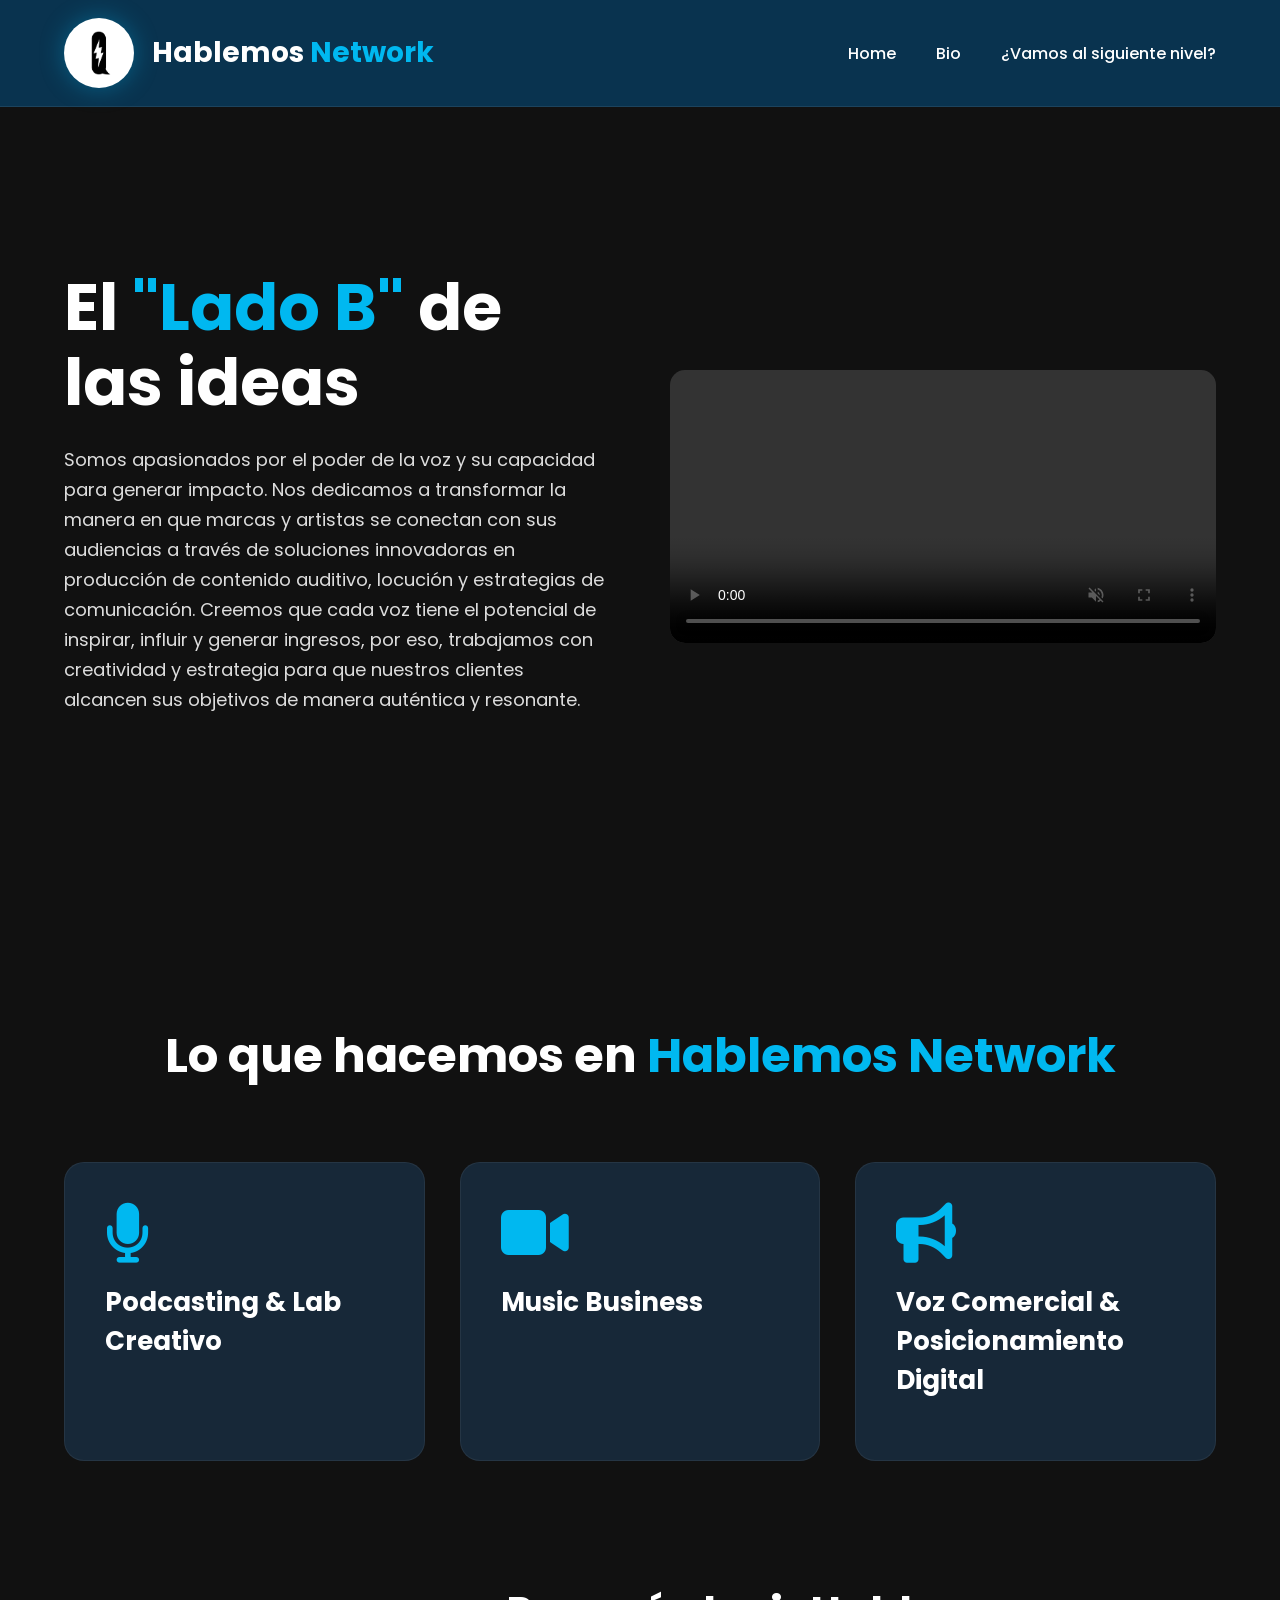
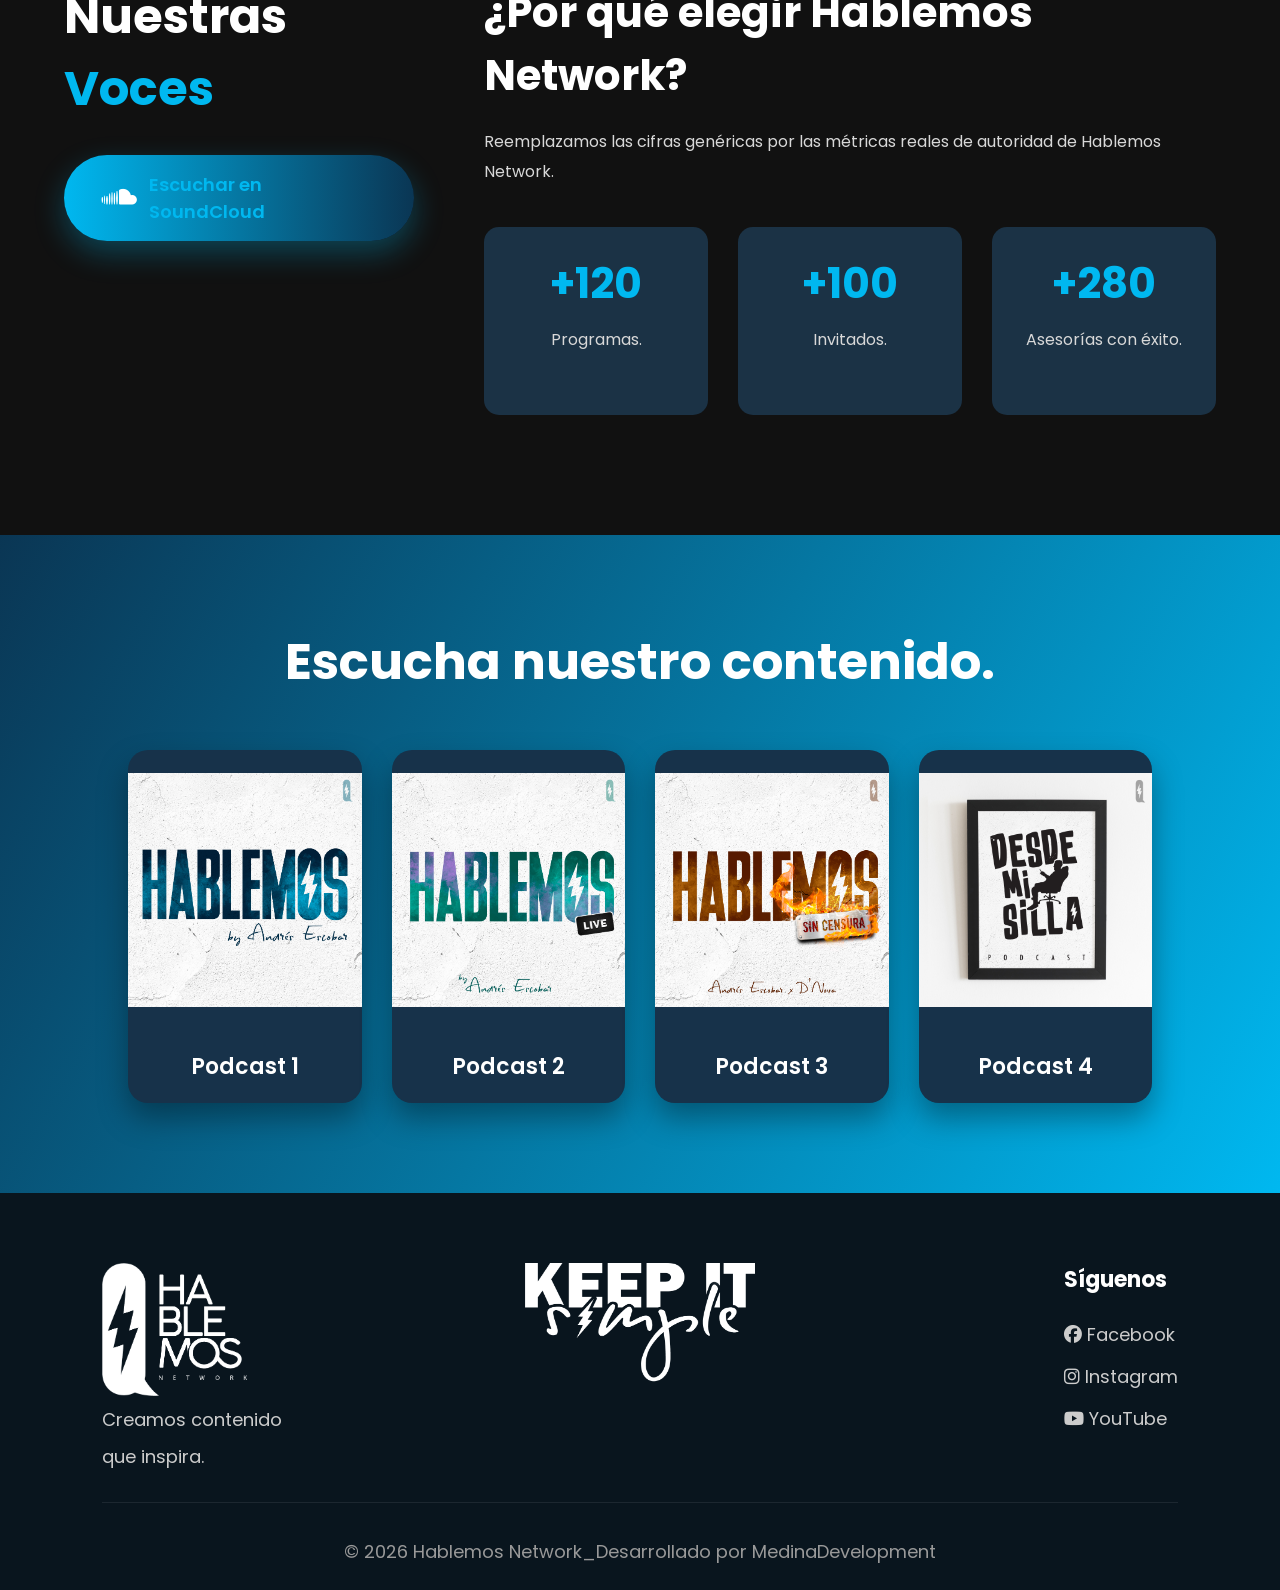
==== commit cac8cadd: "padding" ====
--- a/index.html
+++ b/index.html
@@ -82,7 +82,7 @@
 
                 <p>
 
-                    Somos apasionados por el poder de la voz y su capacidad para generar impacto. Nos dedicamos a transformar la manera en que marcas y artistas se conectan con sus audiencias a través de soluciones innovadoras en producción de contenido auditivo, locución y estrategias de comunicación. Creemos que cada voz tiene el potencial de inspirar, influir y generar ingresos, por eso, trabajamos con creatividad y estrategia para que nuestros clientes alcancen sus objetivos de manera auténtica y resonantes.
+                    Somos apasionados por el poder de la voz y su capacidad para generar impacto. Nos dedicamos a transformar la manera en que marcas y artistas se conectan con sus audiencias a través de soluciones innovadoras en producción de contenido auditivo, locución y estrategias de comunicación. Creemos que cada voz tiene el potencial de inspirar, influir y generar ingresos, por eso, trabajamos con creatividad y estrategia para que nuestros clientes alcancen sus objetivos de manera auténtica y resonante.
                     
                 </p>
 
--- a/css/style.css
+++ b/css/style.css
@@ -438,7 +438,7 @@
 /*=================================================
         18. FOTOS DEL CARRUSEL
         (.foto está puesta directo en el <img>,
-         por eso TODO va en .foto, no en .foto img)
+    por eso TODO va en .foto, no en .foto img)
 =================================================*/
 
 .foto {
@@ -447,7 +447,6 @@
     width: 100%;
     height: 280px;
 
-    padding: 12px;
     box-sizing: border-box;
 
     object-fit: cover;
@@ -486,7 +485,6 @@
         flex: 0 0 100%;
         height: auto;
         aspect-ratio: 1 / 1;
-        padding: 10px 20px;
         object-fit: contain;
     }
 }
